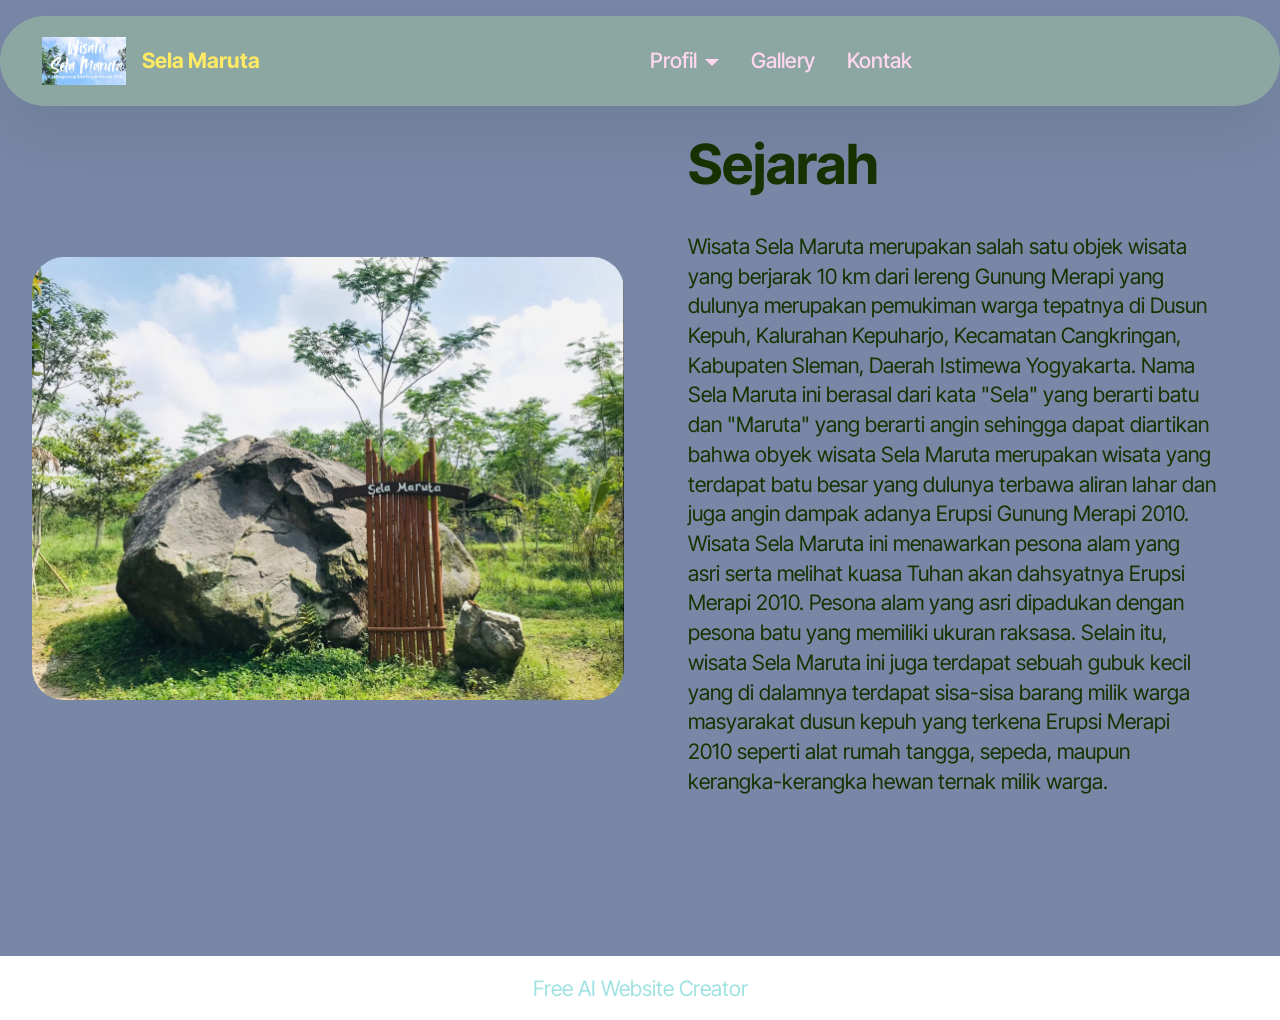
==== page1.html @ 64de2eb7 "create github pages" ====
<!DOCTYPE html>
<html  >
<head>
  <!-- Site made with Mobirise Website Builder v5.9.24, https://mobirise.com -->
  <meta charset="UTF-8">
  <meta http-equiv="X-UA-Compatible" content="IE=edge">
  <meta name="generator" content="Mobirise v5.9.24, mobirise.com">
  <meta name="viewport" content="width=device-width, initial-scale=1, minimum-scale=1">
  <link rel="shortcut icon" href="assets/images/1.png" type="image/x-icon">
  <meta name="description" content="">
  
  
  <title>Sejarah</title>
  <link rel="stylesheet" href="assets/web/assets/mobirise-icons2/mobirise2.css">
  <link rel="stylesheet" href="assets/bootstrap/css/bootstrap.min.css">
  <link rel="stylesheet" href="assets/bootstrap/css/bootstrap-grid.min.css">
  <link rel="stylesheet" href="assets/bootstrap/css/bootstrap-reboot.min.css">
  <link rel="stylesheet" href="assets/dropdown/css/style.css">
  <link rel="stylesheet" href="assets/theme/css/style.css">
  <link rel="preload" href="https://fonts.googleapis.com/css?family=Inter+Tight:100,200,300,400,500,600,700,800,900,100i,200i,300i,400i,500i,600i,700i,800i,900i&display=swap" as="style" onload="this.onload=null;this.rel='stylesheet'">
  <noscript><link rel="stylesheet" href="https://fonts.googleapis.com/css?family=Inter+Tight:100,200,300,400,500,600,700,800,900,100i,200i,300i,400i,500i,600i,700i,800i,900i&display=swap"></noscript>
  <link rel="preload" as="style" href="assets/mobirise/css/mbr-additional.css?v=Re4TGs"><link rel="stylesheet" href="assets/mobirise/css/mbr-additional.css?v=Re4TGs" type="text/css">

  
  
  
</head>
<body>
  
  <section data-bs-version="5.1" class="menu menu2 cid-uTt2ofp7U4" once="menu" id="menu02-5">
	

	<nav class="navbar navbar-dropdown navbar-fixed-top navbar-expand-lg">
		<div class="container">
			<div class="navbar-brand">
				<span class="navbar-logo">
					<a href="https://mobiri.se">
						<img src="assets/images/1.png" alt="Mobirise Website Builder" style="height: 3rem;">
					</a>
				</span>
				<span class="navbar-caption-wrap"><a class="navbar-caption text-danger text-primary display-4" href="index.html">Sela Maruta</a></span>
			</div>
			<button class="navbar-toggler" type="button" data-toggle="collapse" data-bs-toggle="collapse" data-target="#navbarSupportedContent" data-bs-target="#navbarSupportedContent" aria-controls="navbarNavAltMarkup" aria-expanded="false" aria-label="Toggle navigation">
				<div class="hamburger">
					<span></span>
					<span></span>
					<span></span>
					<span></span>
				</div>
			</button>
			<div class="collapse navbar-collapse" id="navbarSupportedContent">
				<ul class="navbar-nav nav-dropdown nav-right" data-app-modern-menu="true"><li class="nav-item dropdown open">
						<a class="nav-link link text-secondary dropdown-toggle show display-4" href="https://mobiri.se" data-toggle="dropdown-submenu" data-bs-toggle="dropdown" data-bs-auto-close="outside" aria-expanded="true">Profil</a><div class="dropdown-menu show" aria-labelledby="dropdown-470" data-bs-popper="none"><a class="text-secondary dropdown-item text-primary display-4" href="page1.html" target="_blank">Sejarah</a><a class="text-secondary dropdown-item text-primary display-4" href="page2.html" target="_blank">Fasilitas</a></div>
					</li>
					<li class="nav-item">
						<a class="nav-link link text-secondary text-primary display-4" href="page3.html" aria-expanded="false" target="_blank">Gallery</a>
					</li>
					<li class="nav-item">
						<a class="nav-link link text-secondary text-primary display-4" href="page4.html" target="_blank">Kontak</a>
					</li></ul>
				
				
			</div>
		</div>
	</nav>
</section>

<section data-bs-version="5.1" class="start article2 cid-uTthpYBJtu" id="article02-9">
	

	
	

	<div class="container">
		<div class="row justify-content-center">
			<div class="col-12 col-md-12 col-lg-6 image-wrapper">
				<img class="w-100" src="assets/images/whatsapp-image-2025-08-11-at-12.16.40-1187x890.jpeg" alt="Mobirise Website Builder">
			</div>
			<div class="col-12 col-md-12 col-lg">
				<div class="text-wrapper align-left">
					<h1 class="mbr-section-title mbr-fonts-style mb-4 display-2"><strong>Sejarah</strong></h1>
					<p class="mbr-text align-left mbr-fonts-style mb-4 display-7">Wisata Sela Maruta merupakan salah satu objek wisata yang berjarak 10 km dari lereng Gunung Merapi yang dulunya merupakan pemukiman warga tepatnya di Dusun Kepuh, Kalurahan Kepuharjo, Kecamatan Cangkringan, Kabupaten Sleman, Daerah Istimewa Yogyakarta. Nama Sela Maruta ini berasal dari kata "Sela" yang berarti batu dan "Maruta" yang berarti angin sehingga dapat diartikan bahwa obyek wisata Sela Maruta merupakan wisata yang terdapat batu besar yang dulunya terbawa aliran lahar dan juga angin dampak adanya Erupsi Gunung Merapi 2010.<br>Wisata Sela Maruta ini menawarkan pesona alam yang asri serta melihat kuasa Tuhan akan dahsyatnya Erupsi Merapi 2010. Pesona alam yang asri dipadukan dengan pesona batu yang memiliki ukuran raksasa. Selain itu, wisata Sela Maruta ini juga terdapat sebuah gubuk kecil yang di dalamnya terdapat sisa-sisa barang milik warga masyarakat dusun kepuh yang terkena Erupsi Merapi 2010 seperti alat rumah tangga, sepeda, maupun kerangka-kerangka hewan ternak milik warga.</p>
					
				</div>
			</div>
		</div>
	</div>
</section><section class="display-7" style="padding: 0;align-items: center;justify-content: center;flex-wrap: wrap;    align-content: center;display: flex;position: relative;height: 4rem;"><a href="https://mobiri.se/3613854" style="flex: 1 1;height: 4rem;position: absolute;width: 100%;z-index: 1;"><img alt="" style="height: 4rem;" src="[data-uri]"></a><p style="margin: 0;text-align: center;" class="display-7">&#8204;</p><a style="z-index:1" href="https://mobirise.com/builder/ai-website-creator.html">Free AI Website Creator</a></section><script src="assets/bootstrap/js/bootstrap.bundle.min.js"></script>  <script src="assets/smoothscroll/smooth-scroll.js"></script>  <script src="assets/ytplayer/index.js"></script>  <script src="assets/dropdown/js/navbar-dropdown.js"></script>  <script src="assets/theme/js/script.js"></script>  
  
  
</body>
</html>
---- assets/web/assets/mobirise-icons2/mobirise2.css ----
@font-face {
  font-family: 'Moririse2';
  font-display: swap;
  src:  url('mobirise2.eot?f2bix4');
  src:  url('mobirise2.eot?f2bix4#iefix') format('embedded-opentype'),
    url('mobirise2.ttf?f2bix4') format('truetype'),
    url('mobirise2.woff?f2bix4') format('woff'),
    url('mobirise2.svg?f2bix4#mobirise2') format('svg');
  font-weight: normal;
  font-style: normal;
}

[class^="mobi-"], [class*=" mobi-"] {
  /* use !important to prevent issues with browser extensions that change fonts */
  font-family: 'Moririse2' !important;
  speak: none;
  font-style: normal;
  font-weight: normal;
  font-variant: normal;
  text-transform: none;
  line-height: 1;

  /* Better Font Rendering =========== */
  -webkit-font-smoothing: antialiased;
  -moz-osx-font-smoothing: grayscale;
}

.mobi-mbri-add-submenu:before {
  content: "\e900";
}
.mobi-mbri-alert:before {
  content: "\e901";
}
.mobi-mbri-align-center:before {
  content: "\e902";
}
.mobi-mbri-align-justify:before {
  content: "\e903";
}
.mobi-mbri-align-left:before {
  content: "\e904";
}
.mobi-mbri-align-right:before {
  content: "\e905";
}
.mobi-mbri-android:before {
  content: "\e906";
}
.mobi-mbri-apple:before {
  content: "\e907";
}
.mobi-mbri-arrow-down:before {
  content: "\e908";
}
.mobi-mbri-arrow-next:before {
  content: "\e909";
}
.mobi-mbri-arrow-prev:before {
  content: "\e90a";
}
.mobi-mbri-arrow-up:before {
  content: "\e90b";
}
.mobi-mbri-bold:before {
  content: "\e90c";
}
.mobi-mbri-bookmark:before {
  content: "\e90d";
}
.mobi-mbri-bootstrap:before {
  content: "\e90e";
}
.mobi-mbri-briefcase:before {
  content: "\e90f";
}
.mobi-mbri-browse:before {
  content: "\e910";
}
.mobi-mbri-bulleted-list:before {
  content: "\e911";
}
.mobi-mbri-calendar:before {
  content: "\e912";
}
.mobi-mbri-camera:before {
  content: "\e913";
}
.mobi-mbri-cart-add:before {
  content: "\e914";
}
.mobi-mbri-cart-full:before {
  content: "\e915";
}
.mobi-mbri-cash:before {
  content: "\e916";
}
.mobi-mbri-change-style:before {
  content: "\e917";
}
.mobi-mbri-chat:before {
  content: "\e918";
}
.mobi-mbri-clock:before {
  content: "\e919";
}
.mobi-mbri-close:before {
  content: "\e91a";
}
.mobi-mbri-cloud:before {
  content: "\e91b";
}
.mobi-mbri-code:before {
  content: "\e91c";
}
.mobi-mbri-contact-form:before {
  content: "\e91d";
}
.mobi-mbri-credit-card:before {
  content: "\e91e";
}
.mobi-mbri-cursor-click:before {
  content: "\e91f";
}
.mobi-mbri-cust-feedback:before {
  content: "\e920";
}
.mobi-mbri-database:before {
  content: "\e921";
}
.mobi-mbri-delivery:before {
  content: "\e922";
}
.mobi-mbri-desktop:before {
  content: "\e923";
}
.mobi-mbri-devices:before {
  content: "\e924";
}
.mobi-mbri-down:before {
  content: "\e925";
}
.mobi-mbri-download-2:before {
  content: "\e926";
}
.mobi-mbri-download:before {
  content: "\e927";
}
.mobi-mbri-drag-n-drop-2:before {
  content: "\e928";
}
.mobi-mbri-drag-n-drop:before {
  content: "\e929";
}
.mobi-mbri-edit-2:before {
  content: "\e92a";
}
.mobi-mbri-edit:before {
  content: "\e92b";
}
.mobi-mbri-error:before {
  content: "\e92c";
}
.mobi-mbri-extension:before {
  content: "\e92d";
}
.mobi-mbri-features:before {
  content: "\e92e";
}
.mobi-mbri-file:before {
  content: "\e92f";
}
.mobi-mbri-flag:before {
  content: "\e930";
}
.mobi-mbri-folder:before {
  content: "\e931";
}
.mobi-mbri-gift:before {
  content: "\e932";
}
.mobi-mbri-github:before {
  content: "\e933";
}
.mobi-mbri-globe-2:before {
  content: "\e934";
}
.mobi-mbri-globe:before {
  content: "\e935";
}
.mobi-mbri-growing-chart:before {
  content: "\e936";
}
.mobi-mbri-hearth:before {
  content: "\e937";
}
.mobi-mbri-help:before {
  content: "\e938";
}
.mobi-mbri-home:before {
  content: "\e939";
}
.mobi-mbri-hot-cup:before {
  content: "\e93a";
}
.mobi-mbri-idea:before {
  content: "\e93b";
}
.mobi-mbri-image-gallery:before {
  content: "\e93c";
}
.mobi-mbri-image-slider:before {
  content: "\e93d";
}
.mobi-mbri-info:before {
  content: "\e93e";
}
.mobi-mbri-italic:before {
  content: "\e93f";
}
.mobi-mbri-key:before {
  content: "\e940";
}
.mobi-mbri-laptop:before {
  content: "\e941";
}
.mobi-mbri-layers:before {
  content: "\e942";
}
.mobi-mbri-left-right:before {
  content: "\e943";
}
.mobi-mbri-left:before {
  content: "\e944";
}
.mobi-mbri-letter:before {
  content: "\e945";
}
.mobi-mbri-like:before {
  content: "\e946";
}
.mobi-mbri-link:before {
  content: "\e947";
}
.mobi-mbri-lock:before {
  content: "\e948";
}
.mobi-mbri-login:before {
  content: "\e949";
}
.mobi-mbri-logout:before {
  content: "\e94a";
}
.mobi-mbri-magic-stick:before {
  content: "\e94b";
}
.mobi-mbri-map-pin:before {
  content: "\e94c";
}
.mobi-mbri-menu:before {
  content: "\e94d";
}
.mobi-mbri-mobile-2:before {
  content: "\e94e";
}
.mobi-mbri-mobile-horizontal:before {
  content: "\e94f";
}
.mobi-mbri-mobile:before {
  content: "\e950";
}
.mobi-mbri-mobirise:before {
  content: "\e951";
}
.mobi-mbri-more-horizontal:before {
  content: "\e952";
}
.mobi-mbri-more-vertical:before {
  content: "\e953";
}
.mobi-mbri-music:before {
  content: "\e954";
}
.mobi-mbri-new-file:before {
  content: "\e955";
}
.mobi-mbri-numbered-list:before {
  content: "\e956";
}
.mobi-mbri-opened-folder:before {
  content: "\e957";
}
.mobi-mbri-pages:before {
  content: "\e958";
}
.mobi-mbri-paper-plane:before {
  content: "\e959";
}
.mobi-mbri-paperclip:before {
  content: "\e95a";
}
.mobi-mbri-phone:before {
  content: "\e95b";
}
.mobi-mbri-photo:before {
  content: "\e95c";
}
.mobi-mbri-photos:before {
  content: "\e95d";
}
.mobi-mbri-pin:before {
  content: "\e95e";
}
.mobi-mbri-play:before {
  content: "\e95f";
}
.mobi-mbri-plus:before {
  content: "\e960";
}
.mobi-mbri-preview:before {
  content: "\e961";
}
.mobi-mbri-print:before {
  content: "\e962";
}
.mobi-mbri-protect:before {
  content: "\e963";
}
.mobi-mbri-question:before {
  content: "\e964";
}
.mobi-mbri-quote-left:before {
  content: "\e965";
}
.mobi-mbri-quote-right:before {
  content: "\e966";
}
.mobi-mbri-redo:before {
  content: "\e967";
}
.mobi-mbri-refresh:before {
  content: "\e968";
}
.mobi-mbri-responsive-2:before {
  content: "\e969";
}
.mobi-mbri-responsive:before {
  content: "\e96a";
}
.mobi-mbri-right:before {
  content: "\e96b";
}
.mobi-mbri-rocket:before {
  content: "\e96c";
}
.mobi-mbri-sad-face:before {
  content: "\e96d";
}
.mobi-mbri-sale:before {
  content: "\e96e";
}
.mobi-mbri-save:before {
  content: "\e96f";
}
.mobi-mbri-search:before {
  content: "\e970";
}
.mobi-mbri-setting-2:before {
  content: "\e971";
}
.mobi-mbri-setting-3:before {
  content: "\e972";
}
.mobi-mbri-setting:before {
  content: "\e973";
}
.mobi-mbri-share:before {
  content: "\e974";
}
.mobi-mbri-shopping-bag:before {
  content: "\e975";
}
.mobi-mbri-shopping-basket:before {
  content: "\e976";
}
.mobi-mbri-shopping-cart:before {
  content: "\e977";
}
.mobi-mbri-sites:before {
  content: "\e978";
}
.mobi-mbri-smile-face:before {
  content: "\e979";
}
.mobi-mbri-speed:before {
  content: "\e97a";
}
.mobi-mbri-star:before {
  content: "\e97b";
}
.mobi-mbri-success:before {
  content: "\e97c";
}
.mobi-mbri-sun:before {
  content: "\e97d";
}
.mobi-mbri-sun2:before {
  content: "\e97e";
}
.mobi-mbri-tablet-vertical:before {
  content: "\e97f";
}
.mobi-mbri-tablet:before {
  content: "\e980";
}
.mobi-mbri-target:before {
  content: "\e981";
}
.mobi-mbri-timer:before {
  content: "\e982";
}
.mobi-mbri-to-ftp:before {
  content: "\e983";
}
.mobi-mbri-to-local-drive:before {
  content: "\e984";
}
.mobi-mbri-touch-swipe:before {
  content: "\e985";
}
.mobi-mbri-touch:before {
  content: "\e986";
}
.mobi-mbri-trash:before {
  content: "\e987";
}
.mobi-mbri-underline:before {
  content: "\e988";
}
.mobi-mbri-undo:before {
  content: "\e989";
}
.mobi-mbri-unlink:before {
  content: "\e98a";
}
.mobi-mbri-unlock:before {
  content: "\e98b";
}
.mobi-mbri-up-down:before {
  content: "\e98c";
}
.mobi-mbri-up:before {
  content: "\e98d";
}
.mobi-mbri-update:before {
  content: "\e98e";
}
.mobi-mbri-upload-2:before {
  content: "\e98f";
}
.mobi-mbri-upload:before {
  content: "\e990";
}
.mobi-mbri-user-2:before {
  content: "\e991";
}
.mobi-mbri-user:before {
  content: "\e992";
}
.mobi-mbri-users:before {
  content: "\e993";
}
.mobi-mbri-video-play:before {
  content: "\e994";
}
.mobi-mbri-video:before {
  content: "\e995";
}
.mobi-mbri-watch:before {
  content: "\e996";
}
.mobi-mbri-website-theme-2:before {
  content: "\e997";
}
.mobi-mbri-website-theme:before {
  content: "\e998";
}
.mobi-mbri-wifi:before {
  content: "\e999";
}
.mobi-mbri-windows:before {
  content: "\e99a";
}
.mobi-mbri-zoom-in:before {
  content: "\e99b";
}
.mobi-mbri-zoom-out:before {
  content: "\e99c";
}
---- assets/dropdown/css/style.css ----
.navbar-dropdown {
  left: 0;
  padding: 0;
  position: absolute;
  right: 0;
  top: 0;
  transition: all 0.45s ease;
  z-index: 1030;
  background: #282828; }
  .navbar-dropdown .navbar-logo {
    margin-right: 0.8rem;
    transition: margin 0.3s ease-in-out;
    vertical-align: middle; }
    .navbar-dropdown .navbar-logo img {
      height: 3.125rem;
      transition: all 0.3s ease-in-out; }
    .navbar-dropdown .navbar-logo.mbr-iconfont {
      font-size: 3.125rem;
      line-height: 3.125rem; }
  .navbar-dropdown .navbar-caption {
    font-weight: 700;
    white-space: normal;
    vertical-align: -4px;
    line-height: 3.125rem !important; }
    .navbar-dropdown .navbar-caption, .navbar-dropdown .navbar-caption:hover {
      color: inherit;
      text-decoration: none; }
  .navbar-dropdown .mbr-iconfont + .navbar-caption {
    vertical-align: -1px; }
  .navbar-dropdown.navbar-fixed-top {
    position: fixed; }
  .navbar-dropdown .navbar-brand span {
    vertical-align: -4px; }
  .navbar-dropdown.bg-color.transparent {
    background: none; }
  .navbar-dropdown.navbar-short .navbar-brand {
    padding: 0.625rem 0; }
    .navbar-dropdown.navbar-short .navbar-brand span {
      vertical-align: -1px; }
  .navbar-dropdown.navbar-short .navbar-caption {
    line-height: 2.375rem !important;
    vertical-align: -2px; }
  .navbar-dropdown.navbar-short .navbar-logo {
    margin-right: 0.5rem; }
    .navbar-dropdown.navbar-short .navbar-logo img {
      height: 2.375rem; }
    .navbar-dropdown.navbar-short .navbar-logo.mbr-iconfont {
      font-size: 2.375rem;
      line-height: 2.375rem; }
  .navbar-dropdown.navbar-short .mbr-table-cell {
    height: 3.625rem; }
  .navbar-dropdown .navbar-close {
    left: 0.6875rem;
    position: fixed;
    top: 0.75rem;
    z-index: 1000; }
  .navbar-dropdown .hamburger-icon {
    content: "";
    display: inline-block;
    vertical-align: middle;
    width: 16px;
    -webkit-box-shadow: 0 -6px 0 1px #282828,0 0 0 1px #282828,0 6px 0 1px #282828;
    -moz-box-shadow: 0 -6px 0 1px #282828,0 0 0 1px #282828,0 6px 0 1px #282828;
    box-shadow: 0 -6px 0 1px #282828,0 0 0 1px #282828,0 6px 0 1px #282828; }

.dropdown-menu .dropdown-toggle[data-toggle="dropdown-submenu"]::after {
  border-bottom: 0.35em solid transparent;
  border-left: 0.35em solid;
  border-right: 0;
  border-top: 0.35em solid transparent;
  margin-left: 0.3rem; }

.dropdown-menu .dropdown-item:focus {
  outline: 0; }

.nav-dropdown {
  font-size: 0.75rem;
  font-weight: 500;
  height: auto !important; }
  .nav-dropdown .nav-btn {
    padding-left: 1rem; }
  .nav-dropdown .link {
    margin: .667em 1.667em;
    font-weight: 500;
    padding: 0;
    transition: color .2s ease-in-out; }
    .nav-dropdown .link.dropdown-toggle {
      margin-right: 2.583em; }
      .nav-dropdown .link.dropdown-toggle::after {
        margin-left: .25rem;
        border-top: 0.35em solid;
        border-right: 0.35em solid transparent;
        border-left: 0.35em solid transparent;
        border-bottom: 0; }
      .nav-dropdown .link.dropdown-toggle[aria-expanded="true"] {
        margin: 0;
        padding: 0.667em 3.263em  0.667em 1.667em; }
  .nav-dropdown .link::after,
  .nav-dropdown .dropdown-item::after {
    color: inherit; }
  .nav-dropdown .btn {
    font-size: 0.75rem;
    font-weight: 700;
    letter-spacing: 0;
    margin-bottom: 0;
    padding-left: 1.25rem;
    padding-right: 1.25rem; }
  .nav-dropdown .dropdown-menu {
    border-radius: 0;
    border: 0;
    left: 0;
    margin: 0;
    padding-bottom: 1.25rem;
    padding-top: 1.25rem;
    position: relative; }
  .nav-dropdown .dropdown-submenu {
    margin-left: 0.125rem;
    top: 0; }
  .nav-dropdown .dropdown-item {
    font-weight: 500;
    line-height: 2;
    padding: 0.3846em 4.615em 0.3846em 1.5385em;
    position: relative;
    transition: color .2s ease-in-out, background-color .2s ease-in-out; }
    .nav-dropdown .dropdown-item::after {
      margin-top: -0.3077em;
      position: absolute;
      right: 1.1538em;
      top: 50%; }
    .nav-dropdown .dropdown-item:focus, .nav-dropdown .dropdown-item:hover {
      background: none; }

@media (max-width: 767px) {
  .nav-dropdown.navbar-toggleable-sm {
    bottom: 0;
    display: none;
    left: 0;
    overflow-x: hidden;
    position: fixed;
    top: 0;
    transform: translateX(-100%);
    -ms-transform: translateX(-100%);
    -webkit-transform: translateX(-100%);
    width: 18.75rem;
    z-index: 999; } }
.nav-dropdown.navbar-toggleable-xl {
  bottom: 0;
  display: none;
  left: 0;
  overflow-x: hidden;
  position: fixed;
  top: 0;
  transform: translateX(-100%);
  -ms-transform: translateX(-100%);
  -webkit-transform: translateX(-100%);
  width: 18.75rem;
  z-index: 999; }

.nav-dropdown-sm {
  display: block !important;
  overflow-x: hidden;
  overflow: auto;
  padding-top: 3.875rem; }
  .nav-dropdown-sm::after {
    content: "";
    display: block;
    height: 3rem;
    width: 100%; }
  .nav-dropdown-sm.collapse.in ~ .navbar-close {
    display: block !important; }
  .nav-dropdown-sm.collapsing, .nav-dropdown-sm.collapse.in {
    transform: translateX(0);
    -ms-transform: translateX(0);
    -webkit-transform: translateX(0);
    transition: all 0.25s ease-out;
    -webkit-transition: all 0.25s ease-out;
    background: #282828; }
  .nav-dropdown-sm.collapsing[aria-expanded="false"] {
    transform: translateX(-100%);
    -ms-transform: translateX(-100%);
    -webkit-transform: translateX(-100%); }
  .nav-dropdown-sm .nav-item {
    display: block;
    margin-left: 0 !important;
    padding-left: 0; }
  .nav-dropdown-sm .link,
  .nav-dropdown-sm .dropdown-item {
    border-top: 1px dotted rgba(255, 255, 255, 0.1);
    font-size: 0.8125rem;
    line-height: 1.6;
    margin: 0 !important;
    padding: 0.875rem 2.4rem 0.875rem 1.5625rem !important;
    position: relative;
    white-space: normal; }
    .nav-dropdown-sm .link:focus, .nav-dropdown-sm .link:hover,
    .nav-dropdown-sm .dropdown-item:focus,
    .nav-dropdown-sm .dropdown-item:hover {
      background: rgba(0, 0, 0, 0.2) !important;
      color: #c0a375; }
  .nav-dropdown-sm .nav-btn {
    position: relative;
    padding: 1.5625rem 1.5625rem 0 1.5625rem; }
    .nav-dropdown-sm .nav-btn::before {
      border-top: 1px dotted rgba(255, 255, 255, 0.1);
      content: "";
      left: 0;
      position: absolute;
      top: 0;
      width: 100%; }
    .nav-dropdown-sm .nav-btn + .nav-btn {
      padding-top: 0.625rem; }
      .nav-dropdown-sm .nav-btn + .nav-btn::before {
        display: none; }
  .nav-dropdown-sm .btn {
    padding: 0.625rem 0; }
  .nav-dropdown-sm .dropdown-toggle[data-toggle="dropdown-submenu"]::after {
    margin-left: .25rem;
    border-top: 0.35em solid;
    border-right: 0.35em solid transparent;
    border-left: 0.35em solid transparent;
    border-bottom: 0; }
  .nav-dropdown-sm .dropdown-toggle[data-toggle="dropdown-submenu"][aria-expanded="true"]::after {
    border-top: 0;
    border-right: 0.35em solid transparent;
    border-left: 0.35em solid transparent;
    border-bottom: 0.35em solid; }
  .nav-dropdown-sm .dropdown-menu {
    margin: 0;
    padding: 0;
    position: relative;
    top: 0;
    left: 0;
    width: 100%;
    border: 0;
    float: none;
    border-radius: 0;
    background: none; }
  .nav-dropdown-sm .dropdown-submenu {
    left: 100%;
    margin-left: 0.125rem;
    margin-top: -1.25rem;
    top: 0; }

.navbar-toggleable-sm .nav-dropdown .dropdown-menu {
  position: absolute; }

.navbar-toggleable-sm .nav-dropdown .dropdown-submenu {
  left: 100%;
  margin-left: 0.125rem;
  margin-top: -1.25rem;
  top: 0; }

.navbar-toggleable-sm.opened .nav-dropdown .dropdown-menu {
  position: relative; }

.navbar-toggleable-sm.opened .nav-dropdown .dropdown-submenu {
  left: 0;
  margin-left: 00rem;
  margin-top: 0rem;
  top: 0; }

.is-builder .nav-dropdown.collapsing {
  transition: none !important; }
---- assets/theme/css/style.css ----
@charset "UTF-8";
section {
  background-color: #ffffff;
}

body {
  font-style: normal;
  line-height: 1.5;
  font-weight: 400;
  color: #232323;
  position: relative;
}

button {
  background-color: transparent;
  border-color: transparent;
}

.embla__button,
.carousel-control {
  background-color: #edefea !important;
  opacity: 0.8 !important;
  color: #464845 !important;
  border-color: #edefea !important;
}

.carousel .close,
.modalWindow .close {
  background-color: #edefea !important;
  color: #464845 !important;
  border-color: #edefea !important;
  opacity: 0.8 !important;
}

.carousel .close:hover,
.modalWindow .close:hover {
  opacity: 1 !important;
}

.carousel-indicators li {
  background-color: #edefea !important;
  border: 2px solid #464845 !important;
}

.carousel-indicators li:hover,
.carousel-indicators li:active {
  opacity: 0.8 !important;
}

.embla__button:hover,
.carousel-control:hover {
  background-color: #edefea !important;
  opacity: 1 !important;
}

.modalWindow-video-container {
  height: 80%;
}

section,
.container,
.container-fluid {
  position: relative;
  word-wrap: break-word;
}

a.mbr-iconfont:hover {
  text-decoration: none;
}

.article .lead p,
.article .lead ul,
.article .lead ol,
.article .lead pre,
.article .lead blockquote {
  margin-bottom: 0;
}

a {
  font-style: normal;
  font-weight: 400;
  cursor: pointer;
}
a, a:hover {
  text-decoration: none;
}

.mbr-section-title {
  font-style: normal;
  line-height: 1.3;
}

.mbr-section-subtitle {
  line-height: 1.3;
}

.mbr-text {
  font-style: normal;
  line-height: 1.7;
}

h1,
h2,
h3,
h4,
h5,
h6,
.display-1,
.display-2,
.display-4,
.display-5,
.display-7,
span,
p,
a {
  line-height: 1;
  word-break: break-word;
  word-wrap: break-word;
  font-weight: 400;
}

b,
strong {
  font-weight: bold;
}

input:-webkit-autofill, input:-webkit-autofill:hover, input:-webkit-autofill:focus, input:-webkit-autofill:active {
  transition-delay: 9999s;
  -webkit-transition-property: background-color, color;
  transition-property: background-color, color;
}

textarea[type=hidden] {
  display: none;
}

section {
  background-position: 50% 50%;
  background-repeat: no-repeat;
  background-size: cover;
}
section .mbr-background-video,
section .mbr-background-video-preview {
  position: absolute;
  bottom: 0;
  left: 0;
  right: 0;
  top: 0;
}

.hidden {
  visibility: hidden;
}

.mbr-z-index20 {
  z-index: 20;
}

/*! Base colors */
.mbr-white {
  color: #ffffff;
}

.mbr-black {
  color: #111111;
}

.mbr-bg-white {
  background-color: #ffffff;
}

.mbr-bg-black {
  background-color: #000000;
}

/*! Text-aligns */
.align-left {
  text-align: left;
}

.align-center {
  text-align: center;
}

.align-right {
  text-align: right;
}

/*! Font-weight  */
.mbr-light {
  font-weight: 300;
}

.mbr-regular {
  font-weight: 400;
}

.mbr-semibold {
  font-weight: 500;
}

.mbr-bold {
  font-weight: 700;
}

/*! Media  */
.media-content {
  flex-basis: 100%;
}

.media-container-row {
  display: flex;
  flex-direction: row;
  flex-wrap: wrap;
  justify-content: center;
  align-content: center;
  align-items: start;
}
.media-container-row .media-size-item {
  width: 400px;
}

.media-container-column {
  display: flex;
  flex-direction: column;
  flex-wrap: wrap;
  justify-content: center;
  align-content: center;
  align-items: stretch;
}
.media-container-column > * {
  width: 100%;
}

@media (min-width: 992px) {
  .media-container-row {
    flex-wrap: nowrap;
  }
}
figure {
  margin-bottom: 0;
  overflow: hidden;
}

figure[mbr-media-size] {
  transition: width 0.1s;
}

img,
iframe {
  display: block;
  width: 100%;
}

.card {
  background-color: transparent;
  border: none;
}

.card-box {
  width: 100%;
}

.card-img {
  text-align: center;
  flex-shrink: 0;
  -webkit-flex-shrink: 0;
}

.media {
  max-width: 100%;
  margin: 0 auto;
}

.mbr-figure {
  align-self: center;
}

.media-container > div {
  max-width: 100%;
}

.mbr-figure img,
.card-img img {
  width: 100%;
}

@media (max-width: 991px) {
  .media-size-item {
    width: auto !important;
  }
  .media {
    width: auto;
  }
  .mbr-figure {
    width: 100% !important;
  }
}
/*! Buttons */
.mbr-section-btn {
  margin-left: -0.6rem;
  margin-right: -0.6rem;
  font-size: 0;
}

.btn {
  font-weight: 600;
  border-width: 1px;
  font-style: normal;
  margin: 0.6rem 0.6rem;
  white-space: normal;
  transition: all 0.2s ease-in-out;
  display: inline-flex;
  align-items: center;
  justify-content: center;
  word-break: break-word;
}

.btn-sm {
  font-weight: 600;
  letter-spacing: 0px;
  transition: all 0.3s ease-in-out;
}

.btn-md {
  font-weight: 600;
  letter-spacing: 0px;
  transition: all 0.3s ease-in-out;
}

.btn-lg {
  font-weight: 600;
  letter-spacing: 0px;
  transition: all 0.3s ease-in-out;
}

.btn-form {
  margin: 0;
}
.btn-form:hover {
  cursor: pointer;
}

nav .mbr-section-btn {
  margin-left: 0rem;
  margin-right: 0rem;
}

/*! Btn icon margin */
.btn .mbr-iconfont,
.btn.btn-sm .mbr-iconfont {
  order: 1;
  cursor: pointer;
  margin-left: 0.5rem;
  vertical-align: sub;
}

.btn.btn-md .mbr-iconfont,
.btn.btn-md .mbr-iconfont {
  margin-left: 0.8rem;
}

.mbr-regular {
  font-weight: 400;
}

.mbr-semibold {
  font-weight: 500;
}

.mbr-bold {
  font-weight: 700;
}

[type=submit] {
  -webkit-appearance: none;
}

/*! Full-screen */
.mbr-fullscreen .mbr-overlay {
  min-height: 100vh;
}

.mbr-fullscreen {
  display: flex;
  display: -moz-flex;
  display: -ms-flex;
  display: -o-flex;
  align-items: center;
  min-height: 100vh;
  padding-top: 3rem;
  padding-bottom: 3rem;
}

/*! Map */
.map {
  height: 25rem;
  position: relative;
}
.map iframe {
  width: 100%;
  height: 100%;
}

/*! Scroll to top arrow */
.mbr-arrow-up {
  bottom: 25px;
  right: 90px;
  position: fixed;
  text-align: right;
  z-index: 5000;
  color: #ffffff;
  font-size: 22px;
}

.mbr-arrow-up a {
  background: rgba(0, 0, 0, 0.2);
  border-radius: 50%;
  color: #fff;
  display: inline-block;
  height: 60px;
  width: 60px;
  border: 2px solid #fff;
  outline-style: none !important;
  position: relative;
  text-decoration: none;
  transition: all 0.3s ease-in-out;
  cursor: pointer;
  text-align: center;
}
.mbr-arrow-up a:hover {
  background-color: rgba(0, 0, 0, 0.4);
}
.mbr-arrow-up a i {
  line-height: 60px;
}

.mbr-arrow-up-icon {
  display: block;
  color: #fff;
}

.mbr-arrow-up-icon::before {
  content: "›";
  display: inline-block;
  font-family: serif;
  font-size: 22px;
  line-height: 1;
  font-style: normal;
  position: relative;
  top: 6px;
  left: -4px;
  transform: rotate(-90deg);
}

/*! Arrow Down */
.mbr-arrow {
  position: absolute;
  bottom: 45px;
  left: 50%;
  width: 60px;
  height: 60px;
  cursor: pointer;
  background-color: rgba(80, 80, 80, 0.5);
  border-radius: 50%;
  transform: translateX(-50%);
}
@media (max-width: 767px) {
  .mbr-arrow {
    display: none;
  }
}
.mbr-arrow > a {
  display: inline-block;
  text-decoration: none;
  outline-style: none;
  animation: arrowdown 1.7s ease-in-out infinite;
  color: #ffffff;
}
.mbr-arrow > a > i {
  position: absolute;
  top: -2px;
  left: 15px;
  font-size: 2rem;
}

#scrollToTop a i::before {
  content: "";
  position: absolute;
  display: block;
  border-bottom: 2.5px solid #fff;
  border-left: 2.5px solid #fff;
  width: 27.8%;
  height: 27.8%;
  left: 50%;
  top: 51%;
  transform: translateY(-30%) translateX(-50%) rotate(135deg);
}

@keyframes arrowdown {
  0% {
    transform: translateY(0px);
  }
  50% {
    transform: translateY(-5px);
  }
  100% {
    transform: translateY(0px);
  }
}
@media (max-width: 500px) {
  .mbr-arrow-up {
    left: 0;
    right: 0;
    text-align: center;
  }
}
/*Gradients animation*/
@keyframes gradient-animation {
  from {
    background-position: 0% 100%;
    animation-timing-function: ease-in-out;
  }
  to {
    background-position: 100% 0%;
    animation-timing-function: ease-in-out;
  }
}
.bg-gradient {
  background-size: 200% 200%;
  animation: gradient-animation 5s infinite alternate;
  -webkit-animation: gradient-animation 5s infinite alternate;
}

.menu .navbar-brand {
  display: -webkit-flex;
}
.menu .navbar-brand span {
  display: flex;
  display: -webkit-flex;
}
.menu .navbar-brand .navbar-caption-wrap {
  display: -webkit-flex;
}
.menu .navbar-brand .navbar-logo img {
  display: -webkit-flex;
  width: auto;
}
@media (min-width: 768px) and (max-width: 991px) {
  .menu .navbar-toggleable-sm .navbar-nav {
    display: -ms-flexbox;
  }
}
@media (max-width: 991px) {
  .menu .navbar-collapse {
    max-height: 93.5vh;
  }
  .menu .navbar-collapse.show {
    overflow: auto;
  }
}
@media (min-width: 992px) {
  .menu .navbar-nav.nav-dropdown {
    display: -webkit-flex;
  }
  .menu .navbar-toggleable-sm .navbar-collapse {
    display: -webkit-flex !important;
  }
  .menu .collapsed .navbar-collapse {
    max-height: 93.5vh;
  }
  .menu .collapsed .navbar-collapse.show {
    overflow: auto;
  }
}
@media (max-width: 767px) {
  .menu .navbar-collapse {
    max-height: 80vh;
  }
}

.nav-link .mbr-iconfont {
  margin-right: 0.5rem;
}

.navbar {
  display: -webkit-flex;
  -webkit-flex-wrap: wrap;
  -webkit-align-items: center;
  -webkit-justify-content: space-between;
}

.navbar-collapse {
  -webkit-flex-basis: 100%;
  -webkit-flex-grow: 1;
  -webkit-align-items: center;
}

.nav-dropdown .link {
  padding: 0.667em 1.667em !important;
  margin: 0 !important;
}

.nav {
  display: -webkit-flex;
  -webkit-flex-wrap: wrap;
}

.row {
  display: -webkit-flex;
  -webkit-flex-wrap: wrap;
}

.justify-content-center {
  -webkit-justify-content: center;
}

.form-inline {
  display: -webkit-flex;
}

.card-wrapper {
  -webkit-flex: 1;
}

.carousel-control {
  z-index: 10;
  display: -webkit-flex;
}

.carousel-controls {
  display: -webkit-flex;
}

.media {
  display: -webkit-flex;
}

.form-group:focus {
  outline: none;
}

.jq-selectbox__select {
  padding: 7px 0;
  position: relative;
}

.jq-selectbox__dropdown {
  overflow: hidden;
  border-radius: 10px;
  position: absolute;
  top: 100%;
  left: 0 !important;
  width: 100% !important;
}

.jq-selectbox__trigger-arrow {
  right: 0;
  transform: translateY(-50%);
}

.jq-selectbox li {
  padding: 1.07em 0.5em;
}

input[type=range] {
  padding-left: 0 !important;
  padding-right: 0 !important;
}

.modal-dialog,
.modal-content {
  height: 100%;
}

.modal-dialog .carousel-inner {
  height: calc(100vh - 1.75rem);
}
@media (max-width: 575px) {
  .modal-dialog .carousel-inner {
    height: calc(100vh - 1rem);
  }
}

.carousel-item {
  text-align: center;
}

.carousel-item img {
  margin: auto;
}

.navbar-toggler {
  align-self: flex-start;
  padding: 0.25rem 0.75rem;
  font-size: 1.25rem;
  line-height: 1;
  background: transparent;
  border: 1px solid transparent;
  border-radius: 0.25rem;
}

.navbar-toggler:focus,
.navbar-toggler:hover {
  text-decoration: none;
  box-shadow: none;
}

.navbar-toggler-icon {
  display: inline-block;
  width: 1.5em;
  height: 1.5em;
  vertical-align: middle;
  content: "";
  background: no-repeat center center;
  background-size: 100% 100%;
}

.navbar-toggler-left {
  position: absolute;
  left: 1rem;
}

.navbar-toggler-right {
  position: absolute;
  right: 1rem;
}

.card-img {
  width: auto;
}

.menu .navbar.collapsed:not(.beta-menu) {
  flex-direction: column;
}

.carousel-item.active,
.carousel-item-next,
.carousel-item-prev {
  display: flex;
}

.note-air-layout .dropup .dropdown-menu,
.note-air-layout .navbar-fixed-bottom .dropdown .dropdown-menu {
  bottom: initial !important;
}

html,
body {
  height: auto;
  min-height: 100vh;
}

.dropup .dropdown-toggle::after {
  display: none;
}

.form-asterisk {
  font-family: initial;
  position: absolute;
  top: -2px;
  font-weight: normal;
}

.form-control-label {
  position: relative;
  cursor: pointer;
  margin-bottom: 0.357em;
  padding: 0;
}

.alert {
  color: #ffffff;
  border-radius: 0;
  border: 0;
  font-size: 1.1rem;
  line-height: 1.5;
  margin-bottom: 1.875rem;
  padding: 1.25rem;
  position: relative;
  text-align: center;
}
.alert.alert-form::after {
  background-color: inherit;
  bottom: -7px;
  content: "";
  display: block;
  height: 14px;
  left: 50%;
  margin-left: -7px;
  position: absolute;
  transform: rotate(45deg);
  width: 14px;
}

.form-control {
  background-color: #ffffff;
  background-clip: border-box;
  color: #232323;
  line-height: 1rem !important;
  height: auto;
  padding: 1.2rem 2rem;
  transition: border-color 0.25s ease 0s;
  border: 1px solid transparent !important;
  border-radius: 4px;
  box-shadow: rgba(0, 0, 0, 0.07) 0px 1px 1px 0px, rgba(0, 0, 0, 0.07) 0px 1px 3px 0px, rgba(0, 0, 0, 0.03) 0px 0px 0px 1px;
}
.form-active .form-control:invalid {
  border-color: red;
}

.row > * {
  padding-right: 1rem;
  padding-left: 1rem;
}

form .row {
  margin-left: -0.6rem;
  margin-right: -0.6rem;
}
form .row [class*=col] {
  padding-left: 0.6rem;
  padding-right: 0.6rem;
}

form .mbr-section-btn {
  padding-left: 0.6rem;
  padding-right: 0.6rem;
}

form .form-check-input {
  margin-top: 0.5;
}

textarea.form-control {
  line-height: 1.5rem !important;
}

.form-group {
  margin-bottom: 1.2rem;
}

.form-control,
form .btn {
  min-height: 48px;
}

.gdpr-block label span.textGDPR input[name=gdpr] {
  top: 7px;
}

.form-control:focus {
  box-shadow: none;
}

:focus {
  outline: none;
}

.mbr-overlay {
  background-color: #000;
  bottom: 0;
  left: 0;
  opacity: 0.5;
  position: absolute;
  right: 0;
  top: 0;
  z-index: 0;
  pointer-events: none;
}

blockquote {
  font-style: italic;
  padding: 3rem;
  font-size: 1.09rem;
  position: relative;
  border-left: 3px solid;
}

ul,
ol,
pre,
blockquote {
  margin-bottom: 2.3125rem;
}

.mt-4 {
  margin-top: 2rem !important;
}

.mb-4 {
  margin-bottom: 2rem !important;
}

.container,
.container-fluid {
  padding-left: 16px;
  padding-right: 16px;
}

.row {
  margin-left: -16px;
  margin-right: -16px;
}
.row > [class*=col] {
  padding-left: 16px;
  padding-right: 16px;
}

@media (min-width: 992px) {
  .container-fluid {
    padding-left: 32px;
    padding-right: 32px;
  }
}
@media (max-width: 991px) {
  .mbr-container {
    padding-left: 16px;
    padding-right: 16px;
  }
}
.app-video-wrapper > img {
  opacity: 1;
}

.app-video-wrapper {
  background: transparent;
}

.item {
  position: relative;
}

.dropdown-menu .dropdown-menu {
  left: 100%;
}

.dropdown-item + .dropdown-menu {
  display: none;
}

.dropdown-item:hover + .dropdown-menu,
.dropdown-menu:hover {
  display: block;
}

@media (min-aspect-ratio: 16/9) {
  .mbr-video-foreground {
    height: 300% !important;
    top: -100% !important;
  }
}
@media (max-aspect-ratio: 16/9) {
  .mbr-video-foreground {
    width: 300% !important;
    left: -100% !important;
  }
}.engine {
	position: absolute;
	text-indent: -2400px;
	text-align: center;
	padding: 0;
	top: 0;
	left: -2400px;
}
---- assets/mobirise/css/mbr-additional.css ----
.btn {
  border-width: 2px;
}
img,
.card-wrap,
.card-wrapper,
.video-wrapper,
.mbr-figure iframe,
.google-map iframe,
.slide-content,
.plan,
.card,
.item-wrapper {
  border-radius: 2rem !important;
}
.video-wrapper {
  overflow: hidden;
}
body {
  font-family: Inter Tight;
}
.display-1 {
  font-family: 'Inter Tight', sans-serif;
  font-size: 5rem;
  line-height: 1;
}
.display-1 > .mbr-iconfont {
  font-size: 6.25rem;
}
.display-2 {
  font-family: 'Inter Tight', sans-serif;
  font-size: 4rem;
  line-height: 1;
}
.display-2 > .mbr-iconfont {
  font-size: 5rem;
}
.display-4 {
  font-family: 'Inter Tight', sans-serif;
  font-size: 1.4rem;
  line-height: 1.5;
}
.display-4 > .mbr-iconfont {
  font-size: 1.75rem;
}
.display-5 {
  font-family: 'Inter Tight', sans-serif;
  font-size: 2rem;
  line-height: 1.5;
}
.display-5 > .mbr-iconfont {
  font-size: 2.5rem;
}
.display-7 {
  font-family: 'Inter Tight', sans-serif;
  font-size: 1.4rem;
  line-height: 1.3;
}
.display-7 > .mbr-iconfont {
  font-size: 1.75rem;
}
/* ---- Fluid typography for mobile devices ---- */
/* 1.4 - font scale ratio ( bootstrap == 1.42857 ) */
/* 100vw - current viewport width */
/* (48 - 20)  48 == 48rem == 768px, 20 == 20rem == 320px(minimal supported viewport) */
/* 0.65 - min scale variable, may vary */
@media (max-width: 992px) {
  .display-1 {
    font-size: 4rem;
  }
}
@media (max-width: 768px) {
  .display-1 {
    font-size: 3.5rem;
    font-size: calc( 2.4rem + (5 - 2.4) * ((100vw - 20rem) / (48 - 20)));
    line-height: calc( 1.1 * (2.4rem + (5 - 2.4) * ((100vw - 20rem) / (48 - 20))));
  }
  .display-2 {
    font-size: 3.2rem;
    font-size: calc( 2.05rem + (4 - 2.05) * ((100vw - 20rem) / (48 - 20)));
    line-height: calc( 1.3 * (2.05rem + (4 - 2.05) * ((100vw - 20rem) / (48 - 20))));
  }
  .display-4 {
    font-size: 1.12rem;
    font-size: calc( 1.14rem + (1.4 - 1.14) * ((100vw - 20rem) / (48 - 20)));
    line-height: calc( 1.4 * (1.14rem + (1.4 - 1.14) * ((100vw - 20rem) / (48 - 20))));
  }
  .display-5 {
    font-size: 1.6rem;
    font-size: calc( 1.35rem + (2 - 1.35) * ((100vw - 20rem) / (48 - 20)));
    line-height: calc( 1.4 * (1.35rem + (2 - 1.35) * ((100vw - 20rem) / (48 - 20))));
  }
  .display-7 {
    font-size: 1.12rem;
    font-size: calc( 1.14rem + (1.4 - 1.14) * ((100vw - 20rem) / (48 - 20)));
    line-height: calc( 1.4 * (1.14rem + (1.4 - 1.14) * ((100vw - 20rem) / (48 - 20))));
  }
}
@media (min-width: 992px) and (max-width: 1400px) {
  .display-1 {
    font-size: 3.5rem;
    font-size: calc( 2.4rem + (5 - 2.4) * ((100vw - 62rem) / (87 - 62)));
    line-height: calc( 1.1 * (2.4rem + (5 - 2.4) * ((100vw - 62rem) / (87 - 62))));
  }
  .display-2 {
    font-size: 3.2rem;
    font-size: calc( 2.05rem + (4 - 2.05) * ((100vw - 62rem) / (87 - 62)));
    line-height: calc( 1.3 * (2.05rem + (4 - 2.05) * ((100vw - 62rem) / (87 - 62))));
  }
  .display-4 {
    font-size: 1.12rem;
    font-size: calc( 1.14rem + (1.4 - 1.14) * ((100vw - 62rem) / (87 - 62)));
    line-height: calc( 1.4 * (1.14rem + (1.4 - 1.14) * ((100vw - 62rem) / (87 - 62))));
  }
  .display-5 {
    font-size: 1.6rem;
    font-size: calc( 1.35rem + (2 - 1.35) * ((100vw - 62rem) / (87 - 62)));
    line-height: calc( 1.4 * (1.35rem + (2 - 1.35) * ((100vw - 62rem) / (87 - 62))));
  }
  .display-7 {
    font-size: 1.12rem;
    font-size: calc( 1.14rem + (1.4 - 1.14) * ((100vw - 62rem) / (87 - 62)));
    line-height: calc( 1.4 * (1.14rem + (1.4 - 1.14) * ((100vw - 62rem) / (87 - 62))));
  }
}
/* Buttons */
.btn {
  padding: 1.25rem 2rem;
  border-radius: 4px;
}
@media (max-width: 767px) {
  .btn {
    padding: 0.75rem 1.5rem;
  }
}
.btn-sm {
  padding: 0.6rem 1.2rem;
  border-radius: 4px;
}
.btn-md {
  padding: 0.6rem 1.2rem;
  border-radius: 4px;
}
.btn-lg {
  padding: 1.25rem 2rem;
  border-radius: 4px;
}
.bg-primary {
  background-color: #a0e1e1 !important;
}
.bg-success {
  background-color: #3a341c !important;
}
.bg-info {
  background-color: #320707 !important;
}
.bg-warning {
  background-color: #a0e2e1 !important;
}
.bg-danger {
  background-color: #ffea64 !important;
}
.btn-primary,
.btn-primary:active {
  background-color: #a0e1e1 !important;
  border-color: #a0e1e1 !important;
  color: #1f6363 !important;
  box-shadow: none;
}
.btn-primary:hover,
.btn-primary:focus,
.btn-primary.focus,
.btn-primary.active {
  color: inherit;
  background-color: #c7eded !important;
  border-color: #c7eded !important;
  box-shadow: none;
}
.btn-primary.disabled,
.btn-primary:disabled {
  color: #1f6363 !important;
  background-color: #c7eded !important;
  border-color: #c7eded !important;
}
.btn-secondary,
.btn-secondary:active {
  background-color: #ffd7ef !important;
  border-color: #ffd7ef !important;
  color: #d70081 !important;
  box-shadow: none;
}
.btn-secondary:hover,
.btn-secondary:focus,
.btn-secondary.focus,
.btn-secondary.active {
  color: inherit;
  background-color: #ffffff !important;
  border-color: #ffffff !important;
  box-shadow: none;
}
.btn-secondary.disabled,
.btn-secondary:disabled {
  color: #d70081 !important;
  background-color: #ffffff !important;
  border-color: #ffffff !important;
}
.btn-info,
.btn-info:active {
  background-color: #320707 !important;
  border-color: #320707 !important;
  color: #ffffff !important;
  box-shadow: none;
}
.btn-info:hover,
.btn-info:focus,
.btn-info.focus,
.btn-info.active {
  color: inherit;
  background-color: #5f0d0d !important;
  border-color: #5f0d0d !important;
  box-shadow: none;
}
.btn-info.disabled,
.btn-info:disabled {
  color: #ffffff !important;
  background-color: #5f0d0d !important;
  border-color: #5f0d0d !important;
}
.btn-success,
.btn-success:active {
  background-color: #3a341c !important;
  border-color: #3a341c !important;
  color: #ffffff !important;
  box-shadow: none;
}
.btn-success:hover,
.btn-success:focus,
.btn-success.focus,
.btn-success.active {
  color: inherit;
  background-color: #5c532d !important;
  border-color: #5c532d !important;
  box-shadow: none;
}
.btn-success.disabled,
.btn-success:disabled {
  color: #ffffff !important;
  background-color: #5c532d !important;
  border-color: #5c532d !important;
}
.btn-warning,
.btn-warning:active {
  background-color: #a0e2e1 !important;
  border-color: #a0e2e1 !important;
  color: #1f6463 !important;
  box-shadow: none;
}
.btn-warning:hover,
.btn-warning:focus,
.btn-warning.focus,
.btn-warning.active {
  color: inherit;
  background-color: #c7eeed !important;
  border-color: #c7eeed !important;
  box-shadow: none;
}
.btn-warning.disabled,
.btn-warning:disabled {
  color: #1f6463 !important;
  background-color: #c7eeed !important;
  border-color: #c7eeed !important;
}
.btn-danger,
.btn-danger:active {
  background-color: #ffea64 !important;
  border-color: #ffea64 !important;
  color: #645600 !important;
  box-shadow: none;
}
.btn-danger:hover,
.btn-danger:focus,
.btn-danger.focus,
.btn-danger.active {
  color: inherit;
  background-color: #fff197 !important;
  border-color: #fff197 !important;
  box-shadow: none;
}
.btn-danger.disabled,
.btn-danger:disabled {
  color: #645600 !important;
  background-color: #fff197 !important;
  border-color: #fff197 !important;
}
.btn-white,
.btn-white:active {
  background-color: #eff0ec !important;
  border-color: #eff0ec !important;
  color: #757b62 !important;
  box-shadow: none;
}
.btn-white:hover,
.btn-white:focus,
.btn-white.focus,
.btn-white.active {
  color: inherit;
  background-color: #ffffff !important;
  border-color: #ffffff !important;
  box-shadow: none;
}
.btn-white.disabled,
.btn-white:disabled {
  color: #757b62 !important;
  background-color: #ffffff !important;
  border-color: #ffffff !important;
}
.btn-black,
.btn-black:active {
  background-color: #232323 !important;
  border-color: #232323 !important;
  color: #ffffff !important;
  box-shadow: none;
}
.btn-black:hover,
.btn-black:focus,
.btn-black.focus,
.btn-black.active {
  color: inherit;
  background-color: #3d3d3d !important;
  border-color: #3d3d3d !important;
  box-shadow: none;
}
.btn-black.disabled,
.btn-black:disabled {
  color: #ffffff !important;
  background-color: #3d3d3d !important;
  border-color: #3d3d3d !important;
}
.btn-primary-outline,
.btn-primary-outline:active {
  background-color: transparent !important;
  border-color: #a0e1e1;
  color: #a0e1e1;
}
.btn-primary-outline:hover,
.btn-primary-outline:focus,
.btn-primary-outline.focus,
.btn-primary-outline.active {
  color: #5ecccc !important;
  background-color: transparent !important;
  border-color: #5ecccc !important;
  box-shadow: none !important;
}
.btn-primary-outline.disabled,
.btn-primary-outline:disabled {
  color: #1f6363 !important;
  background-color: #a0e1e1 !important;
  border-color: #a0e1e1 !important;
}
.btn-secondary-outline,
.btn-secondary-outline:active {
  background-color: transparent !important;
  border-color: #ffd7ef;
  color: #ffd7ef;
}
.btn-secondary-outline:hover,
.btn-secondary-outline:focus,
.btn-secondary-outline.focus,
.btn-secondary-outline.active {
  color: #ff80cc !important;
  background-color: transparent !important;
  border-color: #ff80cc !important;
  box-shadow: none !important;
}
.btn-secondary-outline.disabled,
.btn-secondary-outline:disabled {
  color: #d70081 !important;
  background-color: #ffd7ef !important;
  border-color: #ffd7ef !important;
}
.btn-info-outline,
.btn-info-outline:active {
  background-color: transparent !important;
  border-color: #320707;
  color: #320707;
}
.btn-info-outline:hover,
.btn-info-outline:focus,
.btn-info-outline.focus,
.btn-info-outline.active {
  color: #000000 !important;
  background-color: transparent !important;
  border-color: #000000 !important;
  box-shadow: none !important;
}
.btn-info-outline.disabled,
.btn-info-outline:disabled {
  color: #ffffff !important;
  background-color: #320707 !important;
  border-color: #320707 !important;
}
.btn-success-outline,
.btn-success-outline:active {
  background-color: transparent !important;
  border-color: #3a341c;
  color: #3a341c;
}
.btn-success-outline:hover,
.btn-success-outline:focus,
.btn-success-outline.focus,
.btn-success-outline.active {
  color: #000000 !important;
  background-color: transparent !important;
  border-color: #000000 !important;
  box-shadow: none !important;
}
.btn-success-outline.disabled,
.btn-success-outline:disabled {
  color: #ffffff !important;
  background-color: #3a341c !important;
  border-color: #3a341c !important;
}
.btn-warning-outline,
.btn-warning-outline:active {
  background-color: transparent !important;
  border-color: #a0e2e1;
  color: #a0e2e1;
}
.btn-warning-outline:hover,
.btn-warning-outline:focus,
.btn-warning-outline.focus,
.btn-warning-outline.active {
  color: #5ececc !important;
  background-color: transparent !important;
  border-color: #5ececc !important;
  box-shadow: none !important;
}
.btn-warning-outline.disabled,
.btn-warning-outline:disabled {
  color: #1f6463 !important;
  background-color: #a0e2e1 !important;
  border-color: #a0e2e1 !important;
}
.btn-danger-outline,
.btn-danger-outline:active {
  background-color: transparent !important;
  border-color: #ffea64;
  color: #ffea64;
}
.btn-danger-outline:hover,
.btn-danger-outline:focus,
.btn-danger-outline.focus,
.btn-danger-outline.active {
  color: #ffde0d !important;
  background-color: transparent !important;
  border-color: #ffde0d !important;
  box-shadow: none !important;
}
.btn-danger-outline.disabled,
.btn-danger-outline:disabled {
  color: #645600 !important;
  background-color: #ffea64 !important;
  border-color: #ffea64 !important;
}
.btn-black-outline,
.btn-black-outline:active {
  background-color: transparent !important;
  border-color: #232323;
  color: #232323;
}
.btn-black-outline:hover,
.btn-black-outline:focus,
.btn-black-outline.focus,
.btn-black-outline.active {
  color: #000000 !important;
  background-color: transparent !important;
  border-color: #000000 !important;
  box-shadow: none !important;
}
.btn-black-outline.disabled,
.btn-black-outline:disabled {
  color: #ffffff !important;
  background-color: #232323 !important;
  border-color: #232323 !important;
}
.btn-white-outline,
.btn-white-outline:active {
  background-color: transparent !important;
  border-color: #fafafa;
  color: #fafafa;
}
.btn-white-outline:hover,
.btn-white-outline:focus,
.btn-white-outline.focus,
.btn-white-outline.active {
  color: #cfcfcf !important;
  background-color: transparent !important;
  border-color: #cfcfcf !important;
  box-shadow: none !important;
}
.btn-white-outline.disabled,
.btn-white-outline:disabled {
  color: #7a7a7a !important;
  background-color: #fafafa !important;
  border-color: #fafafa !important;
}
.text-primary {
  color: #a0e1e1 !important;
}
.text-secondary {
  color: #ffd7ef !important;
}
.text-success {
  color: #3a341c !important;
}
.text-info {
  color: #320707 !important;
}
.text-warning {
  color: #a0e2e1 !important;
}
.text-danger {
  color: #ffea64 !important;
}
.text-white {
  color: #fafafa !important;
}
.text-black {
  color: #232323 !important;
}
a.text-primary:hover,
a.text-primary:focus,
a.text-primary.active {
  color: #52c9c9 !important;
}
a.text-secondary:hover,
a.text-secondary:focus,
a.text-secondary.active {
  color: #ff71c6 !important;
}
a.text-success:hover,
a.text-success:focus,
a.text-success.active {
  color: #000000 !important;
}
a.text-info:hover,
a.text-info:focus,
a.text-info.active {
  color: #000000 !important;
}
a.text-warning:hover,
a.text-warning:focus,
a.text-warning.active {
  color: #52cac8 !important;
}
a.text-danger:hover,
a.text-danger:focus,
a.text-danger.active {
  color: #fddb00 !important;
}
a.text-white:hover,
a.text-white:focus,
a.text-white.active {
  color: #c7c7c7 !important;
}
a.text-black:hover,
a.text-black:focus,
a.text-black.active {
  color: #000000 !important;
}
a[class*="text-"]:not(.nav-link):not(.dropdown-item):not([role]):not(.navbar-caption) {
  position: relative;
  background-image: transparent;
  background-size: 10000px 2px;
  background-repeat: no-repeat;
  background-position: 0px 1.2em;
  background-position: -10000px 1.2em;
}
a[class*="text-"]:not(.nav-link):not(.dropdown-item):not([role]):not(.navbar-caption):hover {
  transition: background-position 2s ease-in-out;
  background-image: linear-gradient(currentColor 50%, currentColor 50%);
  background-position: 0px 1.2em;
}
.nav-tabs .nav-link.active {
  color: #a0e1e1;
}
.nav-tabs .nav-link:not(.active) {
  color: #232323;
}
.alert-success {
  background-color: #70c770;
}
.alert-info {
  background-color: #320707;
}
.alert-warning {
  background-color: #a0e2e1;
}
.alert-danger {
  background-color: #ffea64;
}
.mbr-section-btn .btn:not(.btn-form) {
  border-radius: 100px;
}
.mbr-gallery-filter li a {
  border-radius: 100px !important;
}
.mbr-gallery-filter li.active .btn {
  background-color: #a0e1e1;
  border-color: #a0e1e1;
  color: #257676;
}
.mbr-gallery-filter li.active .btn:focus {
  box-shadow: none;
}
.nav-tabs .nav-link {
  border-radius: 100px !important;
}
a,
a:hover {
  color: #a0e1e1;
}
.mbr-plan-header.bg-primary .mbr-plan-subtitle,
.mbr-plan-header.bg-primary .mbr-plan-price-desc {
  color: #ffffff;
}
.mbr-plan-header.bg-success .mbr-plan-subtitle,
.mbr-plan-header.bg-success .mbr-plan-price-desc {
  color: #c0b27c;
}
.mbr-plan-header.bg-info .mbr-plan-subtitle,
.mbr-plan-header.bg-info .mbr-plan-price-desc {
  color: #f3abab;
}
.mbr-plan-header.bg-warning .mbr-plan-subtitle,
.mbr-plan-header.bg-warning .mbr-plan-price-desc {
  color: #ffffff;
}
.mbr-plan-header.bg-danger .mbr-plan-subtitle,
.mbr-plan-header.bg-danger .mbr-plan-price-desc {
  color: #ffffff;
}
/* Scroll to top button*/
.scrollToTop_wraper {
  display: none;
}
.form-control {
  font-family: 'Inter Tight', sans-serif;
  font-size: 1.4rem;
  line-height: 1.3;
  font-weight: 400;
  border-radius: 40px !important;
}
.form-control > .mbr-iconfont {
  font-size: 1.75rem;
}
.form-control:hover,
.form-control:focus {
  box-shadow: rgba(0, 0, 0, 0.07) 0px 1px 1px 0px, rgba(0, 0, 0, 0.07) 0px 1px 3px 0px, rgba(0, 0, 0, 0.03) 0px 0px 0px 1px;
  border-color: #a0e1e1 !important;
}
.form-control:-webkit-input-placeholder {
  font-family: 'Inter Tight', sans-serif;
  font-size: 1.4rem;
  line-height: 1.3;
  font-weight: 400;
}
.form-control:-webkit-input-placeholder > .mbr-iconfont {
  font-size: 1.75rem;
}
blockquote {
  border-color: #a0e1e1;
}
/* Forms */
.mbr-form .input-group-btn .btn {
  border-radius: 100px !important;
}
.mbr-form .input-group-btn .btn:hover {
  box-shadow: 0 10px 40px 0 rgba(0, 0, 0, 0.2);
}
.mbr-form .input-group-btn button[type="submit"] {
  border-radius: 100px !important;
  padding: 1rem 3rem;
}
.mbr-form .input-group-btn button[type="submit"]:hover {
  box-shadow: 0 10px 40px 0 rgba(0, 0, 0, 0.2);
}
.jq-selectbox li:hover,
.jq-selectbox li.selected {
  background-color: #a0e1e1;
  color: #000000;
}
.jq-number__spin {
  transition: 0.25s ease;
}
.jq-number__spin:hover {
  border-color: #a0e1e1;
}
.jq-selectbox .jq-selectbox__trigger-arrow,
.jq-number__spin.minus:after,
.jq-number__spin.plus:after {
  transition: 0.4s;
  border-top-color: #232323;
  border-bottom-color: #232323;
}
.jq-selectbox:hover .jq-selectbox__trigger-arrow,
.jq-number__spin.minus:hover:after,
.jq-number__spin.plus:hover:after {
  border-top-color: #a0e1e1;
  border-bottom-color: #a0e1e1;
}
.xdsoft_datetimepicker .xdsoft_calendar td.xdsoft_default,
.xdsoft_datetimepicker .xdsoft_calendar td.xdsoft_current,
.xdsoft_datetimepicker .xdsoft_timepicker .xdsoft_time_box > div > div.xdsoft_current {
  color: #000000 !important;
  background-color: #a0e1e1 !important;
  box-shadow: none !important;
}
.xdsoft_datetimepicker .xdsoft_calendar td:hover,
.xdsoft_datetimepicker .xdsoft_timepicker .xdsoft_time_box > div > div:hover {
  color: #000000 !important;
  background: #ffd7ef !important;
  box-shadow: none !important;
}
.lazy-bg {
  background-image: none !important;
}
.lazy-placeholder:not(section),
.lazy-none {
  display: block;
  position: relative;
  padding-bottom: 56.25%;
  width: 100%;
  height: auto;
}
iframe.lazy-placeholder,
.lazy-placeholder:after {
  content: '';
  position: absolute;
  width: 200px;
  height: 200px;
  background: transparent no-repeat center;
  background-size: contain;
  top: 50%;
  left: 50%;
  transform: translateX(-50%) translateY(-50%);
  background-image: url("data:image/svg+xml;charset=UTF-8,%3csvg width='32' height='32' viewBox='0 0 64 64' xmlns='http://www.w3.org/2000/svg' stroke='%23a0e1e1' %3e%3cg fill='none' fill-rule='evenodd'%3e%3cg transform='translate(16 16)' stroke-width='2'%3e%3ccircle stroke-opacity='.5' cx='16' cy='16' r='16'/%3e%3cpath d='M32 16c0-9.94-8.06-16-16-16'%3e%3canimateTransform attributeName='transform' type='rotate' from='0 16 16' to='360 16 16' dur='1s' repeatCount='indefinite'/%3e%3c/path%3e%3c/g%3e%3c/g%3e%3c/svg%3e");
}
section.lazy-placeholder:after {
  opacity: 0.5;
}
body {
  overflow-x: hidden;
}
a {
  transition: color 0.6s;
}
@media (max-width: 1400px) {
  .container {
    max-width: 100%;
  }
}
@media (max-width: 1400px) and (min-width: 768px) {
  .container {
    padding-left: 32px;
    padding-right: 32px;
  }
}
@media (max-width: 1400px) and (min-width: 768px) {
  .container-fluid {
    padding-left: 32px;
    padding-right: 32px;
  }
}
@media (max-width: 767px) {
  .container-fluid {
    padding-left: 16px;
    padding-right: 16px;
  }
}
.cid-uTt2ofp7U4 {
  z-index: 1000;
  width: 100%;
  position: relative;
}
.cid-uTt2ofp7U4 .dropdown-item:before {
  font-family: Moririse2 !important;
  content: "\e966";
  display: inline-block;
  width: 0;
  position: absolute;
  left: 1rem;
  top: 0.5rem;
  margin-right: 0.5rem;
  line-height: 1;
  font-size: inherit;
  vertical-align: middle;
  text-align: center;
  overflow: hidden;
  transform: scale(0, 1);
  transition: all 0.25s ease-in-out;
}
@media (max-width: 767px) {
  .cid-uTt2ofp7U4 .navbar-toggler {
    transform: scale(0.8);
  }
}
.cid-uTt2ofp7U4 .navbar-brand {
  flex-shrink: 0;
  align-items: center;
  margin-right: 0;
  padding: 10px 0;
  transition: all 0.3s;
  word-break: break-word;
  z-index: 1;
}
.cid-uTt2ofp7U4 .navbar-brand img {
  max-width: 100%;
  max-height: 100%;
  border-radius: 0px !important;
}
.cid-uTt2ofp7U4 .navbar-brand .navbar-caption {
  line-height: inherit !important;
}
.cid-uTt2ofp7U4 .navbar-brand .navbar-logo a {
  outline: none;
}
.cid-uTt2ofp7U4 .navbar-nav {
  margin: auto;
  margin-left: 0;
  margin-left: auto;
}
.cid-uTt2ofp7U4 .navbar-nav .nav-item {
  padding: 0 !important;
  transition: .3s all !important;
}
.cid-uTt2ofp7U4 .navbar-nav .nav-item .nav-link {
  padding: 16px !important;
  margin: 0 !important;
  border-radius: 1rem !important;
  transition: .3s all !important;
}
.cid-uTt2ofp7U4 .navbar-nav .nav-item .nav-link:hover {
  background-color: rgba(27, 31, 10, 0.06);
}
.cid-uTt2ofp7U4 .navbar-nav .open .nav-link::after {
  transform: rotate(180deg);
}
@media (min-width: 992px) {
  .cid-uTt2ofp7U4 .navbar-nav .open .nav-link::before {
    content: "";
    width: 100%;
    height: 20px;
    top: 100%;
    background: transparent;
    position: absolute;
  }
}
.cid-uTt2ofp7U4 .navbar-nav .dropdown-item {
  padding: 12px !important;
  border-radius: 0.5rem !important;
  margin: 0 8px !important;
  transition: .3s all !important;
}
.cid-uTt2ofp7U4 .navbar-nav .dropdown-item:hover {
  background-color: rgba(27, 31, 10, 0.06);
}
@media (min-width: 992px) {
  .cid-uTt2ofp7U4 .navbar-nav {
    padding-left: 1.5rem;
  }
}
.cid-uTt2ofp7U4 .nav-link {
  width: fit-content;
  position: relative;
}
.cid-uTt2ofp7U4 .navbar-logo {
  padding-left: 2rem;
  margin: 0 !important;
}
@media (max-width: 767px) {
  .cid-uTt2ofp7U4 .navbar-logo {
    padding-left: 1rem;
  }
}
.cid-uTt2ofp7U4 .navbar-caption {
  padding-left: 1rem;
  padding-right: .5rem;
}
@media (max-width: 767px) {
  .cid-uTt2ofp7U4 .nav-dropdown {
    padding-bottom: 0.5rem;
  }
}
.cid-uTt2ofp7U4 .nav-dropdown .link.dropdown-toggle::after {
  margin-left: 0.5rem;
  margin-top: 0.2rem;
  transition: .3s all;
}
.cid-uTt2ofp7U4 .container {
  display: flex;
  height: 90px;
  padding: 0.5rem 0.6rem;
  flex-wrap: nowrap;
  background: rgba(188, 239, 155, 0.3) !important;
  left: 0;
  right: 0;
  -webkit-box-pack: justify;
  -ms-flex-pack: justify;
  justify-content: flex-end;
  -webkit-box-align: center;
  -webkit-align-items: center;
  -ms-flex-align: center;
  align-items: center;
  border-radius: 100vw;
  margin-top: 1rem;
  background-color: #bcef9b;
  box-shadow: 0 30px 60px 0 rgba(27, 31, 10, 0.08);
}
@media (max-width: 992px) {
  .cid-uTt2ofp7U4 .container {
    padding-right: 2rem;
  }
}
@media (max-width: 767px) {
  .cid-uTt2ofp7U4 .container {
    width: 95%;
    height: 56px !important;
    padding-right: 1rem;
    margin-top: 0rem;
  }
}
.cid-uTt2ofp7U4 .iconfont-wrapper {
  color: #000000 !important;
  font-size: 1.5rem;
  padding-right: 0.5rem;
}
.cid-uTt2ofp7U4 .dropdown-menu {
  flex-wrap: wrap;
  flex-direction: column;
  max-width: 100%;
  padding: 12px 4px !important;
  border-radius: 1.5rem;
  transition: .3s all !important;
  min-width: auto;
  background: #bcef9b;
  background: rgba(188, 239, 155, 0.3) !important;
}
.cid-uTt2ofp7U4 .nav-item:focus,
.cid-uTt2ofp7U4 .nav-link:focus {
  outline: none;
}
.cid-uTt2ofp7U4 .dropdown .dropdown-menu .dropdown-item {
  width: auto;
  transition: all 0.25s ease-in-out;
}
.cid-uTt2ofp7U4 .dropdown .dropdown-menu .dropdown-item::after {
  right: 0.5rem;
}
.cid-uTt2ofp7U4 .dropdown .dropdown-menu .dropdown-item .mbr-iconfont {
  margin-right: 0.5rem;
  vertical-align: sub;
}
.cid-uTt2ofp7U4 .dropdown .dropdown-menu .dropdown-item .mbr-iconfont:before {
  display: inline-block;
  transform: scale(1, 1);
  transition: all 0.25s ease-in-out;
}
.cid-uTt2ofp7U4 .collapsed .dropdown-menu .dropdown-item:before {
  display: none;
}
.cid-uTt2ofp7U4 .collapsed .dropdown .dropdown-menu .dropdown-item {
  padding: 0.235em 1.5em 0.235em 1.5em !important;
  transition: none;
  margin: 0 !important;
}
.cid-uTt2ofp7U4 .navbar {
  min-height: 90px;
  transition: all 0.3s;
  border-bottom: 1px solid transparent;
  background: transparent !important;
  padding: 0 !important;
  border: none !important;
  box-shadow: none !important;
  border-radius: 0 !important;
}
.cid-uTt2ofp7U4 .navbar.opened {
  transition: all 0.3s;
}
.cid-uTt2ofp7U4 .navbar .dropdown-item {
  padding: 0.5rem 1.8rem;
}
.cid-uTt2ofp7U4 .navbar .navbar-logo img {
  width: auto;
}
.cid-uTt2ofp7U4 .navbar .navbar-collapse {
  z-index: 1;
  justify-content: flex-end;
}
.cid-uTt2ofp7U4 .navbar.collapsed {
  justify-content: center;
}
.cid-uTt2ofp7U4 .navbar.collapsed .nav-item .nav-link::before {
  display: none;
}
.cid-uTt2ofp7U4 .navbar.collapsed.opened .dropdown-menu {
  top: 0;
}
@media (min-width: 992px) {
  .cid-uTt2ofp7U4 .navbar.collapsed.opened:not(.navbar-short) .navbar-collapse {
    max-height: calc(98.5vh - 3rem);
  }
}
.cid-uTt2ofp7U4 .navbar.collapsed .dropdown-menu .dropdown-submenu {
  left: 0 !important;
}
.cid-uTt2ofp7U4 .navbar.collapsed .dropdown-menu .dropdown-item:after {
  right: auto;
}
.cid-uTt2ofp7U4 .navbar.collapsed .dropdown-menu .dropdown-toggle[data-toggle="dropdown-submenu"]:after {
  margin-left: 0.5rem;
  margin-top: 0.2rem;
  border-top: 0.35em solid;
  border-right: 0.35em solid transparent;
  border-left: 0.35em solid transparent;
  border-bottom: 0;
  top: 41%;
}
.cid-uTt2ofp7U4 .navbar.collapsed ul.navbar-nav li {
  margin: auto;
}
.cid-uTt2ofp7U4 .navbar.collapsed .dropdown-menu .dropdown-item {
  padding: 0.25rem 1.5rem;
  text-align: center;
}
.cid-uTt2ofp7U4 .navbar.collapsed .icons-menu {
  padding-left: 0;
  padding-right: 0;
  padding-top: 0.5rem;
  padding-bottom: 0.5rem;
}
@media (max-width: 767px) {
  .cid-uTt2ofp7U4 .navbar {
    min-height: 72px;
  }
  .cid-uTt2ofp7U4 .navbar .navbar-logo img {
    height: 2rem !important;
  }
}
@media (max-width: 991px) {
  .cid-uTt2ofp7U4 .navbar .nav-item .nav-link::before {
    display: none;
  }
  .cid-uTt2ofp7U4 .navbar.opened .dropdown-menu {
    top: 0;
  }
  .cid-uTt2ofp7U4 .navbar .dropdown-menu .dropdown-submenu {
    left: 0 !important;
  }
  .cid-uTt2ofp7U4 .navbar .dropdown-menu .dropdown-item:after {
    right: auto;
  }
  .cid-uTt2ofp7U4 .navbar .dropdown-menu .dropdown-toggle[data-toggle="dropdown-submenu"]:after {
    margin-left: 0.5rem;
    margin-top: 0.2rem;
    border-top: 0.35em solid;
    border-right: 0.35em solid transparent;
    border-left: 0.35em solid transparent;
    border-bottom: 0;
    top: 40%;
  }
  .cid-uTt2ofp7U4 .navbar .dropdown-menu .dropdown-item {
    padding: 0.25rem 1.5rem !important;
    text-align: center;
  }
  .cid-uTt2ofp7U4 .navbar .navbar-brand {
    flex-shrink: initial;
    flex-basis: auto;
    word-break: break-word;
    padding-right: 10px;
  }
  .cid-uTt2ofp7U4 .navbar .navbar-toggler {
    flex-basis: auto;
  }
  .cid-uTt2ofp7U4 .navbar .icons-menu {
    padding-left: 0;
    padding-top: 0.5rem;
    padding-bottom: 0.5rem;
  }
}
.cid-uTt2ofp7U4 .navbar.navbar-short .navbar-logo img {
  height: 2rem;
}
.cid-uTt2ofp7U4 .dropdown-item.active,
.cid-uTt2ofp7U4 .dropdown-item:active {
  background-color: transparent;
}
.cid-uTt2ofp7U4 .navbar-expand-lg .navbar-nav .nav-link {
  padding: 0;
}
.cid-uTt2ofp7U4 .nav-dropdown .link.dropdown-toggle {
  margin-right: 1.667em;
}
.cid-uTt2ofp7U4 .nav-dropdown .link.dropdown-toggle[aria-expanded="true"] {
  margin-right: 0;
  padding: 0.667em 1.667em;
}
.cid-uTt2ofp7U4 .navbar.navbar-expand-lg .dropdown .dropdown-menu {
  background: #bcef9b;
}
.cid-uTt2ofp7U4 .navbar.navbar-expand-lg .dropdown .dropdown-menu .dropdown-submenu {
  margin: 0;
  left: 105%;
  transform: none;
  top: -12px;
}
.cid-uTt2ofp7U4 .navbar .dropdown.open > .dropdown-menu {
  display: flex;
}
.cid-uTt2ofp7U4 ul.navbar-nav {
  flex-wrap: wrap;
}
.cid-uTt2ofp7U4 .navbar-buttons {
  text-align: center;
  min-width: 140px;
}
@media (max-width: 992px) {
  .cid-uTt2ofp7U4 .navbar-buttons {
    text-align: left;
  }
}
.cid-uTt2ofp7U4 button.navbar-toggler {
  outline: none;
  width: 31px;
  height: 20px;
  cursor: pointer;
  transition: all 0.2s;
  position: relative;
  align-self: center;
}
.cid-uTt2ofp7U4 button.navbar-toggler .hamburger span {
  position: absolute;
  right: 0;
  width: 30px;
  height: 2px;
  border-right: 5px;
  background-color: #000000;
}
.cid-uTt2ofp7U4 button.navbar-toggler .hamburger span:nth-child(1) {
  top: 0;
  transition: all 0.2s;
}
.cid-uTt2ofp7U4 button.navbar-toggler .hamburger span:nth-child(2) {
  top: 8px;
  transition: all 0.15s;
}
.cid-uTt2ofp7U4 button.navbar-toggler .hamburger span:nth-child(3) {
  top: 8px;
  transition: all 0.15s;
}
.cid-uTt2ofp7U4 button.navbar-toggler .hamburger span:nth-child(4) {
  top: 16px;
  transition: all 0.2s;
}
.cid-uTt2ofp7U4 nav.opened .hamburger span:nth-child(1) {
  top: 8px;
  width: 0;
  opacity: 0;
  right: 50%;
  transition: all 0.2s;
}
.cid-uTt2ofp7U4 nav.opened .hamburger span:nth-child(2) {
  transform: rotate(45deg);
  transition: all 0.25s;
}
.cid-uTt2ofp7U4 nav.opened .hamburger span:nth-child(3) {
  transform: rotate(-45deg);
  transition: all 0.25s;
}
.cid-uTt2ofp7U4 nav.opened .hamburger span:nth-child(4) {
  top: 8px;
  width: 0;
  opacity: 0;
  right: 50%;
  transition: all 0.2s;
}
.cid-uTt2ofp7U4 .navbar-dropdown {
  padding: 0 1rem;
}
.cid-uTt2ofp7U4 a.nav-link {
  display: flex;
  align-items: center;
  justify-content: center;
}
.cid-uTt2ofp7U4 .icons-menu {
  flex-wrap: nowrap;
  display: flex;
  justify-content: center;
  padding-left: 1rem;
  padding-right: 1rem;
  padding-top: 0.3rem;
  text-align: center;
}
@media (max-width: 992px) {
  .cid-uTt2ofp7U4 .icons-menu {
    justify-content: flex-start;
    margin-bottom: .5rem;
  }
}
@media screen and (-ms-high-contrast: active), (-ms-high-contrast: none) {
  .cid-uTt2ofp7U4 .navbar {
    height: 70px;
  }
  .cid-uTt2ofp7U4 .navbar.opened {
    height: auto;
  }
  .cid-uTt2ofp7U4 .nav-item .nav-link:hover::before {
    width: 175%;
    max-width: calc(100% + 2rem);
    left: -1rem;
  }
}
.cid-uTt2ofp7U4 .navbar .dropdown > .dropdown-menu {
  display: none;
  width: max-content;
  max-width: 500px !important;
  transform: translateX(-50%);
  top: calc(100% + 20px);
  left: 50%;
}
.cid-uTt2ofp7U4 .navbar .dropdown > .dropdown-menu .dropdown-item {
  line-height: 1 !important;
}
.cid-uTt2ofp7U4 .navbar .dropdown > .dropdown-menu .dropdown .dropdown-item {
  align-items: center;
  display: flex;
  height: max-content !important;
  min-height: max-content !important;
}
.cid-uTt2ofp7U4 .navbar .dropdown > .dropdown-menu .dropdown .dropdown-item::after {
  display: inline-block;
  position: static;
  margin-left: 0.5rem;
  margin-top: 0;
  margin-right: 0;
  margin-bottom: 0;
  transition: .3s all;
  transform: rotate(-90deg);
}
.cid-uTt2ofp7U4 .navbar .dropdown > .dropdown-menu .dropdown.open .dropdown-item::after {
  transform: rotate(0deg);
}
.cid-uTt2ofp7U4 .mbr-section-btn {
  margin: -0.6rem -0.6rem;
}
.cid-uTt2ofp7U4 .navbar-toggler {
  margin-left: 12px;
  margin-right: 8px;
  order: 1000;
}
@media (max-width: 991px) {
  .cid-uTt2ofp7U4 .navbar-brand {
    margin-right: auto;
  }
  .cid-uTt2ofp7U4 .navbar-collapse {
    z-index: -1 !important;
    position: absolute;
    top: 110%;
    left: 0;
    width: 100%;
    padding: 1rem;
    border-radius: 1.5rem;
    background: #bcef9b;
    opacity: 1;
    border-color: rgba(188, 239, 155, 0.3) !important;
    background: rgba(188, 239, 155, 0.3) !important;
    backdrop-filter: blur(8px);
  }
  .cid-uTt2ofp7U4 .navbar-nav .nav-item .nav-link::after {
    margin-left: 10px;
  }
  .cid-uTt2ofp7U4 .navbar-nav .dropdown-item:hover {
    background-color: rgba(27, 31, 10, 0.06);
  }
  .cid-uTt2ofp7U4 .navbar .dropdown > .dropdown-menu {
    max-width: 100% !important;
    transform: translateX(0);
    top: 10px;
    left: 0;
    padding: 8px !important;
    border-radius: 1rem;
    background-color: rgba(27, 31, 10, 0.04) !important;
  }
  .cid-uTt2ofp7U4 .navbar .dropdown > .dropdown-menu .dropdown-item {
    padding: 8px !important;
    line-height: 1 !important;
    margin-bottom: 4px !important;
  }
  .cid-uTt2ofp7U4 .navbar .dropdown > .dropdown-menu .dropdown .dropdown-item {
    align-items: center;
    display: flex;
    height: max-content !important;
    min-height: max-content !important;
  }
  .cid-uTt2ofp7U4 .navbar .dropdown > .dropdown-menu .dropdown .dropdown-item::after {
    display: inline-block;
    position: static;
    margin-left: 0.5rem;
    margin-top: 0;
    margin-right: 0;
    margin-bottom: 0;
    transition: .3s all;
    transform: rotate(0deg);
  }
  .cid-uTt2ofp7U4 .navbar .dropdown > .dropdown-menu .dropdown.open .dropdown-item::after {
    transform: rotate(180deg);
  }
  .cid-uTt2ofp7U4 .navbar .dropdown > .dropdown-menu .dropdown-submenu {
    position: static;
    width: 100%;
    max-width: 100% !important;
    transform: translateX(0) !important;
    top: 0;
    left: 0;
    padding: 8px !important;
    border-radius: 1rem;
    background-color: rgba(27, 31, 10, 0.04) !important;
  }
  .cid-uTt2ofp7U4 .navbar .dropdown.open > .dropdown-menu {
    display: flex !important;
    flex-direction: column;
    align-items: flex-start;
  }
}
@media (max-width: 575px) {
  .cid-uTt2ofp7U4 .navbar-collapse {
    padding: 1rem;
  }
}
.cid-uTt7DEN4rg {
  padding-top: 6rem;
  padding-bottom: 6rem;
  background-color: #1f6463;
}
.cid-uTt7DEN4rg .mbr-fallback-image.disabled {
  display: none;
}
.cid-uTt7DEN4rg .mbr-fallback-image {
  display: block;
  background-size: cover;
  background-position: center center;
  width: 100%;
  height: 100%;
  position: absolute;
  bottom: 0;
}
.cid-uTt7DEN4rg .topbg {
  position: absolute;
  bottom: 0;
  left: 0;
  width: 100%;
  height: 30%;
  background: #edefeb;
}
.cid-uTt7DEN4rg .mbr-section-title {
  color: #ffa600;
  text-align: center;
}
.cid-uTt7DEN4rg .mbr-text,
.cid-uTt7DEN4rg .mbr-section-btn {
  color: #ffeb69;
}
.cid-uTt7DEN4rg .content-head {
  max-width: 800px;
}
.cid-uTt2ofp7U4 {
  z-index: 1000;
  width: 100%;
  position: relative;
}
.cid-uTt2ofp7U4 .dropdown-item:before {
  font-family: Moririse2 !important;
  content: "\e966";
  display: inline-block;
  width: 0;
  position: absolute;
  left: 1rem;
  top: 0.5rem;
  margin-right: 0.5rem;
  line-height: 1;
  font-size: inherit;
  vertical-align: middle;
  text-align: center;
  overflow: hidden;
  transform: scale(0, 1);
  transition: all 0.25s ease-in-out;
}
@media (max-width: 767px) {
  .cid-uTt2ofp7U4 .navbar-toggler {
    transform: scale(0.8);
  }
}
.cid-uTt2ofp7U4 .navbar-brand {
  flex-shrink: 0;
  align-items: center;
  margin-right: 0;
  padding: 10px 0;
  transition: all 0.3s;
  word-break: break-word;
  z-index: 1;
}
.cid-uTt2ofp7U4 .navbar-brand img {
  max-width: 100%;
  max-height: 100%;
  border-radius: 0px !important;
}
.cid-uTt2ofp7U4 .navbar-brand .navbar-caption {
  line-height: inherit !important;
}
.cid-uTt2ofp7U4 .navbar-brand .navbar-logo a {
  outline: none;
}
.cid-uTt2ofp7U4 .navbar-nav {
  margin: auto;
  margin-left: 0;
  margin-left: auto;
}
.cid-uTt2ofp7U4 .navbar-nav .nav-item {
  padding: 0 !important;
  transition: .3s all !important;
}
.cid-uTt2ofp7U4 .navbar-nav .nav-item .nav-link {
  padding: 16px !important;
  margin: 0 !important;
  border-radius: 1rem !important;
  transition: .3s all !important;
}
.cid-uTt2ofp7U4 .navbar-nav .nav-item .nav-link:hover {
  background-color: rgba(27, 31, 10, 0.06);
}
.cid-uTt2ofp7U4 .navbar-nav .open .nav-link::after {
  transform: rotate(180deg);
}
@media (min-width: 992px) {
  .cid-uTt2ofp7U4 .navbar-nav .open .nav-link::before {
    content: "";
    width: 100%;
    height: 20px;
    top: 100%;
    background: transparent;
    position: absolute;
  }
}
.cid-uTt2ofp7U4 .navbar-nav .dropdown-item {
  padding: 12px !important;
  border-radius: 0.5rem !important;
  margin: 0 8px !important;
  transition: .3s all !important;
}
.cid-uTt2ofp7U4 .navbar-nav .dropdown-item:hover {
  background-color: rgba(27, 31, 10, 0.06);
}
@media (min-width: 992px) {
  .cid-uTt2ofp7U4 .navbar-nav {
    padding-left: 1.5rem;
  }
}
.cid-uTt2ofp7U4 .nav-link {
  width: fit-content;
  position: relative;
}
.cid-uTt2ofp7U4 .navbar-logo {
  padding-left: 2rem;
  margin: 0 !important;
}
@media (max-width: 767px) {
  .cid-uTt2ofp7U4 .navbar-logo {
    padding-left: 1rem;
  }
}
.cid-uTt2ofp7U4 .navbar-caption {
  padding-left: 1rem;
  padding-right: .5rem;
}
@media (max-width: 767px) {
  .cid-uTt2ofp7U4 .nav-dropdown {
    padding-bottom: 0.5rem;
  }
}
.cid-uTt2ofp7U4 .nav-dropdown .link.dropdown-toggle::after {
  margin-left: 0.5rem;
  margin-top: 0.2rem;
  transition: .3s all;
}
.cid-uTt2ofp7U4 .container {
  display: flex;
  height: 90px;
  padding: 0.5rem 0.6rem;
  flex-wrap: nowrap;
  background: rgba(188, 239, 155, 0.3) !important;
  left: 0;
  right: 0;
  -webkit-box-pack: justify;
  -ms-flex-pack: justify;
  justify-content: flex-end;
  -webkit-box-align: center;
  -webkit-align-items: center;
  -ms-flex-align: center;
  align-items: center;
  border-radius: 100vw;
  margin-top: 1rem;
  background-color: #bcef9b;
  box-shadow: 0 30px 60px 0 rgba(27, 31, 10, 0.08);
}
@media (max-width: 992px) {
  .cid-uTt2ofp7U4 .container {
    padding-right: 2rem;
  }
}
@media (max-width: 767px) {
  .cid-uTt2ofp7U4 .container {
    width: 95%;
    height: 56px !important;
    padding-right: 1rem;
    margin-top: 0rem;
  }
}
.cid-uTt2ofp7U4 .iconfont-wrapper {
  color: #000000 !important;
  font-size: 1.5rem;
  padding-right: 0.5rem;
}
.cid-uTt2ofp7U4 .dropdown-menu {
  flex-wrap: wrap;
  flex-direction: column;
  max-width: 100%;
  padding: 12px 4px !important;
  border-radius: 1.5rem;
  transition: .3s all !important;
  min-width: auto;
  background: #bcef9b;
  background: rgba(188, 239, 155, 0.3) !important;
}
.cid-uTt2ofp7U4 .nav-item:focus,
.cid-uTt2ofp7U4 .nav-link:focus {
  outline: none;
}
.cid-uTt2ofp7U4 .dropdown .dropdown-menu .dropdown-item {
  width: auto;
  transition: all 0.25s ease-in-out;
}
.cid-uTt2ofp7U4 .dropdown .dropdown-menu .dropdown-item::after {
  right: 0.5rem;
}
.cid-uTt2ofp7U4 .dropdown .dropdown-menu .dropdown-item .mbr-iconfont {
  margin-right: 0.5rem;
  vertical-align: sub;
}
.cid-uTt2ofp7U4 .dropdown .dropdown-menu .dropdown-item .mbr-iconfont:before {
  display: inline-block;
  transform: scale(1, 1);
  transition: all 0.25s ease-in-out;
}
.cid-uTt2ofp7U4 .collapsed .dropdown-menu .dropdown-item:before {
  display: none;
}
.cid-uTt2ofp7U4 .collapsed .dropdown .dropdown-menu .dropdown-item {
  padding: 0.235em 1.5em 0.235em 1.5em !important;
  transition: none;
  margin: 0 !important;
}
.cid-uTt2ofp7U4 .navbar {
  min-height: 90px;
  transition: all 0.3s;
  border-bottom: 1px solid transparent;
  background: transparent !important;
  padding: 0 !important;
  border: none !important;
  box-shadow: none !important;
  border-radius: 0 !important;
}
.cid-uTt2ofp7U4 .navbar.opened {
  transition: all 0.3s;
}
.cid-uTt2ofp7U4 .navbar .dropdown-item {
  padding: 0.5rem 1.8rem;
}
.cid-uTt2ofp7U4 .navbar .navbar-logo img {
  width: auto;
}
.cid-uTt2ofp7U4 .navbar .navbar-collapse {
  z-index: 1;
  justify-content: flex-end;
}
.cid-uTt2ofp7U4 .navbar.collapsed {
  justify-content: center;
}
.cid-uTt2ofp7U4 .navbar.collapsed .nav-item .nav-link::before {
  display: none;
}
.cid-uTt2ofp7U4 .navbar.collapsed.opened .dropdown-menu {
  top: 0;
}
@media (min-width: 992px) {
  .cid-uTt2ofp7U4 .navbar.collapsed.opened:not(.navbar-short) .navbar-collapse {
    max-height: calc(98.5vh - 3rem);
  }
}
.cid-uTt2ofp7U4 .navbar.collapsed .dropdown-menu .dropdown-submenu {
  left: 0 !important;
}
.cid-uTt2ofp7U4 .navbar.collapsed .dropdown-menu .dropdown-item:after {
  right: auto;
}
.cid-uTt2ofp7U4 .navbar.collapsed .dropdown-menu .dropdown-toggle[data-toggle="dropdown-submenu"]:after {
  margin-left: 0.5rem;
  margin-top: 0.2rem;
  border-top: 0.35em solid;
  border-right: 0.35em solid transparent;
  border-left: 0.35em solid transparent;
  border-bottom: 0;
  top: 41%;
}
.cid-uTt2ofp7U4 .navbar.collapsed ul.navbar-nav li {
  margin: auto;
}
.cid-uTt2ofp7U4 .navbar.collapsed .dropdown-menu .dropdown-item {
  padding: 0.25rem 1.5rem;
  text-align: center;
}
.cid-uTt2ofp7U4 .navbar.collapsed .icons-menu {
  padding-left: 0;
  padding-right: 0;
  padding-top: 0.5rem;
  padding-bottom: 0.5rem;
}
@media (max-width: 767px) {
  .cid-uTt2ofp7U4 .navbar {
    min-height: 72px;
  }
  .cid-uTt2ofp7U4 .navbar .navbar-logo img {
    height: 2rem !important;
  }
}
@media (max-width: 991px) {
  .cid-uTt2ofp7U4 .navbar .nav-item .nav-link::before {
    display: none;
  }
  .cid-uTt2ofp7U4 .navbar.opened .dropdown-menu {
    top: 0;
  }
  .cid-uTt2ofp7U4 .navbar .dropdown-menu .dropdown-submenu {
    left: 0 !important;
  }
  .cid-uTt2ofp7U4 .navbar .dropdown-menu .dropdown-item:after {
    right: auto;
  }
  .cid-uTt2ofp7U4 .navbar .dropdown-menu .dropdown-toggle[data-toggle="dropdown-submenu"]:after {
    margin-left: 0.5rem;
    margin-top: 0.2rem;
    border-top: 0.35em solid;
    border-right: 0.35em solid transparent;
    border-left: 0.35em solid transparent;
    border-bottom: 0;
    top: 40%;
  }
  .cid-uTt2ofp7U4 .navbar .dropdown-menu .dropdown-item {
    padding: 0.25rem 1.5rem !important;
    text-align: center;
  }
  .cid-uTt2ofp7U4 .navbar .navbar-brand {
    flex-shrink: initial;
    flex-basis: auto;
    word-break: break-word;
    padding-right: 10px;
  }
  .cid-uTt2ofp7U4 .navbar .navbar-toggler {
    flex-basis: auto;
  }
  .cid-uTt2ofp7U4 .navbar .icons-menu {
    padding-left: 0;
    padding-top: 0.5rem;
    padding-bottom: 0.5rem;
  }
}
.cid-uTt2ofp7U4 .navbar.navbar-short .navbar-logo img {
  height: 2rem;
}
.cid-uTt2ofp7U4 .dropdown-item.active,
.cid-uTt2ofp7U4 .dropdown-item:active {
  background-color: transparent;
}
.cid-uTt2ofp7U4 .navbar-expand-lg .navbar-nav .nav-link {
  padding: 0;
}
.cid-uTt2ofp7U4 .nav-dropdown .link.dropdown-toggle {
  margin-right: 1.667em;
}
.cid-uTt2ofp7U4 .nav-dropdown .link.dropdown-toggle[aria-expanded="true"] {
  margin-right: 0;
  padding: 0.667em 1.667em;
}
.cid-uTt2ofp7U4 .navbar.navbar-expand-lg .dropdown .dropdown-menu {
  background: #bcef9b;
}
.cid-uTt2ofp7U4 .navbar.navbar-expand-lg .dropdown .dropdown-menu .dropdown-submenu {
  margin: 0;
  left: 105%;
  transform: none;
  top: -12px;
}
.cid-uTt2ofp7U4 .navbar .dropdown.open > .dropdown-menu {
  display: flex;
}
.cid-uTt2ofp7U4 ul.navbar-nav {
  flex-wrap: wrap;
}
.cid-uTt2ofp7U4 .navbar-buttons {
  text-align: center;
  min-width: 140px;
}
@media (max-width: 992px) {
  .cid-uTt2ofp7U4 .navbar-buttons {
    text-align: left;
  }
}
.cid-uTt2ofp7U4 button.navbar-toggler {
  outline: none;
  width: 31px;
  height: 20px;
  cursor: pointer;
  transition: all 0.2s;
  position: relative;
  align-self: center;
}
.cid-uTt2ofp7U4 button.navbar-toggler .hamburger span {
  position: absolute;
  right: 0;
  width: 30px;
  height: 2px;
  border-right: 5px;
  background-color: #000000;
}
.cid-uTt2ofp7U4 button.navbar-toggler .hamburger span:nth-child(1) {
  top: 0;
  transition: all 0.2s;
}
.cid-uTt2ofp7U4 button.navbar-toggler .hamburger span:nth-child(2) {
  top: 8px;
  transition: all 0.15s;
}
.cid-uTt2ofp7U4 button.navbar-toggler .hamburger span:nth-child(3) {
  top: 8px;
  transition: all 0.15s;
}
.cid-uTt2ofp7U4 button.navbar-toggler .hamburger span:nth-child(4) {
  top: 16px;
  transition: all 0.2s;
}
.cid-uTt2ofp7U4 nav.opened .hamburger span:nth-child(1) {
  top: 8px;
  width: 0;
  opacity: 0;
  right: 50%;
  transition: all 0.2s;
}
.cid-uTt2ofp7U4 nav.opened .hamburger span:nth-child(2) {
  transform: rotate(45deg);
  transition: all 0.25s;
}
.cid-uTt2ofp7U4 nav.opened .hamburger span:nth-child(3) {
  transform: rotate(-45deg);
  transition: all 0.25s;
}
.cid-uTt2ofp7U4 nav.opened .hamburger span:nth-child(4) {
  top: 8px;
  width: 0;
  opacity: 0;
  right: 50%;
  transition: all 0.2s;
}
.cid-uTt2ofp7U4 .navbar-dropdown {
  padding: 0 1rem;
}
.cid-uTt2ofp7U4 a.nav-link {
  display: flex;
  align-items: center;
  justify-content: center;
}
.cid-uTt2ofp7U4 .icons-menu {
  flex-wrap: nowrap;
  display: flex;
  justify-content: center;
  padding-left: 1rem;
  padding-right: 1rem;
  padding-top: 0.3rem;
  text-align: center;
}
@media (max-width: 992px) {
  .cid-uTt2ofp7U4 .icons-menu {
    justify-content: flex-start;
    margin-bottom: .5rem;
  }
}
@media screen and (-ms-high-contrast: active), (-ms-high-contrast: none) {
  .cid-uTt2ofp7U4 .navbar {
    height: 70px;
  }
  .cid-uTt2ofp7U4 .navbar.opened {
    height: auto;
  }
  .cid-uTt2ofp7U4 .nav-item .nav-link:hover::before {
    width: 175%;
    max-width: calc(100% + 2rem);
    left: -1rem;
  }
}
.cid-uTt2ofp7U4 .navbar .dropdown > .dropdown-menu {
  display: none;
  width: max-content;
  max-width: 500px !important;
  transform: translateX(-50%);
  top: calc(100% + 20px);
  left: 50%;
}
.cid-uTt2ofp7U4 .navbar .dropdown > .dropdown-menu .dropdown-item {
  line-height: 1 !important;
}
.cid-uTt2ofp7U4 .navbar .dropdown > .dropdown-menu .dropdown .dropdown-item {
  align-items: center;
  display: flex;
  height: max-content !important;
  min-height: max-content !important;
}
.cid-uTt2ofp7U4 .navbar .dropdown > .dropdown-menu .dropdown .dropdown-item::after {
  display: inline-block;
  position: static;
  margin-left: 0.5rem;
  margin-top: 0;
  margin-right: 0;
  margin-bottom: 0;
  transition: .3s all;
  transform: rotate(-90deg);
}
.cid-uTt2ofp7U4 .navbar .dropdown > .dropdown-menu .dropdown.open .dropdown-item::after {
  transform: rotate(0deg);
}
.cid-uTt2ofp7U4 .mbr-section-btn {
  margin: -0.6rem -0.6rem;
}
.cid-uTt2ofp7U4 .navbar-toggler {
  margin-left: 12px;
  margin-right: 8px;
  order: 1000;
}
@media (max-width: 991px) {
  .cid-uTt2ofp7U4 .navbar-brand {
    margin-right: auto;
  }
  .cid-uTt2ofp7U4 .navbar-collapse {
    z-index: -1 !important;
    position: absolute;
    top: 110%;
    left: 0;
    width: 100%;
    padding: 1rem;
    border-radius: 1.5rem;
    background: #bcef9b;
    opacity: 1;
    border-color: rgba(188, 239, 155, 0.3) !important;
    background: rgba(188, 239, 155, 0.3) !important;
    backdrop-filter: blur(8px);
  }
  .cid-uTt2ofp7U4 .navbar-nav .nav-item .nav-link::after {
    margin-left: 10px;
  }
  .cid-uTt2ofp7U4 .navbar-nav .dropdown-item:hover {
    background-color: rgba(27, 31, 10, 0.06);
  }
  .cid-uTt2ofp7U4 .navbar .dropdown > .dropdown-menu {
    max-width: 100% !important;
    transform: translateX(0);
    top: 10px;
    left: 0;
    padding: 8px !important;
    border-radius: 1rem;
    background-color: rgba(27, 31, 10, 0.04) !important;
  }
  .cid-uTt2ofp7U4 .navbar .dropdown > .dropdown-menu .dropdown-item {
    padding: 8px !important;
    line-height: 1 !important;
    margin-bottom: 4px !important;
  }
  .cid-uTt2ofp7U4 .navbar .dropdown > .dropdown-menu .dropdown .dropdown-item {
    align-items: center;
    display: flex;
    height: max-content !important;
    min-height: max-content !important;
  }
  .cid-uTt2ofp7U4 .navbar .dropdown > .dropdown-menu .dropdown .dropdown-item::after {
    display: inline-block;
    position: static;
    margin-left: 0.5rem;
    margin-top: 0;
    margin-right: 0;
    margin-bottom: 0;
    transition: .3s all;
    transform: rotate(0deg);
  }
  .cid-uTt2ofp7U4 .navbar .dropdown > .dropdown-menu .dropdown.open .dropdown-item::after {
    transform: rotate(180deg);
  }
  .cid-uTt2ofp7U4 .navbar .dropdown > .dropdown-menu .dropdown-submenu {
    position: static;
    width: 100%;
    max-width: 100% !important;
    transform: translateX(0) !important;
    top: 0;
    left: 0;
    padding: 8px !important;
    border-radius: 1rem;
    background-color: rgba(27, 31, 10, 0.04) !important;
  }
  .cid-uTt2ofp7U4 .navbar .dropdown.open > .dropdown-menu {
    display: flex !important;
    flex-direction: column;
    align-items: flex-start;
  }
}
@media (max-width: 575px) {
  .cid-uTt2ofp7U4 .navbar-collapse {
    padding: 1rem;
  }
}
.cid-uTthpYBJtu {
  padding-top: 8rem;
  padding-bottom: 8rem;
  background-color: #7787a5;
}
.cid-uTthpYBJtu .mbr-fallback-image.disabled {
  display: none;
}
.cid-uTthpYBJtu .mbr-fallback-image {
  display: block;
  background-size: cover;
  background-position: center center;
  width: 100%;
  height: 100%;
  position: absolute;
  top: 0;
}
@media (max-width: 991px) {
  .cid-uTthpYBJtu .image-wrapper {
    margin-bottom: 1rem;
  }
}
.cid-uTthpYBJtu .row {
  align-items: center;
}
@media (max-width: 991px) {
  .cid-uTthpYBJtu .image-wrapper {
    padding: 1rem;
  }
}
@media (min-width: 992px) {
  .cid-uTthpYBJtu .text-wrapper {
    padding: 0 2rem;
  }
}
.cid-uTthpYBJtu .mbr-section-title {
  color: #163300;
}
.cid-uTthpYBJtu .mbr-text,
.cid-uTthpYBJtu .mbr-section-btn {
  color: #163300;
}
.cid-uTt2ofp7U4 {
  z-index: 1000;
  width: 100%;
  position: relative;
}
.cid-uTt2ofp7U4 .dropdown-item:before {
  font-family: Moririse2 !important;
  content: "\e966";
  display: inline-block;
  width: 0;
  position: absolute;
  left: 1rem;
  top: 0.5rem;
  margin-right: 0.5rem;
  line-height: 1;
  font-size: inherit;
  vertical-align: middle;
  text-align: center;
  overflow: hidden;
  transform: scale(0, 1);
  transition: all 0.25s ease-in-out;
}
@media (max-width: 767px) {
  .cid-uTt2ofp7U4 .navbar-toggler {
    transform: scale(0.8);
  }
}
.cid-uTt2ofp7U4 .navbar-brand {
  flex-shrink: 0;
  align-items: center;
  margin-right: 0;
  padding: 10px 0;
  transition: all 0.3s;
  word-break: break-word;
  z-index: 1;
}
.cid-uTt2ofp7U4 .navbar-brand img {
  max-width: 100%;
  max-height: 100%;
  border-radius: 0px !important;
}
.cid-uTt2ofp7U4 .navbar-brand .navbar-caption {
  line-height: inherit !important;
}
.cid-uTt2ofp7U4 .navbar-brand .navbar-logo a {
  outline: none;
}
.cid-uTt2ofp7U4 .navbar-nav {
  margin: auto;
  margin-left: 0;
  margin-left: auto;
}
.cid-uTt2ofp7U4 .navbar-nav .nav-item {
  padding: 0 !important;
  transition: .3s all !important;
}
.cid-uTt2ofp7U4 .navbar-nav .nav-item .nav-link {
  padding: 16px !important;
  margin: 0 !important;
  border-radius: 1rem !important;
  transition: .3s all !important;
}
.cid-uTt2ofp7U4 .navbar-nav .nav-item .nav-link:hover {
  background-color: rgba(27, 31, 10, 0.06);
}
.cid-uTt2ofp7U4 .navbar-nav .open .nav-link::after {
  transform: rotate(180deg);
}
@media (min-width: 992px) {
  .cid-uTt2ofp7U4 .navbar-nav .open .nav-link::before {
    content: "";
    width: 100%;
    height: 20px;
    top: 100%;
    background: transparent;
    position: absolute;
  }
}
.cid-uTt2ofp7U4 .navbar-nav .dropdown-item {
  padding: 12px !important;
  border-radius: 0.5rem !important;
  margin: 0 8px !important;
  transition: .3s all !important;
}
.cid-uTt2ofp7U4 .navbar-nav .dropdown-item:hover {
  background-color: rgba(27, 31, 10, 0.06);
}
@media (min-width: 992px) {
  .cid-uTt2ofp7U4 .navbar-nav {
    padding-left: 1.5rem;
  }
}
.cid-uTt2ofp7U4 .nav-link {
  width: fit-content;
  position: relative;
}
.cid-uTt2ofp7U4 .navbar-logo {
  padding-left: 2rem;
  margin: 0 !important;
}
@media (max-width: 767px) {
  .cid-uTt2ofp7U4 .navbar-logo {
    padding-left: 1rem;
  }
}
.cid-uTt2ofp7U4 .navbar-caption {
  padding-left: 1rem;
  padding-right: .5rem;
}
@media (max-width: 767px) {
  .cid-uTt2ofp7U4 .nav-dropdown {
    padding-bottom: 0.5rem;
  }
}
.cid-uTt2ofp7U4 .nav-dropdown .link.dropdown-toggle::after {
  margin-left: 0.5rem;
  margin-top: 0.2rem;
  transition: .3s all;
}
.cid-uTt2ofp7U4 .container {
  display: flex;
  height: 90px;
  padding: 0.5rem 0.6rem;
  flex-wrap: nowrap;
  background: rgba(188, 239, 155, 0.3) !important;
  left: 0;
  right: 0;
  -webkit-box-pack: justify;
  -ms-flex-pack: justify;
  justify-content: flex-end;
  -webkit-box-align: center;
  -webkit-align-items: center;
  -ms-flex-align: center;
  align-items: center;
  border-radius: 100vw;
  margin-top: 1rem;
  background-color: #bcef9b;
  box-shadow: 0 30px 60px 0 rgba(27, 31, 10, 0.08);
}
@media (max-width: 992px) {
  .cid-uTt2ofp7U4 .container {
    padding-right: 2rem;
  }
}
@media (max-width: 767px) {
  .cid-uTt2ofp7U4 .container {
    width: 95%;
    height: 56px !important;
    padding-right: 1rem;
    margin-top: 0rem;
  }
}
.cid-uTt2ofp7U4 .iconfont-wrapper {
  color: #000000 !important;
  font-size: 1.5rem;
  padding-right: 0.5rem;
}
.cid-uTt2ofp7U4 .dropdown-menu {
  flex-wrap: wrap;
  flex-direction: column;
  max-width: 100%;
  padding: 12px 4px !important;
  border-radius: 1.5rem;
  transition: .3s all !important;
  min-width: auto;
  background: #bcef9b;
  background: rgba(188, 239, 155, 0.3) !important;
}
.cid-uTt2ofp7U4 .nav-item:focus,
.cid-uTt2ofp7U4 .nav-link:focus {
  outline: none;
}
.cid-uTt2ofp7U4 .dropdown .dropdown-menu .dropdown-item {
  width: auto;
  transition: all 0.25s ease-in-out;
}
.cid-uTt2ofp7U4 .dropdown .dropdown-menu .dropdown-item::after {
  right: 0.5rem;
}
.cid-uTt2ofp7U4 .dropdown .dropdown-menu .dropdown-item .mbr-iconfont {
  margin-right: 0.5rem;
  vertical-align: sub;
}
.cid-uTt2ofp7U4 .dropdown .dropdown-menu .dropdown-item .mbr-iconfont:before {
  display: inline-block;
  transform: scale(1, 1);
  transition: all 0.25s ease-in-out;
}
.cid-uTt2ofp7U4 .collapsed .dropdown-menu .dropdown-item:before {
  display: none;
}
.cid-uTt2ofp7U4 .collapsed .dropdown .dropdown-menu .dropdown-item {
  padding: 0.235em 1.5em 0.235em 1.5em !important;
  transition: none;
  margin: 0 !important;
}
.cid-uTt2ofp7U4 .navbar {
  min-height: 90px;
  transition: all 0.3s;
  border-bottom: 1px solid transparent;
  background: transparent !important;
  padding: 0 !important;
  border: none !important;
  box-shadow: none !important;
  border-radius: 0 !important;
}
.cid-uTt2ofp7U4 .navbar.opened {
  transition: all 0.3s;
}
.cid-uTt2ofp7U4 .navbar .dropdown-item {
  padding: 0.5rem 1.8rem;
}
.cid-uTt2ofp7U4 .navbar .navbar-logo img {
  width: auto;
}
.cid-uTt2ofp7U4 .navbar .navbar-collapse {
  z-index: 1;
  justify-content: flex-end;
}
.cid-uTt2ofp7U4 .navbar.collapsed {
  justify-content: center;
}
.cid-uTt2ofp7U4 .navbar.collapsed .nav-item .nav-link::before {
  display: none;
}
.cid-uTt2ofp7U4 .navbar.collapsed.opened .dropdown-menu {
  top: 0;
}
@media (min-width: 992px) {
  .cid-uTt2ofp7U4 .navbar.collapsed.opened:not(.navbar-short) .navbar-collapse {
    max-height: calc(98.5vh - 3rem);
  }
}
.cid-uTt2ofp7U4 .navbar.collapsed .dropdown-menu .dropdown-submenu {
  left: 0 !important;
}
.cid-uTt2ofp7U4 .navbar.collapsed .dropdown-menu .dropdown-item:after {
  right: auto;
}
.cid-uTt2ofp7U4 .navbar.collapsed .dropdown-menu .dropdown-toggle[data-toggle="dropdown-submenu"]:after {
  margin-left: 0.5rem;
  margin-top: 0.2rem;
  border-top: 0.35em solid;
  border-right: 0.35em solid transparent;
  border-left: 0.35em solid transparent;
  border-bottom: 0;
  top: 41%;
}
.cid-uTt2ofp7U4 .navbar.collapsed ul.navbar-nav li {
  margin: auto;
}
.cid-uTt2ofp7U4 .navbar.collapsed .dropdown-menu .dropdown-item {
  padding: 0.25rem 1.5rem;
  text-align: center;
}
.cid-uTt2ofp7U4 .navbar.collapsed .icons-menu {
  padding-left: 0;
  padding-right: 0;
  padding-top: 0.5rem;
  padding-bottom: 0.5rem;
}
@media (max-width: 767px) {
  .cid-uTt2ofp7U4 .navbar {
    min-height: 72px;
  }
  .cid-uTt2ofp7U4 .navbar .navbar-logo img {
    height: 2rem !important;
  }
}
@media (max-width: 991px) {
  .cid-uTt2ofp7U4 .navbar .nav-item .nav-link::before {
    display: none;
  }
  .cid-uTt2ofp7U4 .navbar.opened .dropdown-menu {
    top: 0;
  }
  .cid-uTt2ofp7U4 .navbar .dropdown-menu .dropdown-submenu {
    left: 0 !important;
  }
  .cid-uTt2ofp7U4 .navbar .dropdown-menu .dropdown-item:after {
    right: auto;
  }
  .cid-uTt2ofp7U4 .navbar .dropdown-menu .dropdown-toggle[data-toggle="dropdown-submenu"]:after {
    margin-left: 0.5rem;
    margin-top: 0.2rem;
    border-top: 0.35em solid;
    border-right: 0.35em solid transparent;
    border-left: 0.35em solid transparent;
    border-bottom: 0;
    top: 40%;
  }
  .cid-uTt2ofp7U4 .navbar .dropdown-menu .dropdown-item {
    padding: 0.25rem 1.5rem !important;
    text-align: center;
  }
  .cid-uTt2ofp7U4 .navbar .navbar-brand {
    flex-shrink: initial;
    flex-basis: auto;
    word-break: break-word;
    padding-right: 10px;
  }
  .cid-uTt2ofp7U4 .navbar .navbar-toggler {
    flex-basis: auto;
  }
  .cid-uTt2ofp7U4 .navbar .icons-menu {
    padding-left: 0;
    padding-top: 0.5rem;
    padding-bottom: 0.5rem;
  }
}
.cid-uTt2ofp7U4 .navbar.navbar-short .navbar-logo img {
  height: 2rem;
}
.cid-uTt2ofp7U4 .dropdown-item.active,
.cid-uTt2ofp7U4 .dropdown-item:active {
  background-color: transparent;
}
.cid-uTt2ofp7U4 .navbar-expand-lg .navbar-nav .nav-link {
  padding: 0;
}
.cid-uTt2ofp7U4 .nav-dropdown .link.dropdown-toggle {
  margin-right: 1.667em;
}
.cid-uTt2ofp7U4 .nav-dropdown .link.dropdown-toggle[aria-expanded="true"] {
  margin-right: 0;
  padding: 0.667em 1.667em;
}
.cid-uTt2ofp7U4 .navbar.navbar-expand-lg .dropdown .dropdown-menu {
  background: #bcef9b;
}
.cid-uTt2ofp7U4 .navbar.navbar-expand-lg .dropdown .dropdown-menu .dropdown-submenu {
  margin: 0;
  left: 105%;
  transform: none;
  top: -12px;
}
.cid-uTt2ofp7U4 .navbar .dropdown.open > .dropdown-menu {
  display: flex;
}
.cid-uTt2ofp7U4 ul.navbar-nav {
  flex-wrap: wrap;
}
.cid-uTt2ofp7U4 .navbar-buttons {
  text-align: center;
  min-width: 140px;
}
@media (max-width: 992px) {
  .cid-uTt2ofp7U4 .navbar-buttons {
    text-align: left;
  }
}
.cid-uTt2ofp7U4 button.navbar-toggler {
  outline: none;
  width: 31px;
  height: 20px;
  cursor: pointer;
  transition: all 0.2s;
  position: relative;
  align-self: center;
}
.cid-uTt2ofp7U4 button.navbar-toggler .hamburger span {
  position: absolute;
  right: 0;
  width: 30px;
  height: 2px;
  border-right: 5px;
  background-color: #000000;
}
.cid-uTt2ofp7U4 button.navbar-toggler .hamburger span:nth-child(1) {
  top: 0;
  transition: all 0.2s;
}
.cid-uTt2ofp7U4 button.navbar-toggler .hamburger span:nth-child(2) {
  top: 8px;
  transition: all 0.15s;
}
.cid-uTt2ofp7U4 button.navbar-toggler .hamburger span:nth-child(3) {
  top: 8px;
  transition: all 0.15s;
}
.cid-uTt2ofp7U4 button.navbar-toggler .hamburger span:nth-child(4) {
  top: 16px;
  transition: all 0.2s;
}
.cid-uTt2ofp7U4 nav.opened .hamburger span:nth-child(1) {
  top: 8px;
  width: 0;
  opacity: 0;
  right: 50%;
  transition: all 0.2s;
}
.cid-uTt2ofp7U4 nav.opened .hamburger span:nth-child(2) {
  transform: rotate(45deg);
  transition: all 0.25s;
}
.cid-uTt2ofp7U4 nav.opened .hamburger span:nth-child(3) {
  transform: rotate(-45deg);
  transition: all 0.25s;
}
.cid-uTt2ofp7U4 nav.opened .hamburger span:nth-child(4) {
  top: 8px;
  width: 0;
  opacity: 0;
  right: 50%;
  transition: all 0.2s;
}
.cid-uTt2ofp7U4 .navbar-dropdown {
  padding: 0 1rem;
}
.cid-uTt2ofp7U4 a.nav-link {
  display: flex;
  align-items: center;
  justify-content: center;
}
.cid-uTt2ofp7U4 .icons-menu {
  flex-wrap: nowrap;
  display: flex;
  justify-content: center;
  padding-left: 1rem;
  padding-right: 1rem;
  padding-top: 0.3rem;
  text-align: center;
}
@media (max-width: 992px) {
  .cid-uTt2ofp7U4 .icons-menu {
    justify-content: flex-start;
    margin-bottom: .5rem;
  }
}
@media screen and (-ms-high-contrast: active), (-ms-high-contrast: none) {
  .cid-uTt2ofp7U4 .navbar {
    height: 70px;
  }
  .cid-uTt2ofp7U4 .navbar.opened {
    height: auto;
  }
  .cid-uTt2ofp7U4 .nav-item .nav-link:hover::before {
    width: 175%;
    max-width: calc(100% + 2rem);
    left: -1rem;
  }
}
.cid-uTt2ofp7U4 .navbar .dropdown > .dropdown-menu {
  display: none;
  width: max-content;
  max-width: 500px !important;
  transform: translateX(-50%);
  top: calc(100% + 20px);
  left: 50%;
}
.cid-uTt2ofp7U4 .navbar .dropdown > .dropdown-menu .dropdown-item {
  line-height: 1 !important;
}
.cid-uTt2ofp7U4 .navbar .dropdown > .dropdown-menu .dropdown .dropdown-item {
  align-items: center;
  display: flex;
  height: max-content !important;
  min-height: max-content !important;
}
.cid-uTt2ofp7U4 .navbar .dropdown > .dropdown-menu .dropdown .dropdown-item::after {
  display: inline-block;
  position: static;
  margin-left: 0.5rem;
  margin-top: 0;
  margin-right: 0;
  margin-bottom: 0;
  transition: .3s all;
  transform: rotate(-90deg);
}
.cid-uTt2ofp7U4 .navbar .dropdown > .dropdown-menu .dropdown.open .dropdown-item::after {
  transform: rotate(0deg);
}
.cid-uTt2ofp7U4 .mbr-section-btn {
  margin: -0.6rem -0.6rem;
}
.cid-uTt2ofp7U4 .navbar-toggler {
  margin-left: 12px;
  margin-right: 8px;
  order: 1000;
}
@media (max-width: 991px) {
  .cid-uTt2ofp7U4 .navbar-brand {
    margin-right: auto;
  }
  .cid-uTt2ofp7U4 .navbar-collapse {
    z-index: -1 !important;
    position: absolute;
    top: 110%;
    left: 0;
    width: 100%;
    padding: 1rem;
    border-radius: 1.5rem;
    background: #bcef9b;
    opacity: 1;
    border-color: rgba(188, 239, 155, 0.3) !important;
    background: rgba(188, 239, 155, 0.3) !important;
    backdrop-filter: blur(8px);
  }
  .cid-uTt2ofp7U4 .navbar-nav .nav-item .nav-link::after {
    margin-left: 10px;
  }
  .cid-uTt2ofp7U4 .navbar-nav .dropdown-item:hover {
    background-color: rgba(27, 31, 10, 0.06);
  }
  .cid-uTt2ofp7U4 .navbar .dropdown > .dropdown-menu {
    max-width: 100% !important;
    transform: translateX(0);
    top: 10px;
    left: 0;
    padding: 8px !important;
    border-radius: 1rem;
    background-color: rgba(27, 31, 10, 0.04) !important;
  }
  .cid-uTt2ofp7U4 .navbar .dropdown > .dropdown-menu .dropdown-item {
    padding: 8px !important;
    line-height: 1 !important;
    margin-bottom: 4px !important;
  }
  .cid-uTt2ofp7U4 .navbar .dropdown > .dropdown-menu .dropdown .dropdown-item {
    align-items: center;
    display: flex;
    height: max-content !important;
    min-height: max-content !important;
  }
  .cid-uTt2ofp7U4 .navbar .dropdown > .dropdown-menu .dropdown .dropdown-item::after {
    display: inline-block;
    position: static;
    margin-left: 0.5rem;
    margin-top: 0;
    margin-right: 0;
    margin-bottom: 0;
    transition: .3s all;
    transform: rotate(0deg);
  }
  .cid-uTt2ofp7U4 .navbar .dropdown > .dropdown-menu .dropdown.open .dropdown-item::after {
    transform: rotate(180deg);
  }
  .cid-uTt2ofp7U4 .navbar .dropdown > .dropdown-menu .dropdown-submenu {
    position: static;
    width: 100%;
    max-width: 100% !important;
    transform: translateX(0) !important;
    top: 0;
    left: 0;
    padding: 8px !important;
    border-radius: 1rem;
    background-color: rgba(27, 31, 10, 0.04) !important;
  }
  .cid-uTt2ofp7U4 .navbar .dropdown.open > .dropdown-menu {
    display: flex !important;
    flex-direction: column;
    align-items: flex-start;
  }
}
@media (max-width: 575px) {
  .cid-uTt2ofp7U4 .navbar-collapse {
    padding: 1rem;
  }
}
.cid-uTuyK5by1P {
  padding-top: 6rem;
  padding-bottom: 6rem;
  background-color: #7787a5;
}
.cid-uTuyK5by1P .item-subtitle {
  line-height: 1.2;
  color: #232323;
  text-align: center;
}
.cid-uTuyK5by1P img,
.cid-uTuyK5by1P .item-img {
  width: 100%;
  height: 100%;
  height: 400px;
  object-fit: cover;
}
.cid-uTuyK5by1P .item:focus,
.cid-uTuyK5by1P span:focus {
  outline: none;
}
.cid-uTuyK5by1P .item {
  margin-bottom: 2rem;
}
@media (max-width: 767px) {
  .cid-uTuyK5by1P .item {
    margin-bottom: 1rem;
  }
}
.cid-uTuyK5by1P .item-wrapper {
  position: relative;
  border-radius: 4px;
  height: 100%;
  display: flex;
  flex-flow: column nowrap;
}
.cid-uTuyK5by1P .mbr-section-title {
  color: #163300;
}
.cid-uTuyK5by1P .mbr-text,
.cid-uTuyK5by1P .mbr-section-btn {
  color: #163300;
  text-align: center;
}
.cid-uTuyK5by1P .item-title {
  color: #ffeb69;
  text-align: center;
}
.cid-uTuyK5by1P .content-head {
  max-width: 800px;
}
.cid-uTt2ofp7U4 {
  z-index: 1000;
  width: 100%;
  position: relative;
}
.cid-uTt2ofp7U4 .dropdown-item:before {
  font-family: Moririse2 !important;
  content: "\e966";
  display: inline-block;
  width: 0;
  position: absolute;
  left: 1rem;
  top: 0.5rem;
  margin-right: 0.5rem;
  line-height: 1;
  font-size: inherit;
  vertical-align: middle;
  text-align: center;
  overflow: hidden;
  transform: scale(0, 1);
  transition: all 0.25s ease-in-out;
}
@media (max-width: 767px) {
  .cid-uTt2ofp7U4 .navbar-toggler {
    transform: scale(0.8);
  }
}
.cid-uTt2ofp7U4 .navbar-brand {
  flex-shrink: 0;
  align-items: center;
  margin-right: 0;
  padding: 10px 0;
  transition: all 0.3s;
  word-break: break-word;
  z-index: 1;
}
.cid-uTt2ofp7U4 .navbar-brand img {
  max-width: 100%;
  max-height: 100%;
  border-radius: 0px !important;
}
.cid-uTt2ofp7U4 .navbar-brand .navbar-caption {
  line-height: inherit !important;
}
.cid-uTt2ofp7U4 .navbar-brand .navbar-logo a {
  outline: none;
}
.cid-uTt2ofp7U4 .navbar-nav {
  margin: auto;
  margin-left: 0;
  margin-left: auto;
}
.cid-uTt2ofp7U4 .navbar-nav .nav-item {
  padding: 0 !important;
  transition: .3s all !important;
}
.cid-uTt2ofp7U4 .navbar-nav .nav-item .nav-link {
  padding: 16px !important;
  margin: 0 !important;
  border-radius: 1rem !important;
  transition: .3s all !important;
}
.cid-uTt2ofp7U4 .navbar-nav .nav-item .nav-link:hover {
  background-color: rgba(27, 31, 10, 0.06);
}
.cid-uTt2ofp7U4 .navbar-nav .open .nav-link::after {
  transform: rotate(180deg);
}
@media (min-width: 992px) {
  .cid-uTt2ofp7U4 .navbar-nav .open .nav-link::before {
    content: "";
    width: 100%;
    height: 20px;
    top: 100%;
    background: transparent;
    position: absolute;
  }
}
.cid-uTt2ofp7U4 .navbar-nav .dropdown-item {
  padding: 12px !important;
  border-radius: 0.5rem !important;
  margin: 0 8px !important;
  transition: .3s all !important;
}
.cid-uTt2ofp7U4 .navbar-nav .dropdown-item:hover {
  background-color: rgba(27, 31, 10, 0.06);
}
@media (min-width: 992px) {
  .cid-uTt2ofp7U4 .navbar-nav {
    padding-left: 1.5rem;
  }
}
.cid-uTt2ofp7U4 .nav-link {
  width: fit-content;
  position: relative;
}
.cid-uTt2ofp7U4 .navbar-logo {
  padding-left: 2rem;
  margin: 0 !important;
}
@media (max-width: 767px) {
  .cid-uTt2ofp7U4 .navbar-logo {
    padding-left: 1rem;
  }
}
.cid-uTt2ofp7U4 .navbar-caption {
  padding-left: 1rem;
  padding-right: .5rem;
}
@media (max-width: 767px) {
  .cid-uTt2ofp7U4 .nav-dropdown {
    padding-bottom: 0.5rem;
  }
}
.cid-uTt2ofp7U4 .nav-dropdown .link.dropdown-toggle::after {
  margin-left: 0.5rem;
  margin-top: 0.2rem;
  transition: .3s all;
}
.cid-uTt2ofp7U4 .container {
  display: flex;
  height: 90px;
  padding: 0.5rem 0.6rem;
  flex-wrap: nowrap;
  background: rgba(188, 239, 155, 0.3) !important;
  left: 0;
  right: 0;
  -webkit-box-pack: justify;
  -ms-flex-pack: justify;
  justify-content: flex-end;
  -webkit-box-align: center;
  -webkit-align-items: center;
  -ms-flex-align: center;
  align-items: center;
  border-radius: 100vw;
  margin-top: 1rem;
  background-color: #bcef9b;
  box-shadow: 0 30px 60px 0 rgba(27, 31, 10, 0.08);
}
@media (max-width: 992px) {
  .cid-uTt2ofp7U4 .container {
    padding-right: 2rem;
  }
}
@media (max-width: 767px) {
  .cid-uTt2ofp7U4 .container {
    width: 95%;
    height: 56px !important;
    padding-right: 1rem;
    margin-top: 0rem;
  }
}
.cid-uTt2ofp7U4 .iconfont-wrapper {
  color: #000000 !important;
  font-size: 1.5rem;
  padding-right: 0.5rem;
}
.cid-uTt2ofp7U4 .dropdown-menu {
  flex-wrap: wrap;
  flex-direction: column;
  max-width: 100%;
  padding: 12px 4px !important;
  border-radius: 1.5rem;
  transition: .3s all !important;
  min-width: auto;
  background: #bcef9b;
  background: rgba(188, 239, 155, 0.3) !important;
}
.cid-uTt2ofp7U4 .nav-item:focus,
.cid-uTt2ofp7U4 .nav-link:focus {
  outline: none;
}
.cid-uTt2ofp7U4 .dropdown .dropdown-menu .dropdown-item {
  width: auto;
  transition: all 0.25s ease-in-out;
}
.cid-uTt2ofp7U4 .dropdown .dropdown-menu .dropdown-item::after {
  right: 0.5rem;
}
.cid-uTt2ofp7U4 .dropdown .dropdown-menu .dropdown-item .mbr-iconfont {
  margin-right: 0.5rem;
  vertical-align: sub;
}
.cid-uTt2ofp7U4 .dropdown .dropdown-menu .dropdown-item .mbr-iconfont:before {
  display: inline-block;
  transform: scale(1, 1);
  transition: all 0.25s ease-in-out;
}
.cid-uTt2ofp7U4 .collapsed .dropdown-menu .dropdown-item:before {
  display: none;
}
.cid-uTt2ofp7U4 .collapsed .dropdown .dropdown-menu .dropdown-item {
  padding: 0.235em 1.5em 0.235em 1.5em !important;
  transition: none;
  margin: 0 !important;
}
.cid-uTt2ofp7U4 .navbar {
  min-height: 90px;
  transition: all 0.3s;
  border-bottom: 1px solid transparent;
  background: transparent !important;
  padding: 0 !important;
  border: none !important;
  box-shadow: none !important;
  border-radius: 0 !important;
}
.cid-uTt2ofp7U4 .navbar.opened {
  transition: all 0.3s;
}
.cid-uTt2ofp7U4 .navbar .dropdown-item {
  padding: 0.5rem 1.8rem;
}
.cid-uTt2ofp7U4 .navbar .navbar-logo img {
  width: auto;
}
.cid-uTt2ofp7U4 .navbar .navbar-collapse {
  z-index: 1;
  justify-content: flex-end;
}
.cid-uTt2ofp7U4 .navbar.collapsed {
  justify-content: center;
}
.cid-uTt2ofp7U4 .navbar.collapsed .nav-item .nav-link::before {
  display: none;
}
.cid-uTt2ofp7U4 .navbar.collapsed.opened .dropdown-menu {
  top: 0;
}
@media (min-width: 992px) {
  .cid-uTt2ofp7U4 .navbar.collapsed.opened:not(.navbar-short) .navbar-collapse {
    max-height: calc(98.5vh - 3rem);
  }
}
.cid-uTt2ofp7U4 .navbar.collapsed .dropdown-menu .dropdown-submenu {
  left: 0 !important;
}
.cid-uTt2ofp7U4 .navbar.collapsed .dropdown-menu .dropdown-item:after {
  right: auto;
}
.cid-uTt2ofp7U4 .navbar.collapsed .dropdown-menu .dropdown-toggle[data-toggle="dropdown-submenu"]:after {
  margin-left: 0.5rem;
  margin-top: 0.2rem;
  border-top: 0.35em solid;
  border-right: 0.35em solid transparent;
  border-left: 0.35em solid transparent;
  border-bottom: 0;
  top: 41%;
}
.cid-uTt2ofp7U4 .navbar.collapsed ul.navbar-nav li {
  margin: auto;
}
.cid-uTt2ofp7U4 .navbar.collapsed .dropdown-menu .dropdown-item {
  padding: 0.25rem 1.5rem;
  text-align: center;
}
.cid-uTt2ofp7U4 .navbar.collapsed .icons-menu {
  padding-left: 0;
  padding-right: 0;
  padding-top: 0.5rem;
  padding-bottom: 0.5rem;
}
@media (max-width: 767px) {
  .cid-uTt2ofp7U4 .navbar {
    min-height: 72px;
  }
  .cid-uTt2ofp7U4 .navbar .navbar-logo img {
    height: 2rem !important;
  }
}
@media (max-width: 991px) {
  .cid-uTt2ofp7U4 .navbar .nav-item .nav-link::before {
    display: none;
  }
  .cid-uTt2ofp7U4 .navbar.opened .dropdown-menu {
    top: 0;
  }
  .cid-uTt2ofp7U4 .navbar .dropdown-menu .dropdown-submenu {
    left: 0 !important;
  }
  .cid-uTt2ofp7U4 .navbar .dropdown-menu .dropdown-item:after {
    right: auto;
  }
  .cid-uTt2ofp7U4 .navbar .dropdown-menu .dropdown-toggle[data-toggle="dropdown-submenu"]:after {
    margin-left: 0.5rem;
    margin-top: 0.2rem;
    border-top: 0.35em solid;
    border-right: 0.35em solid transparent;
    border-left: 0.35em solid transparent;
    border-bottom: 0;
    top: 40%;
  }
  .cid-uTt2ofp7U4 .navbar .dropdown-menu .dropdown-item {
    padding: 0.25rem 1.5rem !important;
    text-align: center;
  }
  .cid-uTt2ofp7U4 .navbar .navbar-brand {
    flex-shrink: initial;
    flex-basis: auto;
    word-break: break-word;
    padding-right: 10px;
  }
  .cid-uTt2ofp7U4 .navbar .navbar-toggler {
    flex-basis: auto;
  }
  .cid-uTt2ofp7U4 .navbar .icons-menu {
    padding-left: 0;
    padding-top: 0.5rem;
    padding-bottom: 0.5rem;
  }
}
.cid-uTt2ofp7U4 .navbar.navbar-short .navbar-logo img {
  height: 2rem;
}
.cid-uTt2ofp7U4 .dropdown-item.active,
.cid-uTt2ofp7U4 .dropdown-item:active {
  background-color: transparent;
}
.cid-uTt2ofp7U4 .navbar-expand-lg .navbar-nav .nav-link {
  padding: 0;
}
.cid-uTt2ofp7U4 .nav-dropdown .link.dropdown-toggle {
  margin-right: 1.667em;
}
.cid-uTt2ofp7U4 .nav-dropdown .link.dropdown-toggle[aria-expanded="true"] {
  margin-right: 0;
  padding: 0.667em 1.667em;
}
.cid-uTt2ofp7U4 .navbar.navbar-expand-lg .dropdown .dropdown-menu {
  background: #bcef9b;
}
.cid-uTt2ofp7U4 .navbar.navbar-expand-lg .dropdown .dropdown-menu .dropdown-submenu {
  margin: 0;
  left: 105%;
  transform: none;
  top: -12px;
}
.cid-uTt2ofp7U4 .navbar .dropdown.open > .dropdown-menu {
  display: flex;
}
.cid-uTt2ofp7U4 ul.navbar-nav {
  flex-wrap: wrap;
}
.cid-uTt2ofp7U4 .navbar-buttons {
  text-align: center;
  min-width: 140px;
}
@media (max-width: 992px) {
  .cid-uTt2ofp7U4 .navbar-buttons {
    text-align: left;
  }
}
.cid-uTt2ofp7U4 button.navbar-toggler {
  outline: none;
  width: 31px;
  height: 20px;
  cursor: pointer;
  transition: all 0.2s;
  position: relative;
  align-self: center;
}
.cid-uTt2ofp7U4 button.navbar-toggler .hamburger span {
  position: absolute;
  right: 0;
  width: 30px;
  height: 2px;
  border-right: 5px;
  background-color: #000000;
}
.cid-uTt2ofp7U4 button.navbar-toggler .hamburger span:nth-child(1) {
  top: 0;
  transition: all 0.2s;
}
.cid-uTt2ofp7U4 button.navbar-toggler .hamburger span:nth-child(2) {
  top: 8px;
  transition: all 0.15s;
}
.cid-uTt2ofp7U4 button.navbar-toggler .hamburger span:nth-child(3) {
  top: 8px;
  transition: all 0.15s;
}
.cid-uTt2ofp7U4 button.navbar-toggler .hamburger span:nth-child(4) {
  top: 16px;
  transition: all 0.2s;
}
.cid-uTt2ofp7U4 nav.opened .hamburger span:nth-child(1) {
  top: 8px;
  width: 0;
  opacity: 0;
  right: 50%;
  transition: all 0.2s;
}
.cid-uTt2ofp7U4 nav.opened .hamburger span:nth-child(2) {
  transform: rotate(45deg);
  transition: all 0.25s;
}
.cid-uTt2ofp7U4 nav.opened .hamburger span:nth-child(3) {
  transform: rotate(-45deg);
  transition: all 0.25s;
}
.cid-uTt2ofp7U4 nav.opened .hamburger span:nth-child(4) {
  top: 8px;
  width: 0;
  opacity: 0;
  right: 50%;
  transition: all 0.2s;
}
.cid-uTt2ofp7U4 .navbar-dropdown {
  padding: 0 1rem;
}
.cid-uTt2ofp7U4 a.nav-link {
  display: flex;
  align-items: center;
  justify-content: center;
}
.cid-uTt2ofp7U4 .icons-menu {
  flex-wrap: nowrap;
  display: flex;
  justify-content: center;
  padding-left: 1rem;
  padding-right: 1rem;
  padding-top: 0.3rem;
  text-align: center;
}
@media (max-width: 992px) {
  .cid-uTt2ofp7U4 .icons-menu {
    justify-content: flex-start;
    margin-bottom: .5rem;
  }
}
@media screen and (-ms-high-contrast: active), (-ms-high-contrast: none) {
  .cid-uTt2ofp7U4 .navbar {
    height: 70px;
  }
  .cid-uTt2ofp7U4 .navbar.opened {
    height: auto;
  }
  .cid-uTt2ofp7U4 .nav-item .nav-link:hover::before {
    width: 175%;
    max-width: calc(100% + 2rem);
    left: -1rem;
  }
}
.cid-uTt2ofp7U4 .navbar .dropdown > .dropdown-menu {
  display: none;
  width: max-content;
  max-width: 500px !important;
  transform: translateX(-50%);
  top: calc(100% + 20px);
  left: 50%;
}
.cid-uTt2ofp7U4 .navbar .dropdown > .dropdown-menu .dropdown-item {
  line-height: 1 !important;
}
.cid-uTt2ofp7U4 .navbar .dropdown > .dropdown-menu .dropdown .dropdown-item {
  align-items: center;
  display: flex;
  height: max-content !important;
  min-height: max-content !important;
}
.cid-uTt2ofp7U4 .navbar .dropdown > .dropdown-menu .dropdown .dropdown-item::after {
  display: inline-block;
  position: static;
  margin-left: 0.5rem;
  margin-top: 0;
  margin-right: 0;
  margin-bottom: 0;
  transition: .3s all;
  transform: rotate(-90deg);
}
.cid-uTt2ofp7U4 .navbar .dropdown > .dropdown-menu .dropdown.open .dropdown-item::after {
  transform: rotate(0deg);
}
.cid-uTt2ofp7U4 .mbr-section-btn {
  margin: -0.6rem -0.6rem;
}
.cid-uTt2ofp7U4 .navbar-toggler {
  margin-left: 12px;
  margin-right: 8px;
  order: 1000;
}
@media (max-width: 991px) {
  .cid-uTt2ofp7U4 .navbar-brand {
    margin-right: auto;
  }
  .cid-uTt2ofp7U4 .navbar-collapse {
    z-index: -1 !important;
    position: absolute;
    top: 110%;
    left: 0;
    width: 100%;
    padding: 1rem;
    border-radius: 1.5rem;
    background: #bcef9b;
    opacity: 1;
    border-color: rgba(188, 239, 155, 0.3) !important;
    background: rgba(188, 239, 155, 0.3) !important;
    backdrop-filter: blur(8px);
  }
  .cid-uTt2ofp7U4 .navbar-nav .nav-item .nav-link::after {
    margin-left: 10px;
  }
  .cid-uTt2ofp7U4 .navbar-nav .dropdown-item:hover {
    background-color: rgba(27, 31, 10, 0.06);
  }
  .cid-uTt2ofp7U4 .navbar .dropdown > .dropdown-menu {
    max-width: 100% !important;
    transform: translateX(0);
    top: 10px;
    left: 0;
    padding: 8px !important;
    border-radius: 1rem;
    background-color: rgba(27, 31, 10, 0.04) !important;
  }
  .cid-uTt2ofp7U4 .navbar .dropdown > .dropdown-menu .dropdown-item {
    padding: 8px !important;
    line-height: 1 !important;
    margin-bottom: 4px !important;
  }
  .cid-uTt2ofp7U4 .navbar .dropdown > .dropdown-menu .dropdown .dropdown-item {
    align-items: center;
    display: flex;
    height: max-content !important;
    min-height: max-content !important;
  }
  .cid-uTt2ofp7U4 .navbar .dropdown > .dropdown-menu .dropdown .dropdown-item::after {
    display: inline-block;
    position: static;
    margin-left: 0.5rem;
    margin-top: 0;
    margin-right: 0;
    margin-bottom: 0;
    transition: .3s all;
    transform: rotate(0deg);
  }
  .cid-uTt2ofp7U4 .navbar .dropdown > .dropdown-menu .dropdown.open .dropdown-item::after {
    transform: rotate(180deg);
  }
  .cid-uTt2ofp7U4 .navbar .dropdown > .dropdown-menu .dropdown-submenu {
    position: static;
    width: 100%;
    max-width: 100% !important;
    transform: translateX(0) !important;
    top: 0;
    left: 0;
    padding: 8px !important;
    border-radius: 1rem;
    background-color: rgba(27, 31, 10, 0.04) !important;
  }
  .cid-uTt2ofp7U4 .navbar .dropdown.open > .dropdown-menu {
    display: flex !important;
    flex-direction: column;
    align-items: flex-start;
  }
}
@media (max-width: 575px) {
  .cid-uTt2ofp7U4 .navbar-collapse {
    padding: 1rem;
  }
}
.cid-uTz6vmJGqd {
  padding-top: 6rem;
  padding-bottom: 6rem;
  background-color: #1f6463;
}
.cid-uTz6vmJGqd .item {
  margin-bottom: 2rem;
}
@media (max-width: 767px) {
  .cid-uTz6vmJGqd .item {
    margin-bottom: 1rem;
  }
}
.cid-uTz6vmJGqd .item-wrapper {
  height: 100%;
  position: relative;
}
.cid-uTz6vmJGqd .item-wrapper img {
  height: 100%;
  object-fit: cover;
}
.cid-uTz6vmJGqd .item-wrapper .icon-wrapper {
  pointer-events: none;
  position: absolute;
  width: 60px;
  height: 60px;
  font-size: 22px;
  left: 50%;
  top: 50%;
  display: flex;
  align-items: center;
  justify-content: center;
  border: 2px solid transparent;
  border-radius: 50%;
  opacity: 0;
  color: #464845 !important;
  transform: translateX(-50%) translateY(-50%);
  background-color: #edefea !important;
  transition: 0.2s;
}
.cid-uTz6vmJGqd .item-wrapper:hover .icon-wrapper {
  opacity: 1;
}
.cid-uTz6vmJGqd .carousel-control,
.cid-uTz6vmJGqd .close {
  background: #1b1b1b;
}
.cid-uTz6vmJGqd .carousel-control-prev {
  margin-left: 2.5rem;
}
.cid-uTz6vmJGqd .carousel-control-prev span {
  margin-right: 5px;
}
.cid-uTz6vmJGqd .carousel-control-next {
  margin-right: 2.5rem;
}
.cid-uTz6vmJGqd .carousel-control-next span {
  margin-left: 5px;
}
.cid-uTz6vmJGqd .close {
  position: fixed;
  opacity: 0.5;
  font-size: 22px;
  font-weight: 300;
  width: 60px;
  height: 60px;
  border-radius: 50%;
  color: #fff;
  top: 2.5rem;
  right: 2.5rem;
  border: 2px solid #fff;
  text-shadow: none;
  z-index: 5;
  transition: opacity 0.3s ease;
  font-family: 'Moririse2';
  align-items: center;
  justify-content: center;
  display: flex;
}
.cid-uTz6vmJGqd .close::before {
  content: '\e91a';
}
.cid-uTz6vmJGqd .close:hover {
  opacity: 1;
  background: #000;
  color: #fff;
}
.cid-uTz6vmJGqd .carousel-control {
  display: flex;
  top: 50%;
  width: 60px;
  height: 60px;
  margin-top: -1.5rem;
  font-size: 22px;
  background-color: rgba(0, 0, 0, 0.5);
  border: 2px solid #fff;
  border-radius: 50%;
  transition: all 0.3s;
}
.cid-uTz6vmJGqd .carousel-control.carousel-control-prev {
  left: 0;
  margin-left: 2.5rem;
}
.cid-uTz6vmJGqd .carousel-control.carousel-control-next {
  right: 0;
  margin-right: 2.5rem;
}
@media (max-width: 767px) {
  .cid-uTz6vmJGqd .carousel-control {
    top: auto;
    bottom: 1rem;
  }
}
.cid-uTz6vmJGqd .carousel-indicators {
  position: absolute;
  bottom: 0;
  margin-bottom: 3px;
}
.cid-uTz6vmJGqd .carousel-indicators li {
  max-width: 15px;
  height: 15px;
  width: 15px;
  max-height: 15px;
  margin: 3px;
  background-color: rgba(0, 0, 0, 0.5);
  border: 2px solid #fff;
  border-radius: 50%;
  opacity: 0.5;
  transition: all 0.3s;
}
.cid-uTz6vmJGqd .carousel-indicators li.active,
.cid-uTz6vmJGqd .carousel-indicators li:hover {
  opacity: 0.9;
}
.cid-uTz6vmJGqd .carousel-indicators li::after,
.cid-uTz6vmJGqd .carousel-indicators li::before {
  content: none;
}
.cid-uTz6vmJGqd .carousel-indicators.ie-fix {
  left: 50%;
  display: block;
  width: 60%;
  margin-left: -30%;
  text-align: center;
}
@media (max-width: 768px) {
  .cid-uTz6vmJGqd .carousel-indicators {
    display: none !important;
  }
}
@media (max-width: 991px) {
  .cid-uTz6vmJGqd .carousel-indicators {
    margin-bottom: 3.625rem !important;
    padding-left: 2.5rem;
    padding-right: 2.5rem;
  }
}
@media (max-width: 767px) {
  .cid-uTz6vmJGqd .carousel-indicators {
    display: none;
  }
}
.cid-uTz6vmJGqd .carousel-inner {
  display: flex;
  align-items: center;
}
.cid-uTz6vmJGqd .carousel-inner > .active {
  display: block;
}
.cid-uTz6vmJGqd .carousel-control.left {
  left: 0;
  margin-left: 2.5rem;
}
.cid-uTz6vmJGqd .carousel-control.right {
  right: 0;
  margin-right: 2.5rem;
}
.cid-uTz6vmJGqd .carousel-control:hover {
  background: #1b1b1b;
  color: #fff;
  opacity: 1;
}
@media (max-width: 768px) {
  .cid-uTz6vmJGqd .carousel-control,
  .cid-uTz6vmJGqd .carousel-indicators,
  .cid-uTz6vmJGqd .modal .close {
    position: fixed;
  }
}
@media (max-width: 767px) {
  .cid-uTz6vmJGqd .mbr-slider .carousel-control {
    top: auto;
    bottom: 20px;
  }
  .cid-uTz6vmJGqd .mbr-slider > .container .carousel-control {
    margin-bottom: 0;
  }
}
.cid-uTz6vmJGqd .carousel-indicators .active,
.cid-uTz6vmJGqd .carousel-indicators li {
  width: 7px;
  height: 7px;
  margin: 3px;
  background: #000000;
  opacity: 0.5;
  border: 4px solid #000000;
}
.cid-uTz6vmJGqd .carousel-indicators .active {
  background: #fff;
}
.cid-uTz6vmJGqd .carousel-indicators li {
  max-width: 15px;
  max-height: 15px;
  border-radius: 50%;
}
.cid-uTz6vmJGqd .modal {
  padding-left: 0 !important;
  position: fixed;
  overflow: hidden;
  padding-right: 0 !important;
}
.cid-uTz6vmJGqd .modal-dialog {
  margin: 0 auto;
  max-width: 100%;
  padding-left: 1rem;
  padding-right: 1rem;
}
.cid-uTz6vmJGqd .modal-content {
  border-radius: 0;
  border: none;
  background: transparent;
}
.cid-uTz6vmJGqd .modal-body {
  padding: 0;
  display: flex;
  align-items: center;
}
.cid-uTz6vmJGqd .modal-body img {
  width: 100%;
  object-fit: contain;
  max-height: calc(100vh - 1.75rem);
}
.cid-uTz6vmJGqd .carousel {
  width: 100%;
}
.cid-uTz6vmJGqd .modal-backdrop.in {
  opacity: 0.8;
}
.cid-uTz6vmJGqd .modal.fade .modal-dialog {
  transition: margin-top 0.3s ease-out;
}
.cid-uTz6vmJGqd .modal.fade .modal-dialog,
.cid-uTz6vmJGqd .modal.in .modal-dialog {
  transform: none;
}
.cid-uTz6vmJGqd .mbr-gallery .item-wrapper {
  cursor: pointer;
}
.cid-uTz6vmJGqd .content-head {
  max-width: 800px;
}
.cid-uTz6vmJGqd H3 {
  color: #ffa600;
}
.cid-uTt2ofp7U4 {
  z-index: 1000;
  width: 100%;
  position: relative;
}
.cid-uTt2ofp7U4 .dropdown-item:before {
  font-family: Moririse2 !important;
  content: "\e966";
  display: inline-block;
  width: 0;
  position: absolute;
  left: 1rem;
  top: 0.5rem;
  margin-right: 0.5rem;
  line-height: 1;
  font-size: inherit;
  vertical-align: middle;
  text-align: center;
  overflow: hidden;
  transform: scale(0, 1);
  transition: all 0.25s ease-in-out;
}
@media (max-width: 767px) {
  .cid-uTt2ofp7U4 .navbar-toggler {
    transform: scale(0.8);
  }
}
.cid-uTt2ofp7U4 .navbar-brand {
  flex-shrink: 0;
  align-items: center;
  margin-right: 0;
  padding: 10px 0;
  transition: all 0.3s;
  word-break: break-word;
  z-index: 1;
}
.cid-uTt2ofp7U4 .navbar-brand img {
  max-width: 100%;
  max-height: 100%;
  border-radius: 0px !important;
}
.cid-uTt2ofp7U4 .navbar-brand .navbar-caption {
  line-height: inherit !important;
}
.cid-uTt2ofp7U4 .navbar-brand .navbar-logo a {
  outline: none;
}
.cid-uTt2ofp7U4 .navbar-nav {
  margin: auto;
  margin-left: 0;
  margin-left: auto;
}
.cid-uTt2ofp7U4 .navbar-nav .nav-item {
  padding: 0 !important;
  transition: .3s all !important;
}
.cid-uTt2ofp7U4 .navbar-nav .nav-item .nav-link {
  padding: 16px !important;
  margin: 0 !important;
  border-radius: 1rem !important;
  transition: .3s all !important;
}
.cid-uTt2ofp7U4 .navbar-nav .nav-item .nav-link:hover {
  background-color: rgba(27, 31, 10, 0.06);
}
.cid-uTt2ofp7U4 .navbar-nav .open .nav-link::after {
  transform: rotate(180deg);
}
@media (min-width: 992px) {
  .cid-uTt2ofp7U4 .navbar-nav .open .nav-link::before {
    content: "";
    width: 100%;
    height: 20px;
    top: 100%;
    background: transparent;
    position: absolute;
  }
}
.cid-uTt2ofp7U4 .navbar-nav .dropdown-item {
  padding: 12px !important;
  border-radius: 0.5rem !important;
  margin: 0 8px !important;
  transition: .3s all !important;
}
.cid-uTt2ofp7U4 .navbar-nav .dropdown-item:hover {
  background-color: rgba(27, 31, 10, 0.06);
}
@media (min-width: 992px) {
  .cid-uTt2ofp7U4 .navbar-nav {
    padding-left: 1.5rem;
  }
}
.cid-uTt2ofp7U4 .nav-link {
  width: fit-content;
  position: relative;
}
.cid-uTt2ofp7U4 .navbar-logo {
  padding-left: 2rem;
  margin: 0 !important;
}
@media (max-width: 767px) {
  .cid-uTt2ofp7U4 .navbar-logo {
    padding-left: 1rem;
  }
}
.cid-uTt2ofp7U4 .navbar-caption {
  padding-left: 1rem;
  padding-right: .5rem;
}
@media (max-width: 767px) {
  .cid-uTt2ofp7U4 .nav-dropdown {
    padding-bottom: 0.5rem;
  }
}
.cid-uTt2ofp7U4 .nav-dropdown .link.dropdown-toggle::after {
  margin-left: 0.5rem;
  margin-top: 0.2rem;
  transition: .3s all;
}
.cid-uTt2ofp7U4 .container {
  display: flex;
  height: 90px;
  padding: 0.5rem 0.6rem;
  flex-wrap: nowrap;
  background: rgba(188, 239, 155, 0.3) !important;
  left: 0;
  right: 0;
  -webkit-box-pack: justify;
  -ms-flex-pack: justify;
  justify-content: flex-end;
  -webkit-box-align: center;
  -webkit-align-items: center;
  -ms-flex-align: center;
  align-items: center;
  border-radius: 100vw;
  margin-top: 1rem;
  background-color: #bcef9b;
  box-shadow: 0 30px 60px 0 rgba(27, 31, 10, 0.08);
}
@media (max-width: 992px) {
  .cid-uTt2ofp7U4 .container {
    padding-right: 2rem;
  }
}
@media (max-width: 767px) {
  .cid-uTt2ofp7U4 .container {
    width: 95%;
    height: 56px !important;
    padding-right: 1rem;
    margin-top: 0rem;
  }
}
.cid-uTt2ofp7U4 .iconfont-wrapper {
  color: #000000 !important;
  font-size: 1.5rem;
  padding-right: 0.5rem;
}
.cid-uTt2ofp7U4 .dropdown-menu {
  flex-wrap: wrap;
  flex-direction: column;
  max-width: 100%;
  padding: 12px 4px !important;
  border-radius: 1.5rem;
  transition: .3s all !important;
  min-width: auto;
  background: #bcef9b;
  background: rgba(188, 239, 155, 0.3) !important;
}
.cid-uTt2ofp7U4 .nav-item:focus,
.cid-uTt2ofp7U4 .nav-link:focus {
  outline: none;
}
.cid-uTt2ofp7U4 .dropdown .dropdown-menu .dropdown-item {
  width: auto;
  transition: all 0.25s ease-in-out;
}
.cid-uTt2ofp7U4 .dropdown .dropdown-menu .dropdown-item::after {
  right: 0.5rem;
}
.cid-uTt2ofp7U4 .dropdown .dropdown-menu .dropdown-item .mbr-iconfont {
  margin-right: 0.5rem;
  vertical-align: sub;
}
.cid-uTt2ofp7U4 .dropdown .dropdown-menu .dropdown-item .mbr-iconfont:before {
  display: inline-block;
  transform: scale(1, 1);
  transition: all 0.25s ease-in-out;
}
.cid-uTt2ofp7U4 .collapsed .dropdown-menu .dropdown-item:before {
  display: none;
}
.cid-uTt2ofp7U4 .collapsed .dropdown .dropdown-menu .dropdown-item {
  padding: 0.235em 1.5em 0.235em 1.5em !important;
  transition: none;
  margin: 0 !important;
}
.cid-uTt2ofp7U4 .navbar {
  min-height: 90px;
  transition: all 0.3s;
  border-bottom: 1px solid transparent;
  background: transparent !important;
  padding: 0 !important;
  border: none !important;
  box-shadow: none !important;
  border-radius: 0 !important;
}
.cid-uTt2ofp7U4 .navbar.opened {
  transition: all 0.3s;
}
.cid-uTt2ofp7U4 .navbar .dropdown-item {
  padding: 0.5rem 1.8rem;
}
.cid-uTt2ofp7U4 .navbar .navbar-logo img {
  width: auto;
}
.cid-uTt2ofp7U4 .navbar .navbar-collapse {
  z-index: 1;
  justify-content: flex-end;
}
.cid-uTt2ofp7U4 .navbar.collapsed {
  justify-content: center;
}
.cid-uTt2ofp7U4 .navbar.collapsed .nav-item .nav-link::before {
  display: none;
}
.cid-uTt2ofp7U4 .navbar.collapsed.opened .dropdown-menu {
  top: 0;
}
@media (min-width: 992px) {
  .cid-uTt2ofp7U4 .navbar.collapsed.opened:not(.navbar-short) .navbar-collapse {
    max-height: calc(98.5vh - 3rem);
  }
}
.cid-uTt2ofp7U4 .navbar.collapsed .dropdown-menu .dropdown-submenu {
  left: 0 !important;
}
.cid-uTt2ofp7U4 .navbar.collapsed .dropdown-menu .dropdown-item:after {
  right: auto;
}
.cid-uTt2ofp7U4 .navbar.collapsed .dropdown-menu .dropdown-toggle[data-toggle="dropdown-submenu"]:after {
  margin-left: 0.5rem;
  margin-top: 0.2rem;
  border-top: 0.35em solid;
  border-right: 0.35em solid transparent;
  border-left: 0.35em solid transparent;
  border-bottom: 0;
  top: 41%;
}
.cid-uTt2ofp7U4 .navbar.collapsed ul.navbar-nav li {
  margin: auto;
}
.cid-uTt2ofp7U4 .navbar.collapsed .dropdown-menu .dropdown-item {
  padding: 0.25rem 1.5rem;
  text-align: center;
}
.cid-uTt2ofp7U4 .navbar.collapsed .icons-menu {
  padding-left: 0;
  padding-right: 0;
  padding-top: 0.5rem;
  padding-bottom: 0.5rem;
}
@media (max-width: 767px) {
  .cid-uTt2ofp7U4 .navbar {
    min-height: 72px;
  }
  .cid-uTt2ofp7U4 .navbar .navbar-logo img {
    height: 2rem !important;
  }
}
@media (max-width: 991px) {
  .cid-uTt2ofp7U4 .navbar .nav-item .nav-link::before {
    display: none;
  }
  .cid-uTt2ofp7U4 .navbar.opened .dropdown-menu {
    top: 0;
  }
  .cid-uTt2ofp7U4 .navbar .dropdown-menu .dropdown-submenu {
    left: 0 !important;
  }
  .cid-uTt2ofp7U4 .navbar .dropdown-menu .dropdown-item:after {
    right: auto;
  }
  .cid-uTt2ofp7U4 .navbar .dropdown-menu .dropdown-toggle[data-toggle="dropdown-submenu"]:after {
    margin-left: 0.5rem;
    margin-top: 0.2rem;
    border-top: 0.35em solid;
    border-right: 0.35em solid transparent;
    border-left: 0.35em solid transparent;
    border-bottom: 0;
    top: 40%;
  }
  .cid-uTt2ofp7U4 .navbar .dropdown-menu .dropdown-item {
    padding: 0.25rem 1.5rem !important;
    text-align: center;
  }
  .cid-uTt2ofp7U4 .navbar .navbar-brand {
    flex-shrink: initial;
    flex-basis: auto;
    word-break: break-word;
    padding-right: 10px;
  }
  .cid-uTt2ofp7U4 .navbar .navbar-toggler {
    flex-basis: auto;
  }
  .cid-uTt2ofp7U4 .navbar .icons-menu {
    padding-left: 0;
    padding-top: 0.5rem;
    padding-bottom: 0.5rem;
  }
}
.cid-uTt2ofp7U4 .navbar.navbar-short .navbar-logo img {
  height: 2rem;
}
.cid-uTt2ofp7U4 .dropdown-item.active,
.cid-uTt2ofp7U4 .dropdown-item:active {
  background-color: transparent;
}
.cid-uTt2ofp7U4 .navbar-expand-lg .navbar-nav .nav-link {
  padding: 0;
}
.cid-uTt2ofp7U4 .nav-dropdown .link.dropdown-toggle {
  margin-right: 1.667em;
}
.cid-uTt2ofp7U4 .nav-dropdown .link.dropdown-toggle[aria-expanded="true"] {
  margin-right: 0;
  padding: 0.667em 1.667em;
}
.cid-uTt2ofp7U4 .navbar.navbar-expand-lg .dropdown .dropdown-menu {
  background: #bcef9b;
}
.cid-uTt2ofp7U4 .navbar.navbar-expand-lg .dropdown .dropdown-menu .dropdown-submenu {
  margin: 0;
  left: 105%;
  transform: none;
  top: -12px;
}
.cid-uTt2ofp7U4 .navbar .dropdown.open > .dropdown-menu {
  display: flex;
}
.cid-uTt2ofp7U4 ul.navbar-nav {
  flex-wrap: wrap;
}
.cid-uTt2ofp7U4 .navbar-buttons {
  text-align: center;
  min-width: 140px;
}
@media (max-width: 992px) {
  .cid-uTt2ofp7U4 .navbar-buttons {
    text-align: left;
  }
}
.cid-uTt2ofp7U4 button.navbar-toggler {
  outline: none;
  width: 31px;
  height: 20px;
  cursor: pointer;
  transition: all 0.2s;
  position: relative;
  align-self: center;
}
.cid-uTt2ofp7U4 button.navbar-toggler .hamburger span {
  position: absolute;
  right: 0;
  width: 30px;
  height: 2px;
  border-right: 5px;
  background-color: #000000;
}
.cid-uTt2ofp7U4 button.navbar-toggler .hamburger span:nth-child(1) {
  top: 0;
  transition: all 0.2s;
}
.cid-uTt2ofp7U4 button.navbar-toggler .hamburger span:nth-child(2) {
  top: 8px;
  transition: all 0.15s;
}
.cid-uTt2ofp7U4 button.navbar-toggler .hamburger span:nth-child(3) {
  top: 8px;
  transition: all 0.15s;
}
.cid-uTt2ofp7U4 button.navbar-toggler .hamburger span:nth-child(4) {
  top: 16px;
  transition: all 0.2s;
}
.cid-uTt2ofp7U4 nav.opened .hamburger span:nth-child(1) {
  top: 8px;
  width: 0;
  opacity: 0;
  right: 50%;
  transition: all 0.2s;
}
.cid-uTt2ofp7U4 nav.opened .hamburger span:nth-child(2) {
  transform: rotate(45deg);
  transition: all 0.25s;
}
.cid-uTt2ofp7U4 nav.opened .hamburger span:nth-child(3) {
  transform: rotate(-45deg);
  transition: all 0.25s;
}
.cid-uTt2ofp7U4 nav.opened .hamburger span:nth-child(4) {
  top: 8px;
  width: 0;
  opacity: 0;
  right: 50%;
  transition: all 0.2s;
}
.cid-uTt2ofp7U4 .navbar-dropdown {
  padding: 0 1rem;
}
.cid-uTt2ofp7U4 a.nav-link {
  display: flex;
  align-items: center;
  justify-content: center;
}
.cid-uTt2ofp7U4 .icons-menu {
  flex-wrap: nowrap;
  display: flex;
  justify-content: center;
  padding-left: 1rem;
  padding-right: 1rem;
  padding-top: 0.3rem;
  text-align: center;
}
@media (max-width: 992px) {
  .cid-uTt2ofp7U4 .icons-menu {
    justify-content: flex-start;
    margin-bottom: .5rem;
  }
}
@media screen and (-ms-high-contrast: active), (-ms-high-contrast: none) {
  .cid-uTt2ofp7U4 .navbar {
    height: 70px;
  }
  .cid-uTt2ofp7U4 .navbar.opened {
    height: auto;
  }
  .cid-uTt2ofp7U4 .nav-item .nav-link:hover::before {
    width: 175%;
    max-width: calc(100% + 2rem);
    left: -1rem;
  }
}
.cid-uTt2ofp7U4 .navbar .dropdown > .dropdown-menu {
  display: none;
  width: max-content;
  max-width: 500px !important;
  transform: translateX(-50%);
  top: calc(100% + 20px);
  left: 50%;
}
.cid-uTt2ofp7U4 .navbar .dropdown > .dropdown-menu .dropdown-item {
  line-height: 1 !important;
}
.cid-uTt2ofp7U4 .navbar .dropdown > .dropdown-menu .dropdown .dropdown-item {
  align-items: center;
  display: flex;
  height: max-content !important;
  min-height: max-content !important;
}
.cid-uTt2ofp7U4 .navbar .dropdown > .dropdown-menu .dropdown .dropdown-item::after {
  display: inline-block;
  position: static;
  margin-left: 0.5rem;
  margin-top: 0;
  margin-right: 0;
  margin-bottom: 0;
  transition: .3s all;
  transform: rotate(-90deg);
}
.cid-uTt2ofp7U4 .navbar .dropdown > .dropdown-menu .dropdown.open .dropdown-item::after {
  transform: rotate(0deg);
}
.cid-uTt2ofp7U4 .mbr-section-btn {
  margin: -0.6rem -0.6rem;
}
.cid-uTt2ofp7U4 .navbar-toggler {
  margin-left: 12px;
  margin-right: 8px;
  order: 1000;
}
@media (max-width: 991px) {
  .cid-uTt2ofp7U4 .navbar-brand {
    margin-right: auto;
  }
  .cid-uTt2ofp7U4 .navbar-collapse {
    z-index: -1 !important;
    position: absolute;
    top: 110%;
    left: 0;
    width: 100%;
    padding: 1rem;
    border-radius: 1.5rem;
    background: #bcef9b;
    opacity: 1;
    border-color: rgba(188, 239, 155, 0.3) !important;
    background: rgba(188, 239, 155, 0.3) !important;
    backdrop-filter: blur(8px);
  }
  .cid-uTt2ofp7U4 .navbar-nav .nav-item .nav-link::after {
    margin-left: 10px;
  }
  .cid-uTt2ofp7U4 .navbar-nav .dropdown-item:hover {
    background-color: rgba(27, 31, 10, 0.06);
  }
  .cid-uTt2ofp7U4 .navbar .dropdown > .dropdown-menu {
    max-width: 100% !important;
    transform: translateX(0);
    top: 10px;
    left: 0;
    padding: 8px !important;
    border-radius: 1rem;
    background-color: rgba(27, 31, 10, 0.04) !important;
  }
  .cid-uTt2ofp7U4 .navbar .dropdown > .dropdown-menu .dropdown-item {
    padding: 8px !important;
    line-height: 1 !important;
    margin-bottom: 4px !important;
  }
  .cid-uTt2ofp7U4 .navbar .dropdown > .dropdown-menu .dropdown .dropdown-item {
    align-items: center;
    display: flex;
    height: max-content !important;
    min-height: max-content !important;
  }
  .cid-uTt2ofp7U4 .navbar .dropdown > .dropdown-menu .dropdown .dropdown-item::after {
    display: inline-block;
    position: static;
    margin-left: 0.5rem;
    margin-top: 0;
    margin-right: 0;
    margin-bottom: 0;
    transition: .3s all;
    transform: rotate(0deg);
  }
  .cid-uTt2ofp7U4 .navbar .dropdown > .dropdown-menu .dropdown.open .dropdown-item::after {
    transform: rotate(180deg);
  }
  .cid-uTt2ofp7U4 .navbar .dropdown > .dropdown-menu .dropdown-submenu {
    position: static;
    width: 100%;
    max-width: 100% !important;
    transform: translateX(0) !important;
    top: 0;
    left: 0;
    padding: 8px !important;
    border-radius: 1rem;
    background-color: rgba(27, 31, 10, 0.04) !important;
  }
  .cid-uTt2ofp7U4 .navbar .dropdown.open > .dropdown-menu {
    display: flex !important;
    flex-direction: column;
    align-items: flex-start;
  }
}
@media (max-width: 575px) {
  .cid-uTt2ofp7U4 .navbar-collapse {
    padding: 1rem;
  }
}
.cid-uTz86mfinl {
  padding-top: 5rem;
  padding-bottom: 5rem;
  background-color: #a6a99c;
}
.cid-uTz86mfinl .mbr-fallback-image.disabled {
  display: none;
}
.cid-uTz86mfinl .mbr-fallback-image {
  display: block;
  background-size: cover;
  background-position: center center;
  width: 100%;
  height: 100%;
  position: absolute;
  top: 0;
}
.cid-uTz86mfinl .bg-facebook {
  background: #1778f2;
  color: #ffffff;
}
.cid-uTz86mfinl .bg-facebook:hover {
  background: #0b60cb;
}
.cid-uTz86mfinl .bg-instagram {
  background: #f00075;
  color: #ffffff;
}
.cid-uTz86mfinl .bg-instagram:hover {
  background: #bd005c;
}
.cid-uTz86mfinl .bg-tiktok {
  background: #000000;
  color: #ffffff;
}
.cid-uTz86mfinl .bg-tiktok:hover {
  background: #000000;
}
.cid-uTz86mfinl .iconfont-wrapper {
  display: inline-block;
  font-size: 32px;
  border-radius: 50%;
  width: 72px;
  height: 72px;
  line-height: 72px;
  text-align: center;
  transition: all 0.3s ease-in-out;
}
.cid-uTz86mfinl [class^="socicon-"]:before,
.cid-uTz86mfinl [class*=" socicon-"]:before {
  line-height: 55px;
  padding: .6rem;
}
.cid-uTzu7BdEvs {
  padding-top: 6rem;
  padding-bottom: 6rem;
  background: #a6a99c;
}
.cid-uTzu7BdEvs .mbr-fallback-image.disabled {
  display: none;
}
.cid-uTzu7BdEvs .mbr-fallback-image {
  display: block;
  background-size: cover;
  background-position: center center;
  width: 100%;
  height: 100%;
  position: absolute;
  top: 0;
}
.cid-uTzu7BdEvs .google-map {
  height: 30rem;
  position: relative;
  border-radius: 2rem;
}
.cid-uTzu7BdEvs .google-map iframe {
  height: 100%;
  width: 100%;
  border-radius: 2rem;
}
.cid-uTzu7BdEvs .google-map [data-state-details] {
  color: #6b6763;
  height: 1.5em;
  margin-top: -0.75em;
  padding-left: 1.25rem;
  padding-right: 1.25rem;
  position: absolute;
  text-align: center;
  top: 50%;
  width: 100%;
}
.cid-uTzu7BdEvs .google-map[data-state] {
  background: #e9e5dc;
}
.cid-uTzu7BdEvs .google-map[data-state="loading"] [data-state-details] {
  display: none;
}
.cid-uTzu7BdEvs .content-head {
  max-width: 800px;
}
---- assets/mobirise/css/mbr-additional.css ----
.btn {
  border-width: 2px;
}
img,
.card-wrap,
.card-wrapper,
.video-wrapper,
.mbr-figure iframe,
.google-map iframe,
.slide-content,
.plan,
.card,
.item-wrapper {
  border-radius: 2rem !important;
}
.video-wrapper {
  overflow: hidden;
}
body {
  font-family: Inter Tight;
}
.display-1 {
  font-family: 'Inter Tight', sans-serif;
  font-size: 5rem;
  line-height: 1;
}
.display-1 > .mbr-iconfont {
  font-size: 6.25rem;
}
.display-2 {
  font-family: 'Inter Tight', sans-serif;
  font-size: 4rem;
  line-height: 1;
}
.display-2 > .mbr-iconfont {
  font-size: 5rem;
}
.display-4 {
  font-family: 'Inter Tight', sans-serif;
  font-size: 1.4rem;
  line-height: 1.5;
}
.display-4 > .mbr-iconfont {
  font-size: 1.75rem;
}
.display-5 {
  font-family: 'Inter Tight', sans-serif;
  font-size: 2rem;
  line-height: 1.5;
}
.display-5 > .mbr-iconfont {
  font-size: 2.5rem;
}
.display-7 {
  font-family: 'Inter Tight', sans-serif;
  font-size: 1.4rem;
  line-height: 1.3;
}
.display-7 > .mbr-iconfont {
  font-size: 1.75rem;
}
/* ---- Fluid typography for mobile devices ---- */
/* 1.4 - font scale ratio ( bootstrap == 1.42857 ) */
/* 100vw - current viewport width */
/* (48 - 20)  48 == 48rem == 768px, 20 == 20rem == 320px(minimal supported viewport) */
/* 0.65 - min scale variable, may vary */
@media (max-width: 992px) {
  .display-1 {
    font-size: 4rem;
  }
}
@media (max-width: 768px) {
  .display-1 {
    font-size: 3.5rem;
    font-size: calc( 2.4rem + (5 - 2.4) * ((100vw - 20rem) / (48 - 20)));
    line-height: calc( 1.1 * (2.4rem + (5 - 2.4) * ((100vw - 20rem) / (48 - 20))));
  }
  .display-2 {
    font-size: 3.2rem;
    font-size: calc( 2.05rem + (4 - 2.05) * ((100vw - 20rem) / (48 - 20)));
    line-height: calc( 1.3 * (2.05rem + (4 - 2.05) * ((100vw - 20rem) / (48 - 20))));
  }
  .display-4 {
    font-size: 1.12rem;
    font-size: calc( 1.14rem + (1.4 - 1.14) * ((100vw - 20rem) / (48 - 20)));
    line-height: calc( 1.4 * (1.14rem + (1.4 - 1.14) * ((100vw - 20rem) / (48 - 20))));
  }
  .display-5 {
    font-size: 1.6rem;
    font-size: calc( 1.35rem + (2 - 1.35) * ((100vw - 20rem) / (48 - 20)));
    line-height: calc( 1.4 * (1.35rem + (2 - 1.35) * ((100vw - 20rem) / (48 - 20))));
  }
  .display-7 {
    font-size: 1.12rem;
    font-size: calc( 1.14rem + (1.4 - 1.14) * ((100vw - 20rem) / (48 - 20)));
    line-height: calc( 1.4 * (1.14rem + (1.4 - 1.14) * ((100vw - 20rem) / (48 - 20))));
  }
}
@media (min-width: 992px) and (max-width: 1400px) {
  .display-1 {
    font-size: 3.5rem;
    font-size: calc( 2.4rem + (5 - 2.4) * ((100vw - 62rem) / (87 - 62)));
    line-height: calc( 1.1 * (2.4rem + (5 - 2.4) * ((100vw - 62rem) / (87 - 62))));
  }
  .display-2 {
    font-size: 3.2rem;
    font-size: calc( 2.05rem + (4 - 2.05) * ((100vw - 62rem) / (87 - 62)));
    line-height: calc( 1.3 * (2.05rem + (4 - 2.05) * ((100vw - 62rem) / (87 - 62))));
  }
  .display-4 {
    font-size: 1.12rem;
    font-size: calc( 1.14rem + (1.4 - 1.14) * ((100vw - 62rem) / (87 - 62)));
    line-height: calc( 1.4 * (1.14rem + (1.4 - 1.14) * ((100vw - 62rem) / (87 - 62))));
  }
  .display-5 {
    font-size: 1.6rem;
    font-size: calc( 1.35rem + (2 - 1.35) * ((100vw - 62rem) / (87 - 62)));
    line-height: calc( 1.4 * (1.35rem + (2 - 1.35) * ((100vw - 62rem) / (87 - 62))));
  }
  .display-7 {
    font-size: 1.12rem;
    font-size: calc( 1.14rem + (1.4 - 1.14) * ((100vw - 62rem) / (87 - 62)));
    line-height: calc( 1.4 * (1.14rem + (1.4 - 1.14) * ((100vw - 62rem) / (87 - 62))));
  }
}
/* Buttons */
.btn {
  padding: 1.25rem 2rem;
  border-radius: 4px;
}
@media (max-width: 767px) {
  .btn {
    padding: 0.75rem 1.5rem;
  }
}
.btn-sm {
  padding: 0.6rem 1.2rem;
  border-radius: 4px;
}
.btn-md {
  padding: 0.6rem 1.2rem;
  border-radius: 4px;
}
.btn-lg {
  padding: 1.25rem 2rem;
  border-radius: 4px;
}
.bg-primary {
  background-color: #a0e1e1 !important;
}
.bg-success {
  background-color: #3a341c !important;
}
.bg-info {
  background-color: #320707 !important;
}
.bg-warning {
  background-color: #a0e2e1 !important;
}
.bg-danger {
  background-color: #ffea64 !important;
}
.btn-primary,
.btn-primary:active {
  background-color: #a0e1e1 !important;
  border-color: #a0e1e1 !important;
  color: #1f6363 !important;
  box-shadow: none;
}
.btn-primary:hover,
.btn-primary:focus,
.btn-primary.focus,
.btn-primary.active {
  color: inherit;
  background-color: #c7eded !important;
  border-color: #c7eded !important;
  box-shadow: none;
}
.btn-primary.disabled,
.btn-primary:disabled {
  color: #1f6363 !important;
  background-color: #c7eded !important;
  border-color: #c7eded !important;
}
.btn-secondary,
.btn-secondary:active {
  background-color: #ffd7ef !important;
  border-color: #ffd7ef !important;
  color: #d70081 !important;
  box-shadow: none;
}
.btn-secondary:hover,
.btn-secondary:focus,
.btn-secondary.focus,
.btn-secondary.active {
  color: inherit;
  background-color: #ffffff !important;
  border-color: #ffffff !important;
  box-shadow: none;
}
.btn-secondary.disabled,
.btn-secondary:disabled {
  color: #d70081 !important;
  background-color: #ffffff !important;
  border-color: #ffffff !important;
}
.btn-info,
.btn-info:active {
  background-color: #320707 !important;
  border-color: #320707 !important;
  color: #ffffff !important;
  box-shadow: none;
}
.btn-info:hover,
.btn-info:focus,
.btn-info.focus,
.btn-info.active {
  color: inherit;
  background-color: #5f0d0d !important;
  border-color: #5f0d0d !important;
  box-shadow: none;
}
.btn-info.disabled,
.btn-info:disabled {
  color: #ffffff !important;
  background-color: #5f0d0d !important;
  border-color: #5f0d0d !important;
}
.btn-success,
.btn-success:active {
  background-color: #3a341c !important;
  border-color: #3a341c !important;
  color: #ffffff !important;
  box-shadow: none;
}
.btn-success:hover,
.btn-success:focus,
.btn-success.focus,
.btn-success.active {
  color: inherit;
  background-color: #5c532d !important;
  border-color: #5c532d !important;
  box-shadow: none;
}
.btn-success.disabled,
.btn-success:disabled {
  color: #ffffff !important;
  background-color: #5c532d !important;
  border-color: #5c532d !important;
}
.btn-warning,
.btn-warning:active {
  background-color: #a0e2e1 !important;
  border-color: #a0e2e1 !important;
  color: #1f6463 !important;
  box-shadow: none;
}
.btn-warning:hover,
.btn-warning:focus,
.btn-warning.focus,
.btn-warning.active {
  color: inherit;
  background-color: #c7eeed !important;
  border-color: #c7eeed !important;
  box-shadow: none;
}
.btn-warning.disabled,
.btn-warning:disabled {
  color: #1f6463 !important;
  background-color: #c7eeed !important;
  border-color: #c7eeed !important;
}
.btn-danger,
.btn-danger:active {
  background-color: #ffea64 !important;
  border-color: #ffea64 !important;
  color: #645600 !important;
  box-shadow: none;
}
.btn-danger:hover,
.btn-danger:focus,
.btn-danger.focus,
.btn-danger.active {
  color: inherit;
  background-color: #fff197 !important;
  border-color: #fff197 !important;
  box-shadow: none;
}
.btn-danger.disabled,
.btn-danger:disabled {
  color: #645600 !important;
  background-color: #fff197 !important;
  border-color: #fff197 !important;
}
.btn-white,
.btn-white:active {
  background-color: #eff0ec !important;
  border-color: #eff0ec !important;
  color: #757b62 !important;
  box-shadow: none;
}
.btn-white:hover,
.btn-white:focus,
.btn-white.focus,
.btn-white.active {
  color: inherit;
  background-color: #ffffff !important;
  border-color: #ffffff !important;
  box-shadow: none;
}
.btn-white.disabled,
.btn-white:disabled {
  color: #757b62 !important;
  background-color: #ffffff !important;
  border-color: #ffffff !important;
}
.btn-black,
.btn-black:active {
  background-color: #232323 !important;
  border-color: #232323 !important;
  color: #ffffff !important;
  box-shadow: none;
}
.btn-black:hover,
.btn-black:focus,
.btn-black.focus,
.btn-black.active {
  color: inherit;
  background-color: #3d3d3d !important;
  border-color: #3d3d3d !important;
  box-shadow: none;
}
.btn-black.disabled,
.btn-black:disabled {
  color: #ffffff !important;
  background-color: #3d3d3d !important;
  border-color: #3d3d3d !important;
}
.btn-primary-outline,
.btn-primary-outline:active {
  background-color: transparent !important;
  border-color: #a0e1e1;
  color: #a0e1e1;
}
.btn-primary-outline:hover,
.btn-primary-outline:focus,
.btn-primary-outline.focus,
.btn-primary-outline.active {
  color: #5ecccc !important;
  background-color: transparent !important;
  border-color: #5ecccc !important;
  box-shadow: none !important;
}
.btn-primary-outline.disabled,
.btn-primary-outline:disabled {
  color: #1f6363 !important;
  background-color: #a0e1e1 !important;
  border-color: #a0e1e1 !important;
}
.btn-secondary-outline,
.btn-secondary-outline:active {
  background-color: transparent !important;
  border-color: #ffd7ef;
  color: #ffd7ef;
}
.btn-secondary-outline:hover,
.btn-secondary-outline:focus,
.btn-secondary-outline.focus,
.btn-secondary-outline.active {
  color: #ff80cc !important;
  background-color: transparent !important;
  border-color: #ff80cc !important;
  box-shadow: none !important;
}
.btn-secondary-outline.disabled,
.btn-secondary-outline:disabled {
  color: #d70081 !important;
  background-color: #ffd7ef !important;
  border-color: #ffd7ef !important;
}
.btn-info-outline,
.btn-info-outline:active {
  background-color: transparent !important;
  border-color: #320707;
  color: #320707;
}
.btn-info-outline:hover,
.btn-info-outline:focus,
.btn-info-outline.focus,
.btn-info-outline.active {
  color: #000000 !important;
  background-color: transparent !important;
  border-color: #000000 !important;
  box-shadow: none !important;
}
.btn-info-outline.disabled,
.btn-info-outline:disabled {
  color: #ffffff !important;
  background-color: #320707 !important;
  border-color: #320707 !important;
}
.btn-success-outline,
.btn-success-outline:active {
  background-color: transparent !important;
  border-color: #3a341c;
  color: #3a341c;
}
.btn-success-outline:hover,
.btn-success-outline:focus,
.btn-success-outline.focus,
.btn-success-outline.active {
  color: #000000 !important;
  background-color: transparent !important;
  border-color: #000000 !important;
  box-shadow: none !important;
}
.btn-success-outline.disabled,
.btn-success-outline:disabled {
  color: #ffffff !important;
  background-color: #3a341c !important;
  border-color: #3a341c !important;
}
.btn-warning-outline,
.btn-warning-outline:active {
  background-color: transparent !important;
  border-color: #a0e2e1;
  color: #a0e2e1;
}
.btn-warning-outline:hover,
.btn-warning-outline:focus,
.btn-warning-outline.focus,
.btn-warning-outline.active {
  color: #5ececc !important;
  background-color: transparent !important;
  border-color: #5ececc !important;
  box-shadow: none !important;
}
.btn-warning-outline.disabled,
.btn-warning-outline:disabled {
  color: #1f6463 !important;
  background-color: #a0e2e1 !important;
  border-color: #a0e2e1 !important;
}
.btn-danger-outline,
.btn-danger-outline:active {
  background-color: transparent !important;
  border-color: #ffea64;
  color: #ffea64;
}
.btn-danger-outline:hover,
.btn-danger-outline:focus,
.btn-danger-outline.focus,
.btn-danger-outline.active {
  color: #ffde0d !important;
  background-color: transparent !important;
  border-color: #ffde0d !important;
  box-shadow: none !important;
}
.btn-danger-outline.disabled,
.btn-danger-outline:disabled {
  color: #645600 !important;
  background-color: #ffea64 !important;
  border-color: #ffea64 !important;
}
.btn-black-outline,
.btn-black-outline:active {
  background-color: transparent !important;
  border-color: #232323;
  color: #232323;
}
.btn-black-outline:hover,
.btn-black-outline:focus,
.btn-black-outline.focus,
.btn-black-outline.active {
  color: #000000 !important;
  background-color: transparent !important;
  border-color: #000000 !important;
  box-shadow: none !important;
}
.btn-black-outline.disabled,
.btn-black-outline:disabled {
  color: #ffffff !important;
  background-color: #232323 !important;
  border-color: #232323 !important;
}
.btn-white-outline,
.btn-white-outline:active {
  background-color: transparent !important;
  border-color: #fafafa;
  color: #fafafa;
}
.btn-white-outline:hover,
.btn-white-outline:focus,
.btn-white-outline.focus,
.btn-white-outline.active {
  color: #cfcfcf !important;
  background-color: transparent !important;
  border-color: #cfcfcf !important;
  box-shadow: none !important;
}
.btn-white-outline.disabled,
.btn-white-outline:disabled {
  color: #7a7a7a !important;
  background-color: #fafafa !important;
  border-color: #fafafa !important;
}
.text-primary {
  color: #a0e1e1 !important;
}
.text-secondary {
  color: #ffd7ef !important;
}
.text-success {
  color: #3a341c !important;
}
.text-info {
  color: #320707 !important;
}
.text-warning {
  color: #a0e2e1 !important;
}
.text-danger {
  color: #ffea64 !important;
}
.text-white {
  color: #fafafa !important;
}
.text-black {
  color: #232323 !important;
}
a.text-primary:hover,
a.text-primary:focus,
a.text-primary.active {
  color: #52c9c9 !important;
}
a.text-secondary:hover,
a.text-secondary:focus,
a.text-secondary.active {
  color: #ff71c6 !important;
}
a.text-success:hover,
a.text-success:focus,
a.text-success.active {
  color: #000000 !important;
}
a.text-info:hover,
a.text-info:focus,
a.text-info.active {
  color: #000000 !important;
}
a.text-warning:hover,
a.text-warning:focus,
a.text-warning.active {
  color: #52cac8 !important;
}
a.text-danger:hover,
a.text-danger:focus,
a.text-danger.active {
  color: #fddb00 !important;
}
a.text-white:hover,
a.text-white:focus,
a.text-white.active {
  color: #c7c7c7 !important;
}
a.text-black:hover,
a.text-black:focus,
a.text-black.active {
  color: #000000 !important;
}
a[class*="text-"]:not(.nav-link):not(.dropdown-item):not([role]):not(.navbar-caption) {
  position: relative;
  background-image: transparent;
  background-size: 10000px 2px;
  background-repeat: no-repeat;
  background-position: 0px 1.2em;
  background-position: -10000px 1.2em;
}
a[class*="text-"]:not(.nav-link):not(.dropdown-item):not([role]):not(.navbar-caption):hover {
  transition: background-position 2s ease-in-out;
  background-image: linear-gradient(currentColor 50%, currentColor 50%);
  background-position: 0px 1.2em;
}
.nav-tabs .nav-link.active {
  color: #a0e1e1;
}
.nav-tabs .nav-link:not(.active) {
  color: #232323;
}
.alert-success {
  background-color: #70c770;
}
.alert-info {
  background-color: #320707;
}
.alert-warning {
  background-color: #a0e2e1;
}
.alert-danger {
  background-color: #ffea64;
}
.mbr-section-btn .btn:not(.btn-form) {
  border-radius: 100px;
}
.mbr-gallery-filter li a {
  border-radius: 100px !important;
}
.mbr-gallery-filter li.active .btn {
  background-color: #a0e1e1;
  border-color: #a0e1e1;
  color: #257676;
}
.mbr-gallery-filter li.active .btn:focus {
  box-shadow: none;
}
.nav-tabs .nav-link {
  border-radius: 100px !important;
}
a,
a:hover {
  color: #a0e1e1;
}
.mbr-plan-header.bg-primary .mbr-plan-subtitle,
.mbr-plan-header.bg-primary .mbr-plan-price-desc {
  color: #ffffff;
}
.mbr-plan-header.bg-success .mbr-plan-subtitle,
.mbr-plan-header.bg-success .mbr-plan-price-desc {
  color: #c0b27c;
}
.mbr-plan-header.bg-info .mbr-plan-subtitle,
.mbr-plan-header.bg-info .mbr-plan-price-desc {
  color: #f3abab;
}
.mbr-plan-header.bg-warning .mbr-plan-subtitle,
.mbr-plan-header.bg-warning .mbr-plan-price-desc {
  color: #ffffff;
}
.mbr-plan-header.bg-danger .mbr-plan-subtitle,
.mbr-plan-header.bg-danger .mbr-plan-price-desc {
  color: #ffffff;
}
/* Scroll to top button*/
.scrollToTop_wraper {
  display: none;
}
.form-control {
  font-family: 'Inter Tight', sans-serif;
  font-size: 1.4rem;
  line-height: 1.3;
  font-weight: 400;
  border-radius: 40px !important;
}
.form-control > .mbr-iconfont {
  font-size: 1.75rem;
}
.form-control:hover,
.form-control:focus {
  box-shadow: rgba(0, 0, 0, 0.07) 0px 1px 1px 0px, rgba(0, 0, 0, 0.07) 0px 1px 3px 0px, rgba(0, 0, 0, 0.03) 0px 0px 0px 1px;
  border-color: #a0e1e1 !important;
}
.form-control:-webkit-input-placeholder {
  font-family: 'Inter Tight', sans-serif;
  font-size: 1.4rem;
  line-height: 1.3;
  font-weight: 400;
}
.form-control:-webkit-input-placeholder > .mbr-iconfont {
  font-size: 1.75rem;
}
blockquote {
  border-color: #a0e1e1;
}
/* Forms */
.mbr-form .input-group-btn .btn {
  border-radius: 100px !important;
}
.mbr-form .input-group-btn .btn:hover {
  box-shadow: 0 10px 40px 0 rgba(0, 0, 0, 0.2);
}
.mbr-form .input-group-btn button[type="submit"] {
  border-radius: 100px !important;
  padding: 1rem 3rem;
}
.mbr-form .input-group-btn button[type="submit"]:hover {
  box-shadow: 0 10px 40px 0 rgba(0, 0, 0, 0.2);
}
.jq-selectbox li:hover,
.jq-selectbox li.selected {
  background-color: #a0e1e1;
  color: #000000;
}
.jq-number__spin {
  transition: 0.25s ease;
}
.jq-number__spin:hover {
  border-color: #a0e1e1;
}
.jq-selectbox .jq-selectbox__trigger-arrow,
.jq-number__spin.minus:after,
.jq-number__spin.plus:after {
  transition: 0.4s;
  border-top-color: #232323;
  border-bottom-color: #232323;
}
.jq-selectbox:hover .jq-selectbox__trigger-arrow,
.jq-number__spin.minus:hover:after,
.jq-number__spin.plus:hover:after {
  border-top-color: #a0e1e1;
  border-bottom-color: #a0e1e1;
}
.xdsoft_datetimepicker .xdsoft_calendar td.xdsoft_default,
.xdsoft_datetimepicker .xdsoft_calendar td.xdsoft_current,
.xdsoft_datetimepicker .xdsoft_timepicker .xdsoft_time_box > div > div.xdsoft_current {
  color: #000000 !important;
  background-color: #a0e1e1 !important;
  box-shadow: none !important;
}
.xdsoft_datetimepicker .xdsoft_calendar td:hover,
.xdsoft_datetimepicker .xdsoft_timepicker .xdsoft_time_box > div > div:hover {
  color: #000000 !important;
  background: #ffd7ef !important;
  box-shadow: none !important;
}
.lazy-bg {
  background-image: none !important;
}
.lazy-placeholder:not(section),
.lazy-none {
  display: block;
  position: relative;
  padding-bottom: 56.25%;
  width: 100%;
  height: auto;
}
iframe.lazy-placeholder,
.lazy-placeholder:after {
  content: '';
  position: absolute;
  width: 200px;
  height: 200px;
  background: transparent no-repeat center;
  background-size: contain;
  top: 50%;
  left: 50%;
  transform: translateX(-50%) translateY(-50%);
  background-image: url("data:image/svg+xml;charset=UTF-8,%3csvg width='32' height='32' viewBox='0 0 64 64' xmlns='http://www.w3.org/2000/svg' stroke='%23a0e1e1' %3e%3cg fill='none' fill-rule='evenodd'%3e%3cg transform='translate(16 16)' stroke-width='2'%3e%3ccircle stroke-opacity='.5' cx='16' cy='16' r='16'/%3e%3cpath d='M32 16c0-9.94-8.06-16-16-16'%3e%3canimateTransform attributeName='transform' type='rotate' from='0 16 16' to='360 16 16' dur='1s' repeatCount='indefinite'/%3e%3c/path%3e%3c/g%3e%3c/g%3e%3c/svg%3e");
}
section.lazy-placeholder:after {
  opacity: 0.5;
}
body {
  overflow-x: hidden;
}
a {
  transition: color 0.6s;
}
@media (max-width: 1400px) {
  .container {
    max-width: 100%;
  }
}
@media (max-width: 1400px) and (min-width: 768px) {
  .container {
    padding-left: 32px;
    padding-right: 32px;
  }
}
@media (max-width: 1400px) and (min-width: 768px) {
  .container-fluid {
    padding-left: 32px;
    padding-right: 32px;
  }
}
@media (max-width: 767px) {
  .container-fluid {
    padding-left: 16px;
    padding-right: 16px;
  }
}
.cid-uTt2ofp7U4 {
  z-index: 1000;
  width: 100%;
  position: relative;
}
.cid-uTt2ofp7U4 .dropdown-item:before {
  font-family: Moririse2 !important;
  content: "\e966";
  display: inline-block;
  width: 0;
  position: absolute;
  left: 1rem;
  top: 0.5rem;
  margin-right: 0.5rem;
  line-height: 1;
  font-size: inherit;
  vertical-align: middle;
  text-align: center;
  overflow: hidden;
  transform: scale(0, 1);
  transition: all 0.25s ease-in-out;
}
@media (max-width: 767px) {
  .cid-uTt2ofp7U4 .navbar-toggler {
    transform: scale(0.8);
  }
}
.cid-uTt2ofp7U4 .navbar-brand {
  flex-shrink: 0;
  align-items: center;
  margin-right: 0;
  padding: 10px 0;
  transition: all 0.3s;
  word-break: break-word;
  z-index: 1;
}
.cid-uTt2ofp7U4 .navbar-brand img {
  max-width: 100%;
  max-height: 100%;
  border-radius: 0px !important;
}
.cid-uTt2ofp7U4 .navbar-brand .navbar-caption {
  line-height: inherit !important;
}
.cid-uTt2ofp7U4 .navbar-brand .navbar-logo a {
  outline: none;
}
.cid-uTt2ofp7U4 .navbar-nav {
  margin: auto;
  margin-left: 0;
  margin-left: auto;
}
.cid-uTt2ofp7U4 .navbar-nav .nav-item {
  padding: 0 !important;
  transition: .3s all !important;
}
.cid-uTt2ofp7U4 .navbar-nav .nav-item .nav-link {
  padding: 16px !important;
  margin: 0 !important;
  border-radius: 1rem !important;
  transition: .3s all !important;
}
.cid-uTt2ofp7U4 .navbar-nav .nav-item .nav-link:hover {
  background-color: rgba(27, 31, 10, 0.06);
}
.cid-uTt2ofp7U4 .navbar-nav .open .nav-link::after {
  transform: rotate(180deg);
}
@media (min-width: 992px) {
  .cid-uTt2ofp7U4 .navbar-nav .open .nav-link::before {
    content: "";
    width: 100%;
    height: 20px;
    top: 100%;
    background: transparent;
    position: absolute;
  }
}
.cid-uTt2ofp7U4 .navbar-nav .dropdown-item {
  padding: 12px !important;
  border-radius: 0.5rem !important;
  margin: 0 8px !important;
  transition: .3s all !important;
}
.cid-uTt2ofp7U4 .navbar-nav .dropdown-item:hover {
  background-color: rgba(27, 31, 10, 0.06);
}
@media (min-width: 992px) {
  .cid-uTt2ofp7U4 .navbar-nav {
    padding-left: 1.5rem;
  }
}
.cid-uTt2ofp7U4 .nav-link {
  width: fit-content;
  position: relative;
}
.cid-uTt2ofp7U4 .navbar-logo {
  padding-left: 2rem;
  margin: 0 !important;
}
@media (max-width: 767px) {
  .cid-uTt2ofp7U4 .navbar-logo {
    padding-left: 1rem;
  }
}
.cid-uTt2ofp7U4 .navbar-caption {
  padding-left: 1rem;
  padding-right: .5rem;
}
@media (max-width: 767px) {
  .cid-uTt2ofp7U4 .nav-dropdown {
    padding-bottom: 0.5rem;
  }
}
.cid-uTt2ofp7U4 .nav-dropdown .link.dropdown-toggle::after {
  margin-left: 0.5rem;
  margin-top: 0.2rem;
  transition: .3s all;
}
.cid-uTt2ofp7U4 .container {
  display: flex;
  height: 90px;
  padding: 0.5rem 0.6rem;
  flex-wrap: nowrap;
  background: rgba(188, 239, 155, 0.3) !important;
  left: 0;
  right: 0;
  -webkit-box-pack: justify;
  -ms-flex-pack: justify;
  justify-content: flex-end;
  -webkit-box-align: center;
  -webkit-align-items: center;
  -ms-flex-align: center;
  align-items: center;
  border-radius: 100vw;
  margin-top: 1rem;
  background-color: #bcef9b;
  box-shadow: 0 30px 60px 0 rgba(27, 31, 10, 0.08);
}
@media (max-width: 992px) {
  .cid-uTt2ofp7U4 .container {
    padding-right: 2rem;
  }
}
@media (max-width: 767px) {
  .cid-uTt2ofp7U4 .container {
    width: 95%;
    height: 56px !important;
    padding-right: 1rem;
    margin-top: 0rem;
  }
}
.cid-uTt2ofp7U4 .iconfont-wrapper {
  color: #000000 !important;
  font-size: 1.5rem;
  padding-right: 0.5rem;
}
.cid-uTt2ofp7U4 .dropdown-menu {
  flex-wrap: wrap;
  flex-direction: column;
  max-width: 100%;
  padding: 12px 4px !important;
  border-radius: 1.5rem;
  transition: .3s all !important;
  min-width: auto;
  background: #bcef9b;
  background: rgba(188, 239, 155, 0.3) !important;
}
.cid-uTt2ofp7U4 .nav-item:focus,
.cid-uTt2ofp7U4 .nav-link:focus {
  outline: none;
}
.cid-uTt2ofp7U4 .dropdown .dropdown-menu .dropdown-item {
  width: auto;
  transition: all 0.25s ease-in-out;
}
.cid-uTt2ofp7U4 .dropdown .dropdown-menu .dropdown-item::after {
  right: 0.5rem;
}
.cid-uTt2ofp7U4 .dropdown .dropdown-menu .dropdown-item .mbr-iconfont {
  margin-right: 0.5rem;
  vertical-align: sub;
}
.cid-uTt2ofp7U4 .dropdown .dropdown-menu .dropdown-item .mbr-iconfont:before {
  display: inline-block;
  transform: scale(1, 1);
  transition: all 0.25s ease-in-out;
}
.cid-uTt2ofp7U4 .collapsed .dropdown-menu .dropdown-item:before {
  display: none;
}
.cid-uTt2ofp7U4 .collapsed .dropdown .dropdown-menu .dropdown-item {
  padding: 0.235em 1.5em 0.235em 1.5em !important;
  transition: none;
  margin: 0 !important;
}
.cid-uTt2ofp7U4 .navbar {
  min-height: 90px;
  transition: all 0.3s;
  border-bottom: 1px solid transparent;
  background: transparent !important;
  padding: 0 !important;
  border: none !important;
  box-shadow: none !important;
  border-radius: 0 !important;
}
.cid-uTt2ofp7U4 .navbar.opened {
  transition: all 0.3s;
}
.cid-uTt2ofp7U4 .navbar .dropdown-item {
  padding: 0.5rem 1.8rem;
}
.cid-uTt2ofp7U4 .navbar .navbar-logo img {
  width: auto;
}
.cid-uTt2ofp7U4 .navbar .navbar-collapse {
  z-index: 1;
  justify-content: flex-end;
}
.cid-uTt2ofp7U4 .navbar.collapsed {
  justify-content: center;
}
.cid-uTt2ofp7U4 .navbar.collapsed .nav-item .nav-link::before {
  display: none;
}
.cid-uTt2ofp7U4 .navbar.collapsed.opened .dropdown-menu {
  top: 0;
}
@media (min-width: 992px) {
  .cid-uTt2ofp7U4 .navbar.collapsed.opened:not(.navbar-short) .navbar-collapse {
    max-height: calc(98.5vh - 3rem);
  }
}
.cid-uTt2ofp7U4 .navbar.collapsed .dropdown-menu .dropdown-submenu {
  left: 0 !important;
}
.cid-uTt2ofp7U4 .navbar.collapsed .dropdown-menu .dropdown-item:after {
  right: auto;
}
.cid-uTt2ofp7U4 .navbar.collapsed .dropdown-menu .dropdown-toggle[data-toggle="dropdown-submenu"]:after {
  margin-left: 0.5rem;
  margin-top: 0.2rem;
  border-top: 0.35em solid;
  border-right: 0.35em solid transparent;
  border-left: 0.35em solid transparent;
  border-bottom: 0;
  top: 41%;
}
.cid-uTt2ofp7U4 .navbar.collapsed ul.navbar-nav li {
  margin: auto;
}
.cid-uTt2ofp7U4 .navbar.collapsed .dropdown-menu .dropdown-item {
  padding: 0.25rem 1.5rem;
  text-align: center;
}
.cid-uTt2ofp7U4 .navbar.collapsed .icons-menu {
  padding-left: 0;
  padding-right: 0;
  padding-top: 0.5rem;
  padding-bottom: 0.5rem;
}
@media (max-width: 767px) {
  .cid-uTt2ofp7U4 .navbar {
    min-height: 72px;
  }
  .cid-uTt2ofp7U4 .navbar .navbar-logo img {
    height: 2rem !important;
  }
}
@media (max-width: 991px) {
  .cid-uTt2ofp7U4 .navbar .nav-item .nav-link::before {
    display: none;
  }
  .cid-uTt2ofp7U4 .navbar.opened .dropdown-menu {
    top: 0;
  }
  .cid-uTt2ofp7U4 .navbar .dropdown-menu .dropdown-submenu {
    left: 0 !important;
  }
  .cid-uTt2ofp7U4 .navbar .dropdown-menu .dropdown-item:after {
    right: auto;
  }
  .cid-uTt2ofp7U4 .navbar .dropdown-menu .dropdown-toggle[data-toggle="dropdown-submenu"]:after {
    margin-left: 0.5rem;
    margin-top: 0.2rem;
    border-top: 0.35em solid;
    border-right: 0.35em solid transparent;
    border-left: 0.35em solid transparent;
    border-bottom: 0;
    top: 40%;
  }
  .cid-uTt2ofp7U4 .navbar .dropdown-menu .dropdown-item {
    padding: 0.25rem 1.5rem !important;
    text-align: center;
  }
  .cid-uTt2ofp7U4 .navbar .navbar-brand {
    flex-shrink: initial;
    flex-basis: auto;
    word-break: break-word;
    padding-right: 10px;
  }
  .cid-uTt2ofp7U4 .navbar .navbar-toggler {
    flex-basis: auto;
  }
  .cid-uTt2ofp7U4 .navbar .icons-menu {
    padding-left: 0;
    padding-top: 0.5rem;
    padding-bottom: 0.5rem;
  }
}
.cid-uTt2ofp7U4 .navbar.navbar-short .navbar-logo img {
  height: 2rem;
}
.cid-uTt2ofp7U4 .dropdown-item.active,
.cid-uTt2ofp7U4 .dropdown-item:active {
  background-color: transparent;
}
.cid-uTt2ofp7U4 .navbar-expand-lg .navbar-nav .nav-link {
  padding: 0;
}
.cid-uTt2ofp7U4 .nav-dropdown .link.dropdown-toggle {
  margin-right: 1.667em;
}
.cid-uTt2ofp7U4 .nav-dropdown .link.dropdown-toggle[aria-expanded="true"] {
  margin-right: 0;
  padding: 0.667em 1.667em;
}
.cid-uTt2ofp7U4 .navbar.navbar-expand-lg .dropdown .dropdown-menu {
  background: #bcef9b;
}
.cid-uTt2ofp7U4 .navbar.navbar-expand-lg .dropdown .dropdown-menu .dropdown-submenu {
  margin: 0;
  left: 105%;
  transform: none;
  top: -12px;
}
.cid-uTt2ofp7U4 .navbar .dropdown.open > .dropdown-menu {
  display: flex;
}
.cid-uTt2ofp7U4 ul.navbar-nav {
  flex-wrap: wrap;
}
.cid-uTt2ofp7U4 .navbar-buttons {
  text-align: center;
  min-width: 140px;
}
@media (max-width: 992px) {
  .cid-uTt2ofp7U4 .navbar-buttons {
    text-align: left;
  }
}
.cid-uTt2ofp7U4 button.navbar-toggler {
  outline: none;
  width: 31px;
  height: 20px;
  cursor: pointer;
  transition: all 0.2s;
  position: relative;
  align-self: center;
}
.cid-uTt2ofp7U4 button.navbar-toggler .hamburger span {
  position: absolute;
  right: 0;
  width: 30px;
  height: 2px;
  border-right: 5px;
  background-color: #000000;
}
.cid-uTt2ofp7U4 button.navbar-toggler .hamburger span:nth-child(1) {
  top: 0;
  transition: all 0.2s;
}
.cid-uTt2ofp7U4 button.navbar-toggler .hamburger span:nth-child(2) {
  top: 8px;
  transition: all 0.15s;
}
.cid-uTt2ofp7U4 button.navbar-toggler .hamburger span:nth-child(3) {
  top: 8px;
  transition: all 0.15s;
}
.cid-uTt2ofp7U4 button.navbar-toggler .hamburger span:nth-child(4) {
  top: 16px;
  transition: all 0.2s;
}
.cid-uTt2ofp7U4 nav.opened .hamburger span:nth-child(1) {
  top: 8px;
  width: 0;
  opacity: 0;
  right: 50%;
  transition: all 0.2s;
}
.cid-uTt2ofp7U4 nav.opened .hamburger span:nth-child(2) {
  transform: rotate(45deg);
  transition: all 0.25s;
}
.cid-uTt2ofp7U4 nav.opened .hamburger span:nth-child(3) {
  transform: rotate(-45deg);
  transition: all 0.25s;
}
.cid-uTt2ofp7U4 nav.opened .hamburger span:nth-child(4) {
  top: 8px;
  width: 0;
  opacity: 0;
  right: 50%;
  transition: all 0.2s;
}
.cid-uTt2ofp7U4 .navbar-dropdown {
  padding: 0 1rem;
}
.cid-uTt2ofp7U4 a.nav-link {
  display: flex;
  align-items: center;
  justify-content: center;
}
.cid-uTt2ofp7U4 .icons-menu {
  flex-wrap: nowrap;
  display: flex;
  justify-content: center;
  padding-left: 1rem;
  padding-right: 1rem;
  padding-top: 0.3rem;
  text-align: center;
}
@media (max-width: 992px) {
  .cid-uTt2ofp7U4 .icons-menu {
    justify-content: flex-start;
    margin-bottom: .5rem;
  }
}
@media screen and (-ms-high-contrast: active), (-ms-high-contrast: none) {
  .cid-uTt2ofp7U4 .navbar {
    height: 70px;
  }
  .cid-uTt2ofp7U4 .navbar.opened {
    height: auto;
  }
  .cid-uTt2ofp7U4 .nav-item .nav-link:hover::before {
    width: 175%;
    max-width: calc(100% + 2rem);
    left: -1rem;
  }
}
.cid-uTt2ofp7U4 .navbar .dropdown > .dropdown-menu {
  display: none;
  width: max-content;
  max-width: 500px !important;
  transform: translateX(-50%);
  top: calc(100% + 20px);
  left: 50%;
}
.cid-uTt2ofp7U4 .navbar .dropdown > .dropdown-menu .dropdown-item {
  line-height: 1 !important;
}
.cid-uTt2ofp7U4 .navbar .dropdown > .dropdown-menu .dropdown .dropdown-item {
  align-items: center;
  display: flex;
  height: max-content !important;
  min-height: max-content !important;
}
.cid-uTt2ofp7U4 .navbar .dropdown > .dropdown-menu .dropdown .dropdown-item::after {
  display: inline-block;
  position: static;
  margin-left: 0.5rem;
  margin-top: 0;
  margin-right: 0;
  margin-bottom: 0;
  transition: .3s all;
  transform: rotate(-90deg);
}
.cid-uTt2ofp7U4 .navbar .dropdown > .dropdown-menu .dropdown.open .dropdown-item::after {
  transform: rotate(0deg);
}
.cid-uTt2ofp7U4 .mbr-section-btn {
  margin: -0.6rem -0.6rem;
}
.cid-uTt2ofp7U4 .navbar-toggler {
  margin-left: 12px;
  margin-right: 8px;
  order: 1000;
}
@media (max-width: 991px) {
  .cid-uTt2ofp7U4 .navbar-brand {
    margin-right: auto;
  }
  .cid-uTt2ofp7U4 .navbar-collapse {
    z-index: -1 !important;
    position: absolute;
    top: 110%;
    left: 0;
    width: 100%;
    padding: 1rem;
    border-radius: 1.5rem;
    background: #bcef9b;
    opacity: 1;
    border-color: rgba(188, 239, 155, 0.3) !important;
    background: rgba(188, 239, 155, 0.3) !important;
    backdrop-filter: blur(8px);
  }
  .cid-uTt2ofp7U4 .navbar-nav .nav-item .nav-link::after {
    margin-left: 10px;
  }
  .cid-uTt2ofp7U4 .navbar-nav .dropdown-item:hover {
    background-color: rgba(27, 31, 10, 0.06);
  }
  .cid-uTt2ofp7U4 .navbar .dropdown > .dropdown-menu {
    max-width: 100% !important;
    transform: translateX(0);
    top: 10px;
    left: 0;
    padding: 8px !important;
    border-radius: 1rem;
    background-color: rgba(27, 31, 10, 0.04) !important;
  }
  .cid-uTt2ofp7U4 .navbar .dropdown > .dropdown-menu .dropdown-item {
    padding: 8px !important;
    line-height: 1 !important;
    margin-bottom: 4px !important;
  }
  .cid-uTt2ofp7U4 .navbar .dropdown > .dropdown-menu .dropdown .dropdown-item {
    align-items: center;
    display: flex;
    height: max-content !important;
    min-height: max-content !important;
  }
  .cid-uTt2ofp7U4 .navbar .dropdown > .dropdown-menu .dropdown .dropdown-item::after {
    display: inline-block;
    position: static;
    margin-left: 0.5rem;
    margin-top: 0;
    margin-right: 0;
    margin-bottom: 0;
    transition: .3s all;
    transform: rotate(0deg);
  }
  .cid-uTt2ofp7U4 .navbar .dropdown > .dropdown-menu .dropdown.open .dropdown-item::after {
    transform: rotate(180deg);
  }
  .cid-uTt2ofp7U4 .navbar .dropdown > .dropdown-menu .dropdown-submenu {
    position: static;
    width: 100%;
    max-width: 100% !important;
    transform: translateX(0) !important;
    top: 0;
    left: 0;
    padding: 8px !important;
    border-radius: 1rem;
    background-color: rgba(27, 31, 10, 0.04) !important;
  }
  .cid-uTt2ofp7U4 .navbar .dropdown.open > .dropdown-menu {
    display: flex !important;
    flex-direction: column;
    align-items: flex-start;
  }
}
@media (max-width: 575px) {
  .cid-uTt2ofp7U4 .navbar-collapse {
    padding: 1rem;
  }
}
.cid-uTt7DEN4rg {
  padding-top: 6rem;
  padding-bottom: 6rem;
  background-color: #1f6463;
}
.cid-uTt7DEN4rg .mbr-fallback-image.disabled {
  display: none;
}
.cid-uTt7DEN4rg .mbr-fallback-image {
  display: block;
  background-size: cover;
  background-position: center center;
  width: 100%;
  height: 100%;
  position: absolute;
  bottom: 0;
}
.cid-uTt7DEN4rg .topbg {
  position: absolute;
  bottom: 0;
  left: 0;
  width: 100%;
  height: 30%;
  background: #edefeb;
}
.cid-uTt7DEN4rg .mbr-section-title {
  color: #ffa600;
  text-align: center;
}
.cid-uTt7DEN4rg .mbr-text,
.cid-uTt7DEN4rg .mbr-section-btn {
  color: #ffeb69;
}
.cid-uTt7DEN4rg .content-head {
  max-width: 800px;
}
.cid-uTt2ofp7U4 {
  z-index: 1000;
  width: 100%;
  position: relative;
}
.cid-uTt2ofp7U4 .dropdown-item:before {
  font-family: Moririse2 !important;
  content: "\e966";
  display: inline-block;
  width: 0;
  position: absolute;
  left: 1rem;
  top: 0.5rem;
  margin-right: 0.5rem;
  line-height: 1;
  font-size: inherit;
  vertical-align: middle;
  text-align: center;
  overflow: hidden;
  transform: scale(0, 1);
  transition: all 0.25s ease-in-out;
}
@media (max-width: 767px) {
  .cid-uTt2ofp7U4 .navbar-toggler {
    transform: scale(0.8);
  }
}
.cid-uTt2ofp7U4 .navbar-brand {
  flex-shrink: 0;
  align-items: center;
  margin-right: 0;
  padding: 10px 0;
  transition: all 0.3s;
  word-break: break-word;
  z-index: 1;
}
.cid-uTt2ofp7U4 .navbar-brand img {
  max-width: 100%;
  max-height: 100%;
  border-radius: 0px !important;
}
.cid-uTt2ofp7U4 .navbar-brand .navbar-caption {
  line-height: inherit !important;
}
.cid-uTt2ofp7U4 .navbar-brand .navbar-logo a {
  outline: none;
}
.cid-uTt2ofp7U4 .navbar-nav {
  margin: auto;
  margin-left: 0;
  margin-left: auto;
}
.cid-uTt2ofp7U4 .navbar-nav .nav-item {
  padding: 0 !important;
  transition: .3s all !important;
}
.cid-uTt2ofp7U4 .navbar-nav .nav-item .nav-link {
  padding: 16px !important;
  margin: 0 !important;
  border-radius: 1rem !important;
  transition: .3s all !important;
}
.cid-uTt2ofp7U4 .navbar-nav .nav-item .nav-link:hover {
  background-color: rgba(27, 31, 10, 0.06);
}
.cid-uTt2ofp7U4 .navbar-nav .open .nav-link::after {
  transform: rotate(180deg);
}
@media (min-width: 992px) {
  .cid-uTt2ofp7U4 .navbar-nav .open .nav-link::before {
    content: "";
    width: 100%;
    height: 20px;
    top: 100%;
    background: transparent;
    position: absolute;
  }
}
.cid-uTt2ofp7U4 .navbar-nav .dropdown-item {
  padding: 12px !important;
  border-radius: 0.5rem !important;
  margin: 0 8px !important;
  transition: .3s all !important;
}
.cid-uTt2ofp7U4 .navbar-nav .dropdown-item:hover {
  background-color: rgba(27, 31, 10, 0.06);
}
@media (min-width: 992px) {
  .cid-uTt2ofp7U4 .navbar-nav {
    padding-left: 1.5rem;
  }
}
.cid-uTt2ofp7U4 .nav-link {
  width: fit-content;
  position: relative;
}
.cid-uTt2ofp7U4 .navbar-logo {
  padding-left: 2rem;
  margin: 0 !important;
}
@media (max-width: 767px) {
  .cid-uTt2ofp7U4 .navbar-logo {
    padding-left: 1rem;
  }
}
.cid-uTt2ofp7U4 .navbar-caption {
  padding-left: 1rem;
  padding-right: .5rem;
}
@media (max-width: 767px) {
  .cid-uTt2ofp7U4 .nav-dropdown {
    padding-bottom: 0.5rem;
  }
}
.cid-uTt2ofp7U4 .nav-dropdown .link.dropdown-toggle::after {
  margin-left: 0.5rem;
  margin-top: 0.2rem;
  transition: .3s all;
}
.cid-uTt2ofp7U4 .container {
  display: flex;
  height: 90px;
  padding: 0.5rem 0.6rem;
  flex-wrap: nowrap;
  background: rgba(188, 239, 155, 0.3) !important;
  left: 0;
  right: 0;
  -webkit-box-pack: justify;
  -ms-flex-pack: justify;
  justify-content: flex-end;
  -webkit-box-align: center;
  -webkit-align-items: center;
  -ms-flex-align: center;
  align-items: center;
  border-radius: 100vw;
  margin-top: 1rem;
  background-color: #bcef9b;
  box-shadow: 0 30px 60px 0 rgba(27, 31, 10, 0.08);
}
@media (max-width: 992px) {
  .cid-uTt2ofp7U4 .container {
    padding-right: 2rem;
  }
}
@media (max-width: 767px) {
  .cid-uTt2ofp7U4 .container {
    width: 95%;
    height: 56px !important;
    padding-right: 1rem;
    margin-top: 0rem;
  }
}
.cid-uTt2ofp7U4 .iconfont-wrapper {
  color: #000000 !important;
  font-size: 1.5rem;
  padding-right: 0.5rem;
}
.cid-uTt2ofp7U4 .dropdown-menu {
  flex-wrap: wrap;
  flex-direction: column;
  max-width: 100%;
  padding: 12px 4px !important;
  border-radius: 1.5rem;
  transition: .3s all !important;
  min-width: auto;
  background: #bcef9b;
  background: rgba(188, 239, 155, 0.3) !important;
}
.cid-uTt2ofp7U4 .nav-item:focus,
.cid-uTt2ofp7U4 .nav-link:focus {
  outline: none;
}
.cid-uTt2ofp7U4 .dropdown .dropdown-menu .dropdown-item {
  width: auto;
  transition: all 0.25s ease-in-out;
}
.cid-uTt2ofp7U4 .dropdown .dropdown-menu .dropdown-item::after {
  right: 0.5rem;
}
.cid-uTt2ofp7U4 .dropdown .dropdown-menu .dropdown-item .mbr-iconfont {
  margin-right: 0.5rem;
  vertical-align: sub;
}
.cid-uTt2ofp7U4 .dropdown .dropdown-menu .dropdown-item .mbr-iconfont:before {
  display: inline-block;
  transform: scale(1, 1);
  transition: all 0.25s ease-in-out;
}
.cid-uTt2ofp7U4 .collapsed .dropdown-menu .dropdown-item:before {
  display: none;
}
.cid-uTt2ofp7U4 .collapsed .dropdown .dropdown-menu .dropdown-item {
  padding: 0.235em 1.5em 0.235em 1.5em !important;
  transition: none;
  margin: 0 !important;
}
.cid-uTt2ofp7U4 .navbar {
  min-height: 90px;
  transition: all 0.3s;
  border-bottom: 1px solid transparent;
  background: transparent !important;
  padding: 0 !important;
  border: none !important;
  box-shadow: none !important;
  border-radius: 0 !important;
}
.cid-uTt2ofp7U4 .navbar.opened {
  transition: all 0.3s;
}
.cid-uTt2ofp7U4 .navbar .dropdown-item {
  padding: 0.5rem 1.8rem;
}
.cid-uTt2ofp7U4 .navbar .navbar-logo img {
  width: auto;
}
.cid-uTt2ofp7U4 .navbar .navbar-collapse {
  z-index: 1;
  justify-content: flex-end;
}
.cid-uTt2ofp7U4 .navbar.collapsed {
  justify-content: center;
}
.cid-uTt2ofp7U4 .navbar.collapsed .nav-item .nav-link::before {
  display: none;
}
.cid-uTt2ofp7U4 .navbar.collapsed.opened .dropdown-menu {
  top: 0;
}
@media (min-width: 992px) {
  .cid-uTt2ofp7U4 .navbar.collapsed.opened:not(.navbar-short) .navbar-collapse {
    max-height: calc(98.5vh - 3rem);
  }
}
.cid-uTt2ofp7U4 .navbar.collapsed .dropdown-menu .dropdown-submenu {
  left: 0 !important;
}
.cid-uTt2ofp7U4 .navbar.collapsed .dropdown-menu .dropdown-item:after {
  right: auto;
}
.cid-uTt2ofp7U4 .navbar.collapsed .dropdown-menu .dropdown-toggle[data-toggle="dropdown-submenu"]:after {
  margin-left: 0.5rem;
  margin-top: 0.2rem;
  border-top: 0.35em solid;
  border-right: 0.35em solid transparent;
  border-left: 0.35em solid transparent;
  border-bottom: 0;
  top: 41%;
}
.cid-uTt2ofp7U4 .navbar.collapsed ul.navbar-nav li {
  margin: auto;
}
.cid-uTt2ofp7U4 .navbar.collapsed .dropdown-menu .dropdown-item {
  padding: 0.25rem 1.5rem;
  text-align: center;
}
.cid-uTt2ofp7U4 .navbar.collapsed .icons-menu {
  padding-left: 0;
  padding-right: 0;
  padding-top: 0.5rem;
  padding-bottom: 0.5rem;
}
@media (max-width: 767px) {
  .cid-uTt2ofp7U4 .navbar {
    min-height: 72px;
  }
  .cid-uTt2ofp7U4 .navbar .navbar-logo img {
    height: 2rem !important;
  }
}
@media (max-width: 991px) {
  .cid-uTt2ofp7U4 .navbar .nav-item .nav-link::before {
    display: none;
  }
  .cid-uTt2ofp7U4 .navbar.opened .dropdown-menu {
    top: 0;
  }
  .cid-uTt2ofp7U4 .navbar .dropdown-menu .dropdown-submenu {
    left: 0 !important;
  }
  .cid-uTt2ofp7U4 .navbar .dropdown-menu .dropdown-item:after {
    right: auto;
  }
  .cid-uTt2ofp7U4 .navbar .dropdown-menu .dropdown-toggle[data-toggle="dropdown-submenu"]:after {
    margin-left: 0.5rem;
    margin-top: 0.2rem;
    border-top: 0.35em solid;
    border-right: 0.35em solid transparent;
    border-left: 0.35em solid transparent;
    border-bottom: 0;
    top: 40%;
  }
  .cid-uTt2ofp7U4 .navbar .dropdown-menu .dropdown-item {
    padding: 0.25rem 1.5rem !important;
    text-align: center;
  }
  .cid-uTt2ofp7U4 .navbar .navbar-brand {
    flex-shrink: initial;
    flex-basis: auto;
    word-break: break-word;
    padding-right: 10px;
  }
  .cid-uTt2ofp7U4 .navbar .navbar-toggler {
    flex-basis: auto;
  }
  .cid-uTt2ofp7U4 .navbar .icons-menu {
    padding-left: 0;
    padding-top: 0.5rem;
    padding-bottom: 0.5rem;
  }
}
.cid-uTt2ofp7U4 .navbar.navbar-short .navbar-logo img {
  height: 2rem;
}
.cid-uTt2ofp7U4 .dropdown-item.active,
.cid-uTt2ofp7U4 .dropdown-item:active {
  background-color: transparent;
}
.cid-uTt2ofp7U4 .navbar-expand-lg .navbar-nav .nav-link {
  padding: 0;
}
.cid-uTt2ofp7U4 .nav-dropdown .link.dropdown-toggle {
  margin-right: 1.667em;
}
.cid-uTt2ofp7U4 .nav-dropdown .link.dropdown-toggle[aria-expanded="true"] {
  margin-right: 0;
  padding: 0.667em 1.667em;
}
.cid-uTt2ofp7U4 .navbar.navbar-expand-lg .dropdown .dropdown-menu {
  background: #bcef9b;
}
.cid-uTt2ofp7U4 .navbar.navbar-expand-lg .dropdown .dropdown-menu .dropdown-submenu {
  margin: 0;
  left: 105%;
  transform: none;
  top: -12px;
}
.cid-uTt2ofp7U4 .navbar .dropdown.open > .dropdown-menu {
  display: flex;
}
.cid-uTt2ofp7U4 ul.navbar-nav {
  flex-wrap: wrap;
}
.cid-uTt2ofp7U4 .navbar-buttons {
  text-align: center;
  min-width: 140px;
}
@media (max-width: 992px) {
  .cid-uTt2ofp7U4 .navbar-buttons {
    text-align: left;
  }
}
.cid-uTt2ofp7U4 button.navbar-toggler {
  outline: none;
  width: 31px;
  height: 20px;
  cursor: pointer;
  transition: all 0.2s;
  position: relative;
  align-self: center;
}
.cid-uTt2ofp7U4 button.navbar-toggler .hamburger span {
  position: absolute;
  right: 0;
  width: 30px;
  height: 2px;
  border-right: 5px;
  background-color: #000000;
}
.cid-uTt2ofp7U4 button.navbar-toggler .hamburger span:nth-child(1) {
  top: 0;
  transition: all 0.2s;
}
.cid-uTt2ofp7U4 button.navbar-toggler .hamburger span:nth-child(2) {
  top: 8px;
  transition: all 0.15s;
}
.cid-uTt2ofp7U4 button.navbar-toggler .hamburger span:nth-child(3) {
  top: 8px;
  transition: all 0.15s;
}
.cid-uTt2ofp7U4 button.navbar-toggler .hamburger span:nth-child(4) {
  top: 16px;
  transition: all 0.2s;
}
.cid-uTt2ofp7U4 nav.opened .hamburger span:nth-child(1) {
  top: 8px;
  width: 0;
  opacity: 0;
  right: 50%;
  transition: all 0.2s;
}
.cid-uTt2ofp7U4 nav.opened .hamburger span:nth-child(2) {
  transform: rotate(45deg);
  transition: all 0.25s;
}
.cid-uTt2ofp7U4 nav.opened .hamburger span:nth-child(3) {
  transform: rotate(-45deg);
  transition: all 0.25s;
}
.cid-uTt2ofp7U4 nav.opened .hamburger span:nth-child(4) {
  top: 8px;
  width: 0;
  opacity: 0;
  right: 50%;
  transition: all 0.2s;
}
.cid-uTt2ofp7U4 .navbar-dropdown {
  padding: 0 1rem;
}
.cid-uTt2ofp7U4 a.nav-link {
  display: flex;
  align-items: center;
  justify-content: center;
}
.cid-uTt2ofp7U4 .icons-menu {
  flex-wrap: nowrap;
  display: flex;
  justify-content: center;
  padding-left: 1rem;
  padding-right: 1rem;
  padding-top: 0.3rem;
  text-align: center;
}
@media (max-width: 992px) {
  .cid-uTt2ofp7U4 .icons-menu {
    justify-content: flex-start;
    margin-bottom: .5rem;
  }
}
@media screen and (-ms-high-contrast: active), (-ms-high-contrast: none) {
  .cid-uTt2ofp7U4 .navbar {
    height: 70px;
  }
  .cid-uTt2ofp7U4 .navbar.opened {
    height: auto;
  }
  .cid-uTt2ofp7U4 .nav-item .nav-link:hover::before {
    width: 175%;
    max-width: calc(100% + 2rem);
    left: -1rem;
  }
}
.cid-uTt2ofp7U4 .navbar .dropdown > .dropdown-menu {
  display: none;
  width: max-content;
  max-width: 500px !important;
  transform: translateX(-50%);
  top: calc(100% + 20px);
  left: 50%;
}
.cid-uTt2ofp7U4 .navbar .dropdown > .dropdown-menu .dropdown-item {
  line-height: 1 !important;
}
.cid-uTt2ofp7U4 .navbar .dropdown > .dropdown-menu .dropdown .dropdown-item {
  align-items: center;
  display: flex;
  height: max-content !important;
  min-height: max-content !important;
}
.cid-uTt2ofp7U4 .navbar .dropdown > .dropdown-menu .dropdown .dropdown-item::after {
  display: inline-block;
  position: static;
  margin-left: 0.5rem;
  margin-top: 0;
  margin-right: 0;
  margin-bottom: 0;
  transition: .3s all;
  transform: rotate(-90deg);
}
.cid-uTt2ofp7U4 .navbar .dropdown > .dropdown-menu .dropdown.open .dropdown-item::after {
  transform: rotate(0deg);
}
.cid-uTt2ofp7U4 .mbr-section-btn {
  margin: -0.6rem -0.6rem;
}
.cid-uTt2ofp7U4 .navbar-toggler {
  margin-left: 12px;
  margin-right: 8px;
  order: 1000;
}
@media (max-width: 991px) {
  .cid-uTt2ofp7U4 .navbar-brand {
    margin-right: auto;
  }
  .cid-uTt2ofp7U4 .navbar-collapse {
    z-index: -1 !important;
    position: absolute;
    top: 110%;
    left: 0;
    width: 100%;
    padding: 1rem;
    border-radius: 1.5rem;
    background: #bcef9b;
    opacity: 1;
    border-color: rgba(188, 239, 155, 0.3) !important;
    background: rgba(188, 239, 155, 0.3) !important;
    backdrop-filter: blur(8px);
  }
  .cid-uTt2ofp7U4 .navbar-nav .nav-item .nav-link::after {
    margin-left: 10px;
  }
  .cid-uTt2ofp7U4 .navbar-nav .dropdown-item:hover {
    background-color: rgba(27, 31, 10, 0.06);
  }
  .cid-uTt2ofp7U4 .navbar .dropdown > .dropdown-menu {
    max-width: 100% !important;
    transform: translateX(0);
    top: 10px;
    left: 0;
    padding: 8px !important;
    border-radius: 1rem;
    background-color: rgba(27, 31, 10, 0.04) !important;
  }
  .cid-uTt2ofp7U4 .navbar .dropdown > .dropdown-menu .dropdown-item {
    padding: 8px !important;
    line-height: 1 !important;
    margin-bottom: 4px !important;
  }
  .cid-uTt2ofp7U4 .navbar .dropdown > .dropdown-menu .dropdown .dropdown-item {
    align-items: center;
    display: flex;
    height: max-content !important;
    min-height: max-content !important;
  }
  .cid-uTt2ofp7U4 .navbar .dropdown > .dropdown-menu .dropdown .dropdown-item::after {
    display: inline-block;
    position: static;
    margin-left: 0.5rem;
    margin-top: 0;
    margin-right: 0;
    margin-bottom: 0;
    transition: .3s all;
    transform: rotate(0deg);
  }
  .cid-uTt2ofp7U4 .navbar .dropdown > .dropdown-menu .dropdown.open .dropdown-item::after {
    transform: rotate(180deg);
  }
  .cid-uTt2ofp7U4 .navbar .dropdown > .dropdown-menu .dropdown-submenu {
    position: static;
    width: 100%;
    max-width: 100% !important;
    transform: translateX(0) !important;
    top: 0;
    left: 0;
    padding: 8px !important;
    border-radius: 1rem;
    background-color: rgba(27, 31, 10, 0.04) !important;
  }
  .cid-uTt2ofp7U4 .navbar .dropdown.open > .dropdown-menu {
    display: flex !important;
    flex-direction: column;
    align-items: flex-start;
  }
}
@media (max-width: 575px) {
  .cid-uTt2ofp7U4 .navbar-collapse {
    padding: 1rem;
  }
}
.cid-uTthpYBJtu {
  padding-top: 8rem;
  padding-bottom: 8rem;
  background-color: #7787a5;
}
.cid-uTthpYBJtu .mbr-fallback-image.disabled {
  display: none;
}
.cid-uTthpYBJtu .mbr-fallback-image {
  display: block;
  background-size: cover;
  background-position: center center;
  width: 100%;
  height: 100%;
  position: absolute;
  top: 0;
}
@media (max-width: 991px) {
  .cid-uTthpYBJtu .image-wrapper {
    margin-bottom: 1rem;
  }
}
.cid-uTthpYBJtu .row {
  align-items: center;
}
@media (max-width: 991px) {
  .cid-uTthpYBJtu .image-wrapper {
    padding: 1rem;
  }
}
@media (min-width: 992px) {
  .cid-uTthpYBJtu .text-wrapper {
    padding: 0 2rem;
  }
}
.cid-uTthpYBJtu .mbr-section-title {
  color: #163300;
}
.cid-uTthpYBJtu .mbr-text,
.cid-uTthpYBJtu .mbr-section-btn {
  color: #163300;
}
.cid-uTt2ofp7U4 {
  z-index: 1000;
  width: 100%;
  position: relative;
}
.cid-uTt2ofp7U4 .dropdown-item:before {
  font-family: Moririse2 !important;
  content: "\e966";
  display: inline-block;
  width: 0;
  position: absolute;
  left: 1rem;
  top: 0.5rem;
  margin-right: 0.5rem;
  line-height: 1;
  font-size: inherit;
  vertical-align: middle;
  text-align: center;
  overflow: hidden;
  transform: scale(0, 1);
  transition: all 0.25s ease-in-out;
}
@media (max-width: 767px) {
  .cid-uTt2ofp7U4 .navbar-toggler {
    transform: scale(0.8);
  }
}
.cid-uTt2ofp7U4 .navbar-brand {
  flex-shrink: 0;
  align-items: center;
  margin-right: 0;
  padding: 10px 0;
  transition: all 0.3s;
  word-break: break-word;
  z-index: 1;
}
.cid-uTt2ofp7U4 .navbar-brand img {
  max-width: 100%;
  max-height: 100%;
  border-radius: 0px !important;
}
.cid-uTt2ofp7U4 .navbar-brand .navbar-caption {
  line-height: inherit !important;
}
.cid-uTt2ofp7U4 .navbar-brand .navbar-logo a {
  outline: none;
}
.cid-uTt2ofp7U4 .navbar-nav {
  margin: auto;
  margin-left: 0;
  margin-left: auto;
}
.cid-uTt2ofp7U4 .navbar-nav .nav-item {
  padding: 0 !important;
  transition: .3s all !important;
}
.cid-uTt2ofp7U4 .navbar-nav .nav-item .nav-link {
  padding: 16px !important;
  margin: 0 !important;
  border-radius: 1rem !important;
  transition: .3s all !important;
}
.cid-uTt2ofp7U4 .navbar-nav .nav-item .nav-link:hover {
  background-color: rgba(27, 31, 10, 0.06);
}
.cid-uTt2ofp7U4 .navbar-nav .open .nav-link::after {
  transform: rotate(180deg);
}
@media (min-width: 992px) {
  .cid-uTt2ofp7U4 .navbar-nav .open .nav-link::before {
    content: "";
    width: 100%;
    height: 20px;
    top: 100%;
    background: transparent;
    position: absolute;
  }
}
.cid-uTt2ofp7U4 .navbar-nav .dropdown-item {
  padding: 12px !important;
  border-radius: 0.5rem !important;
  margin: 0 8px !important;
  transition: .3s all !important;
}
.cid-uTt2ofp7U4 .navbar-nav .dropdown-item:hover {
  background-color: rgba(27, 31, 10, 0.06);
}
@media (min-width: 992px) {
  .cid-uTt2ofp7U4 .navbar-nav {
    padding-left: 1.5rem;
  }
}
.cid-uTt2ofp7U4 .nav-link {
  width: fit-content;
  position: relative;
}
.cid-uTt2ofp7U4 .navbar-logo {
  padding-left: 2rem;
  margin: 0 !important;
}
@media (max-width: 767px) {
  .cid-uTt2ofp7U4 .navbar-logo {
    padding-left: 1rem;
  }
}
.cid-uTt2ofp7U4 .navbar-caption {
  padding-left: 1rem;
  padding-right: .5rem;
}
@media (max-width: 767px) {
  .cid-uTt2ofp7U4 .nav-dropdown {
    padding-bottom: 0.5rem;
  }
}
.cid-uTt2ofp7U4 .nav-dropdown .link.dropdown-toggle::after {
  margin-left: 0.5rem;
  margin-top: 0.2rem;
  transition: .3s all;
}
.cid-uTt2ofp7U4 .container {
  display: flex;
  height: 90px;
  padding: 0.5rem 0.6rem;
  flex-wrap: nowrap;
  background: rgba(188, 239, 155, 0.3) !important;
  left: 0;
  right: 0;
  -webkit-box-pack: justify;
  -ms-flex-pack: justify;
  justify-content: flex-end;
  -webkit-box-align: center;
  -webkit-align-items: center;
  -ms-flex-align: center;
  align-items: center;
  border-radius: 100vw;
  margin-top: 1rem;
  background-color: #bcef9b;
  box-shadow: 0 30px 60px 0 rgba(27, 31, 10, 0.08);
}
@media (max-width: 992px) {
  .cid-uTt2ofp7U4 .container {
    padding-right: 2rem;
  }
}
@media (max-width: 767px) {
  .cid-uTt2ofp7U4 .container {
    width: 95%;
    height: 56px !important;
    padding-right: 1rem;
    margin-top: 0rem;
  }
}
.cid-uTt2ofp7U4 .iconfont-wrapper {
  color: #000000 !important;
  font-size: 1.5rem;
  padding-right: 0.5rem;
}
.cid-uTt2ofp7U4 .dropdown-menu {
  flex-wrap: wrap;
  flex-direction: column;
  max-width: 100%;
  padding: 12px 4px !important;
  border-radius: 1.5rem;
  transition: .3s all !important;
  min-width: auto;
  background: #bcef9b;
  background: rgba(188, 239, 155, 0.3) !important;
}
.cid-uTt2ofp7U4 .nav-item:focus,
.cid-uTt2ofp7U4 .nav-link:focus {
  outline: none;
}
.cid-uTt2ofp7U4 .dropdown .dropdown-menu .dropdown-item {
  width: auto;
  transition: all 0.25s ease-in-out;
}
.cid-uTt2ofp7U4 .dropdown .dropdown-menu .dropdown-item::after {
  right: 0.5rem;
}
.cid-uTt2ofp7U4 .dropdown .dropdown-menu .dropdown-item .mbr-iconfont {
  margin-right: 0.5rem;
  vertical-align: sub;
}
.cid-uTt2ofp7U4 .dropdown .dropdown-menu .dropdown-item .mbr-iconfont:before {
  display: inline-block;
  transform: scale(1, 1);
  transition: all 0.25s ease-in-out;
}
.cid-uTt2ofp7U4 .collapsed .dropdown-menu .dropdown-item:before {
  display: none;
}
.cid-uTt2ofp7U4 .collapsed .dropdown .dropdown-menu .dropdown-item {
  padding: 0.235em 1.5em 0.235em 1.5em !important;
  transition: none;
  margin: 0 !important;
}
.cid-uTt2ofp7U4 .navbar {
  min-height: 90px;
  transition: all 0.3s;
  border-bottom: 1px solid transparent;
  background: transparent !important;
  padding: 0 !important;
  border: none !important;
  box-shadow: none !important;
  border-radius: 0 !important;
}
.cid-uTt2ofp7U4 .navbar.opened {
  transition: all 0.3s;
}
.cid-uTt2ofp7U4 .navbar .dropdown-item {
  padding: 0.5rem 1.8rem;
}
.cid-uTt2ofp7U4 .navbar .navbar-logo img {
  width: auto;
}
.cid-uTt2ofp7U4 .navbar .navbar-collapse {
  z-index: 1;
  justify-content: flex-end;
}
.cid-uTt2ofp7U4 .navbar.collapsed {
  justify-content: center;
}
.cid-uTt2ofp7U4 .navbar.collapsed .nav-item .nav-link::before {
  display: none;
}
.cid-uTt2ofp7U4 .navbar.collapsed.opened .dropdown-menu {
  top: 0;
}
@media (min-width: 992px) {
  .cid-uTt2ofp7U4 .navbar.collapsed.opened:not(.navbar-short) .navbar-collapse {
    max-height: calc(98.5vh - 3rem);
  }
}
.cid-uTt2ofp7U4 .navbar.collapsed .dropdown-menu .dropdown-submenu {
  left: 0 !important;
}
.cid-uTt2ofp7U4 .navbar.collapsed .dropdown-menu .dropdown-item:after {
  right: auto;
}
.cid-uTt2ofp7U4 .navbar.collapsed .dropdown-menu .dropdown-toggle[data-toggle="dropdown-submenu"]:after {
  margin-left: 0.5rem;
  margin-top: 0.2rem;
  border-top: 0.35em solid;
  border-right: 0.35em solid transparent;
  border-left: 0.35em solid transparent;
  border-bottom: 0;
  top: 41%;
}
.cid-uTt2ofp7U4 .navbar.collapsed ul.navbar-nav li {
  margin: auto;
}
.cid-uTt2ofp7U4 .navbar.collapsed .dropdown-menu .dropdown-item {
  padding: 0.25rem 1.5rem;
  text-align: center;
}
.cid-uTt2ofp7U4 .navbar.collapsed .icons-menu {
  padding-left: 0;
  padding-right: 0;
  padding-top: 0.5rem;
  padding-bottom: 0.5rem;
}
@media (max-width: 767px) {
  .cid-uTt2ofp7U4 .navbar {
    min-height: 72px;
  }
  .cid-uTt2ofp7U4 .navbar .navbar-logo img {
    height: 2rem !important;
  }
}
@media (max-width: 991px) {
  .cid-uTt2ofp7U4 .navbar .nav-item .nav-link::before {
    display: none;
  }
  .cid-uTt2ofp7U4 .navbar.opened .dropdown-menu {
    top: 0;
  }
  .cid-uTt2ofp7U4 .navbar .dropdown-menu .dropdown-submenu {
    left: 0 !important;
  }
  .cid-uTt2ofp7U4 .navbar .dropdown-menu .dropdown-item:after {
    right: auto;
  }
  .cid-uTt2ofp7U4 .navbar .dropdown-menu .dropdown-toggle[data-toggle="dropdown-submenu"]:after {
    margin-left: 0.5rem;
    margin-top: 0.2rem;
    border-top: 0.35em solid;
    border-right: 0.35em solid transparent;
    border-left: 0.35em solid transparent;
    border-bottom: 0;
    top: 40%;
  }
  .cid-uTt2ofp7U4 .navbar .dropdown-menu .dropdown-item {
    padding: 0.25rem 1.5rem !important;
    text-align: center;
  }
  .cid-uTt2ofp7U4 .navbar .navbar-brand {
    flex-shrink: initial;
    flex-basis: auto;
    word-break: break-word;
    padding-right: 10px;
  }
  .cid-uTt2ofp7U4 .navbar .navbar-toggler {
    flex-basis: auto;
  }
  .cid-uTt2ofp7U4 .navbar .icons-menu {
    padding-left: 0;
    padding-top: 0.5rem;
    padding-bottom: 0.5rem;
  }
}
.cid-uTt2ofp7U4 .navbar.navbar-short .navbar-logo img {
  height: 2rem;
}
.cid-uTt2ofp7U4 .dropdown-item.active,
.cid-uTt2ofp7U4 .dropdown-item:active {
  background-color: transparent;
}
.cid-uTt2ofp7U4 .navbar-expand-lg .navbar-nav .nav-link {
  padding: 0;
}
.cid-uTt2ofp7U4 .nav-dropdown .link.dropdown-toggle {
  margin-right: 1.667em;
}
.cid-uTt2ofp7U4 .nav-dropdown .link.dropdown-toggle[aria-expanded="true"] {
  margin-right: 0;
  padding: 0.667em 1.667em;
}
.cid-uTt2ofp7U4 .navbar.navbar-expand-lg .dropdown .dropdown-menu {
  background: #bcef9b;
}
.cid-uTt2ofp7U4 .navbar.navbar-expand-lg .dropdown .dropdown-menu .dropdown-submenu {
  margin: 0;
  left: 105%;
  transform: none;
  top: -12px;
}
.cid-uTt2ofp7U4 .navbar .dropdown.open > .dropdown-menu {
  display: flex;
}
.cid-uTt2ofp7U4 ul.navbar-nav {
  flex-wrap: wrap;
}
.cid-uTt2ofp7U4 .navbar-buttons {
  text-align: center;
  min-width: 140px;
}
@media (max-width: 992px) {
  .cid-uTt2ofp7U4 .navbar-buttons {
    text-align: left;
  }
}
.cid-uTt2ofp7U4 button.navbar-toggler {
  outline: none;
  width: 31px;
  height: 20px;
  cursor: pointer;
  transition: all 0.2s;
  position: relative;
  align-self: center;
}
.cid-uTt2ofp7U4 button.navbar-toggler .hamburger span {
  position: absolute;
  right: 0;
  width: 30px;
  height: 2px;
  border-right: 5px;
  background-color: #000000;
}
.cid-uTt2ofp7U4 button.navbar-toggler .hamburger span:nth-child(1) {
  top: 0;
  transition: all 0.2s;
}
.cid-uTt2ofp7U4 button.navbar-toggler .hamburger span:nth-child(2) {
  top: 8px;
  transition: all 0.15s;
}
.cid-uTt2ofp7U4 button.navbar-toggler .hamburger span:nth-child(3) {
  top: 8px;
  transition: all 0.15s;
}
.cid-uTt2ofp7U4 button.navbar-toggler .hamburger span:nth-child(4) {
  top: 16px;
  transition: all 0.2s;
}
.cid-uTt2ofp7U4 nav.opened .hamburger span:nth-child(1) {
  top: 8px;
  width: 0;
  opacity: 0;
  right: 50%;
  transition: all 0.2s;
}
.cid-uTt2ofp7U4 nav.opened .hamburger span:nth-child(2) {
  transform: rotate(45deg);
  transition: all 0.25s;
}
.cid-uTt2ofp7U4 nav.opened .hamburger span:nth-child(3) {
  transform: rotate(-45deg);
  transition: all 0.25s;
}
.cid-uTt2ofp7U4 nav.opened .hamburger span:nth-child(4) {
  top: 8px;
  width: 0;
  opacity: 0;
  right: 50%;
  transition: all 0.2s;
}
.cid-uTt2ofp7U4 .navbar-dropdown {
  padding: 0 1rem;
}
.cid-uTt2ofp7U4 a.nav-link {
  display: flex;
  align-items: center;
  justify-content: center;
}
.cid-uTt2ofp7U4 .icons-menu {
  flex-wrap: nowrap;
  display: flex;
  justify-content: center;
  padding-left: 1rem;
  padding-right: 1rem;
  padding-top: 0.3rem;
  text-align: center;
}
@media (max-width: 992px) {
  .cid-uTt2ofp7U4 .icons-menu {
    justify-content: flex-start;
    margin-bottom: .5rem;
  }
}
@media screen and (-ms-high-contrast: active), (-ms-high-contrast: none) {
  .cid-uTt2ofp7U4 .navbar {
    height: 70px;
  }
  .cid-uTt2ofp7U4 .navbar.opened {
    height: auto;
  }
  .cid-uTt2ofp7U4 .nav-item .nav-link:hover::before {
    width: 175%;
    max-width: calc(100% + 2rem);
    left: -1rem;
  }
}
.cid-uTt2ofp7U4 .navbar .dropdown > .dropdown-menu {
  display: none;
  width: max-content;
  max-width: 500px !important;
  transform: translateX(-50%);
  top: calc(100% + 20px);
  left: 50%;
}
.cid-uTt2ofp7U4 .navbar .dropdown > .dropdown-menu .dropdown-item {
  line-height: 1 !important;
}
.cid-uTt2ofp7U4 .navbar .dropdown > .dropdown-menu .dropdown .dropdown-item {
  align-items: center;
  display: flex;
  height: max-content !important;
  min-height: max-content !important;
}
.cid-uTt2ofp7U4 .navbar .dropdown > .dropdown-menu .dropdown .dropdown-item::after {
  display: inline-block;
  position: static;
  margin-left: 0.5rem;
  margin-top: 0;
  margin-right: 0;
  margin-bottom: 0;
  transition: .3s all;
  transform: rotate(-90deg);
}
.cid-uTt2ofp7U4 .navbar .dropdown > .dropdown-menu .dropdown.open .dropdown-item::after {
  transform: rotate(0deg);
}
.cid-uTt2ofp7U4 .mbr-section-btn {
  margin: -0.6rem -0.6rem;
}
.cid-uTt2ofp7U4 .navbar-toggler {
  margin-left: 12px;
  margin-right: 8px;
  order: 1000;
}
@media (max-width: 991px) {
  .cid-uTt2ofp7U4 .navbar-brand {
    margin-right: auto;
  }
  .cid-uTt2ofp7U4 .navbar-collapse {
    z-index: -1 !important;
    position: absolute;
    top: 110%;
    left: 0;
    width: 100%;
    padding: 1rem;
    border-radius: 1.5rem;
    background: #bcef9b;
    opacity: 1;
    border-color: rgba(188, 239, 155, 0.3) !important;
    background: rgba(188, 239, 155, 0.3) !important;
    backdrop-filter: blur(8px);
  }
  .cid-uTt2ofp7U4 .navbar-nav .nav-item .nav-link::after {
    margin-left: 10px;
  }
  .cid-uTt2ofp7U4 .navbar-nav .dropdown-item:hover {
    background-color: rgba(27, 31, 10, 0.06);
  }
  .cid-uTt2ofp7U4 .navbar .dropdown > .dropdown-menu {
    max-width: 100% !important;
    transform: translateX(0);
    top: 10px;
    left: 0;
    padding: 8px !important;
    border-radius: 1rem;
    background-color: rgba(27, 31, 10, 0.04) !important;
  }
  .cid-uTt2ofp7U4 .navbar .dropdown > .dropdown-menu .dropdown-item {
    padding: 8px !important;
    line-height: 1 !important;
    margin-bottom: 4px !important;
  }
  .cid-uTt2ofp7U4 .navbar .dropdown > .dropdown-menu .dropdown .dropdown-item {
    align-items: center;
    display: flex;
    height: max-content !important;
    min-height: max-content !important;
  }
  .cid-uTt2ofp7U4 .navbar .dropdown > .dropdown-menu .dropdown .dropdown-item::after {
    display: inline-block;
    position: static;
    margin-left: 0.5rem;
    margin-top: 0;
    margin-right: 0;
    margin-bottom: 0;
    transition: .3s all;
    transform: rotate(0deg);
  }
  .cid-uTt2ofp7U4 .navbar .dropdown > .dropdown-menu .dropdown.open .dropdown-item::after {
    transform: rotate(180deg);
  }
  .cid-uTt2ofp7U4 .navbar .dropdown > .dropdown-menu .dropdown-submenu {
    position: static;
    width: 100%;
    max-width: 100% !important;
    transform: translateX(0) !important;
    top: 0;
    left: 0;
    padding: 8px !important;
    border-radius: 1rem;
    background-color: rgba(27, 31, 10, 0.04) !important;
  }
  .cid-uTt2ofp7U4 .navbar .dropdown.open > .dropdown-menu {
    display: flex !important;
    flex-direction: column;
    align-items: flex-start;
  }
}
@media (max-width: 575px) {
  .cid-uTt2ofp7U4 .navbar-collapse {
    padding: 1rem;
  }
}
.cid-uTuyK5by1P {
  padding-top: 6rem;
  padding-bottom: 6rem;
  background-color: #7787a5;
}
.cid-uTuyK5by1P .item-subtitle {
  line-height: 1.2;
  color: #232323;
  text-align: center;
}
.cid-uTuyK5by1P img,
.cid-uTuyK5by1P .item-img {
  width: 100%;
  height: 100%;
  height: 400px;
  object-fit: cover;
}
.cid-uTuyK5by1P .item:focus,
.cid-uTuyK5by1P span:focus {
  outline: none;
}
.cid-uTuyK5by1P .item {
  margin-bottom: 2rem;
}
@media (max-width: 767px) {
  .cid-uTuyK5by1P .item {
    margin-bottom: 1rem;
  }
}
.cid-uTuyK5by1P .item-wrapper {
  position: relative;
  border-radius: 4px;
  height: 100%;
  display: flex;
  flex-flow: column nowrap;
}
.cid-uTuyK5by1P .mbr-section-title {
  color: #163300;
}
.cid-uTuyK5by1P .mbr-text,
.cid-uTuyK5by1P .mbr-section-btn {
  color: #163300;
  text-align: center;
}
.cid-uTuyK5by1P .item-title {
  color: #ffeb69;
  text-align: center;
}
.cid-uTuyK5by1P .content-head {
  max-width: 800px;
}
.cid-uTt2ofp7U4 {
  z-index: 1000;
  width: 100%;
  position: relative;
}
.cid-uTt2ofp7U4 .dropdown-item:before {
  font-family: Moririse2 !important;
  content: "\e966";
  display: inline-block;
  width: 0;
  position: absolute;
  left: 1rem;
  top: 0.5rem;
  margin-right: 0.5rem;
  line-height: 1;
  font-size: inherit;
  vertical-align: middle;
  text-align: center;
  overflow: hidden;
  transform: scale(0, 1);
  transition: all 0.25s ease-in-out;
}
@media (max-width: 767px) {
  .cid-uTt2ofp7U4 .navbar-toggler {
    transform: scale(0.8);
  }
}
.cid-uTt2ofp7U4 .navbar-brand {
  flex-shrink: 0;
  align-items: center;
  margin-right: 0;
  padding: 10px 0;
  transition: all 0.3s;
  word-break: break-word;
  z-index: 1;
}
.cid-uTt2ofp7U4 .navbar-brand img {
  max-width: 100%;
  max-height: 100%;
  border-radius: 0px !important;
}
.cid-uTt2ofp7U4 .navbar-brand .navbar-caption {
  line-height: inherit !important;
}
.cid-uTt2ofp7U4 .navbar-brand .navbar-logo a {
  outline: none;
}
.cid-uTt2ofp7U4 .navbar-nav {
  margin: auto;
  margin-left: 0;
  margin-left: auto;
}
.cid-uTt2ofp7U4 .navbar-nav .nav-item {
  padding: 0 !important;
  transition: .3s all !important;
}
.cid-uTt2ofp7U4 .navbar-nav .nav-item .nav-link {
  padding: 16px !important;
  margin: 0 !important;
  border-radius: 1rem !important;
  transition: .3s all !important;
}
.cid-uTt2ofp7U4 .navbar-nav .nav-item .nav-link:hover {
  background-color: rgba(27, 31, 10, 0.06);
}
.cid-uTt2ofp7U4 .navbar-nav .open .nav-link::after {
  transform: rotate(180deg);
}
@media (min-width: 992px) {
  .cid-uTt2ofp7U4 .navbar-nav .open .nav-link::before {
    content: "";
    width: 100%;
    height: 20px;
    top: 100%;
    background: transparent;
    position: absolute;
  }
}
.cid-uTt2ofp7U4 .navbar-nav .dropdown-item {
  padding: 12px !important;
  border-radius: 0.5rem !important;
  margin: 0 8px !important;
  transition: .3s all !important;
}
.cid-uTt2ofp7U4 .navbar-nav .dropdown-item:hover {
  background-color: rgba(27, 31, 10, 0.06);
}
@media (min-width: 992px) {
  .cid-uTt2ofp7U4 .navbar-nav {
    padding-left: 1.5rem;
  }
}
.cid-uTt2ofp7U4 .nav-link {
  width: fit-content;
  position: relative;
}
.cid-uTt2ofp7U4 .navbar-logo {
  padding-left: 2rem;
  margin: 0 !important;
}
@media (max-width: 767px) {
  .cid-uTt2ofp7U4 .navbar-logo {
    padding-left: 1rem;
  }
}
.cid-uTt2ofp7U4 .navbar-caption {
  padding-left: 1rem;
  padding-right: .5rem;
}
@media (max-width: 767px) {
  .cid-uTt2ofp7U4 .nav-dropdown {
    padding-bottom: 0.5rem;
  }
}
.cid-uTt2ofp7U4 .nav-dropdown .link.dropdown-toggle::after {
  margin-left: 0.5rem;
  margin-top: 0.2rem;
  transition: .3s all;
}
.cid-uTt2ofp7U4 .container {
  display: flex;
  height: 90px;
  padding: 0.5rem 0.6rem;
  flex-wrap: nowrap;
  background: rgba(188, 239, 155, 0.3) !important;
  left: 0;
  right: 0;
  -webkit-box-pack: justify;
  -ms-flex-pack: justify;
  justify-content: flex-end;
  -webkit-box-align: center;
  -webkit-align-items: center;
  -ms-flex-align: center;
  align-items: center;
  border-radius: 100vw;
  margin-top: 1rem;
  background-color: #bcef9b;
  box-shadow: 0 30px 60px 0 rgba(27, 31, 10, 0.08);
}
@media (max-width: 992px) {
  .cid-uTt2ofp7U4 .container {
    padding-right: 2rem;
  }
}
@media (max-width: 767px) {
  .cid-uTt2ofp7U4 .container {
    width: 95%;
    height: 56px !important;
    padding-right: 1rem;
    margin-top: 0rem;
  }
}
.cid-uTt2ofp7U4 .iconfont-wrapper {
  color: #000000 !important;
  font-size: 1.5rem;
  padding-right: 0.5rem;
}
.cid-uTt2ofp7U4 .dropdown-menu {
  flex-wrap: wrap;
  flex-direction: column;
  max-width: 100%;
  padding: 12px 4px !important;
  border-radius: 1.5rem;
  transition: .3s all !important;
  min-width: auto;
  background: #bcef9b;
  background: rgba(188, 239, 155, 0.3) !important;
}
.cid-uTt2ofp7U4 .nav-item:focus,
.cid-uTt2ofp7U4 .nav-link:focus {
  outline: none;
}
.cid-uTt2ofp7U4 .dropdown .dropdown-menu .dropdown-item {
  width: auto;
  transition: all 0.25s ease-in-out;
}
.cid-uTt2ofp7U4 .dropdown .dropdown-menu .dropdown-item::after {
  right: 0.5rem;
}
.cid-uTt2ofp7U4 .dropdown .dropdown-menu .dropdown-item .mbr-iconfont {
  margin-right: 0.5rem;
  vertical-align: sub;
}
.cid-uTt2ofp7U4 .dropdown .dropdown-menu .dropdown-item .mbr-iconfont:before {
  display: inline-block;
  transform: scale(1, 1);
  transition: all 0.25s ease-in-out;
}
.cid-uTt2ofp7U4 .collapsed .dropdown-menu .dropdown-item:before {
  display: none;
}
.cid-uTt2ofp7U4 .collapsed .dropdown .dropdown-menu .dropdown-item {
  padding: 0.235em 1.5em 0.235em 1.5em !important;
  transition: none;
  margin: 0 !important;
}
.cid-uTt2ofp7U4 .navbar {
  min-height: 90px;
  transition: all 0.3s;
  border-bottom: 1px solid transparent;
  background: transparent !important;
  padding: 0 !important;
  border: none !important;
  box-shadow: none !important;
  border-radius: 0 !important;
}
.cid-uTt2ofp7U4 .navbar.opened {
  transition: all 0.3s;
}
.cid-uTt2ofp7U4 .navbar .dropdown-item {
  padding: 0.5rem 1.8rem;
}
.cid-uTt2ofp7U4 .navbar .navbar-logo img {
  width: auto;
}
.cid-uTt2ofp7U4 .navbar .navbar-collapse {
  z-index: 1;
  justify-content: flex-end;
}
.cid-uTt2ofp7U4 .navbar.collapsed {
  justify-content: center;
}
.cid-uTt2ofp7U4 .navbar.collapsed .nav-item .nav-link::before {
  display: none;
}
.cid-uTt2ofp7U4 .navbar.collapsed.opened .dropdown-menu {
  top: 0;
}
@media (min-width: 992px) {
  .cid-uTt2ofp7U4 .navbar.collapsed.opened:not(.navbar-short) .navbar-collapse {
    max-height: calc(98.5vh - 3rem);
  }
}
.cid-uTt2ofp7U4 .navbar.collapsed .dropdown-menu .dropdown-submenu {
  left: 0 !important;
}
.cid-uTt2ofp7U4 .navbar.collapsed .dropdown-menu .dropdown-item:after {
  right: auto;
}
.cid-uTt2ofp7U4 .navbar.collapsed .dropdown-menu .dropdown-toggle[data-toggle="dropdown-submenu"]:after {
  margin-left: 0.5rem;
  margin-top: 0.2rem;
  border-top: 0.35em solid;
  border-right: 0.35em solid transparent;
  border-left: 0.35em solid transparent;
  border-bottom: 0;
  top: 41%;
}
.cid-uTt2ofp7U4 .navbar.collapsed ul.navbar-nav li {
  margin: auto;
}
.cid-uTt2ofp7U4 .navbar.collapsed .dropdown-menu .dropdown-item {
  padding: 0.25rem 1.5rem;
  text-align: center;
}
.cid-uTt2ofp7U4 .navbar.collapsed .icons-menu {
  padding-left: 0;
  padding-right: 0;
  padding-top: 0.5rem;
  padding-bottom: 0.5rem;
}
@media (max-width: 767px) {
  .cid-uTt2ofp7U4 .navbar {
    min-height: 72px;
  }
  .cid-uTt2ofp7U4 .navbar .navbar-logo img {
    height: 2rem !important;
  }
}
@media (max-width: 991px) {
  .cid-uTt2ofp7U4 .navbar .nav-item .nav-link::before {
    display: none;
  }
  .cid-uTt2ofp7U4 .navbar.opened .dropdown-menu {
    top: 0;
  }
  .cid-uTt2ofp7U4 .navbar .dropdown-menu .dropdown-submenu {
    left: 0 !important;
  }
  .cid-uTt2ofp7U4 .navbar .dropdown-menu .dropdown-item:after {
    right: auto;
  }
  .cid-uTt2ofp7U4 .navbar .dropdown-menu .dropdown-toggle[data-toggle="dropdown-submenu"]:after {
    margin-left: 0.5rem;
    margin-top: 0.2rem;
    border-top: 0.35em solid;
    border-right: 0.35em solid transparent;
    border-left: 0.35em solid transparent;
    border-bottom: 0;
    top: 40%;
  }
  .cid-uTt2ofp7U4 .navbar .dropdown-menu .dropdown-item {
    padding: 0.25rem 1.5rem !important;
    text-align: center;
  }
  .cid-uTt2ofp7U4 .navbar .navbar-brand {
    flex-shrink: initial;
    flex-basis: auto;
    word-break: break-word;
    padding-right: 10px;
  }
  .cid-uTt2ofp7U4 .navbar .navbar-toggler {
    flex-basis: auto;
  }
  .cid-uTt2ofp7U4 .navbar .icons-menu {
    padding-left: 0;
    padding-top: 0.5rem;
    padding-bottom: 0.5rem;
  }
}
.cid-uTt2ofp7U4 .navbar.navbar-short .navbar-logo img {
  height: 2rem;
}
.cid-uTt2ofp7U4 .dropdown-item.active,
.cid-uTt2ofp7U4 .dropdown-item:active {
  background-color: transparent;
}
.cid-uTt2ofp7U4 .navbar-expand-lg .navbar-nav .nav-link {
  padding: 0;
}
.cid-uTt2ofp7U4 .nav-dropdown .link.dropdown-toggle {
  margin-right: 1.667em;
}
.cid-uTt2ofp7U4 .nav-dropdown .link.dropdown-toggle[aria-expanded="true"] {
  margin-right: 0;
  padding: 0.667em 1.667em;
}
.cid-uTt2ofp7U4 .navbar.navbar-expand-lg .dropdown .dropdown-menu {
  background: #bcef9b;
}
.cid-uTt2ofp7U4 .navbar.navbar-expand-lg .dropdown .dropdown-menu .dropdown-submenu {
  margin: 0;
  left: 105%;
  transform: none;
  top: -12px;
}
.cid-uTt2ofp7U4 .navbar .dropdown.open > .dropdown-menu {
  display: flex;
}
.cid-uTt2ofp7U4 ul.navbar-nav {
  flex-wrap: wrap;
}
.cid-uTt2ofp7U4 .navbar-buttons {
  text-align: center;
  min-width: 140px;
}
@media (max-width: 992px) {
  .cid-uTt2ofp7U4 .navbar-buttons {
    text-align: left;
  }
}
.cid-uTt2ofp7U4 button.navbar-toggler {
  outline: none;
  width: 31px;
  height: 20px;
  cursor: pointer;
  transition: all 0.2s;
  position: relative;
  align-self: center;
}
.cid-uTt2ofp7U4 button.navbar-toggler .hamburger span {
  position: absolute;
  right: 0;
  width: 30px;
  height: 2px;
  border-right: 5px;
  background-color: #000000;
}
.cid-uTt2ofp7U4 button.navbar-toggler .hamburger span:nth-child(1) {
  top: 0;
  transition: all 0.2s;
}
.cid-uTt2ofp7U4 button.navbar-toggler .hamburger span:nth-child(2) {
  top: 8px;
  transition: all 0.15s;
}
.cid-uTt2ofp7U4 button.navbar-toggler .hamburger span:nth-child(3) {
  top: 8px;
  transition: all 0.15s;
}
.cid-uTt2ofp7U4 button.navbar-toggler .hamburger span:nth-child(4) {
  top: 16px;
  transition: all 0.2s;
}
.cid-uTt2ofp7U4 nav.opened .hamburger span:nth-child(1) {
  top: 8px;
  width: 0;
  opacity: 0;
  right: 50%;
  transition: all 0.2s;
}
.cid-uTt2ofp7U4 nav.opened .hamburger span:nth-child(2) {
  transform: rotate(45deg);
  transition: all 0.25s;
}
.cid-uTt2ofp7U4 nav.opened .hamburger span:nth-child(3) {
  transform: rotate(-45deg);
  transition: all 0.25s;
}
.cid-uTt2ofp7U4 nav.opened .hamburger span:nth-child(4) {
  top: 8px;
  width: 0;
  opacity: 0;
  right: 50%;
  transition: all 0.2s;
}
.cid-uTt2ofp7U4 .navbar-dropdown {
  padding: 0 1rem;
}
.cid-uTt2ofp7U4 a.nav-link {
  display: flex;
  align-items: center;
  justify-content: center;
}
.cid-uTt2ofp7U4 .icons-menu {
  flex-wrap: nowrap;
  display: flex;
  justify-content: center;
  padding-left: 1rem;
  padding-right: 1rem;
  padding-top: 0.3rem;
  text-align: center;
}
@media (max-width: 992px) {
  .cid-uTt2ofp7U4 .icons-menu {
    justify-content: flex-start;
    margin-bottom: .5rem;
  }
}
@media screen and (-ms-high-contrast: active), (-ms-high-contrast: none) {
  .cid-uTt2ofp7U4 .navbar {
    height: 70px;
  }
  .cid-uTt2ofp7U4 .navbar.opened {
    height: auto;
  }
  .cid-uTt2ofp7U4 .nav-item .nav-link:hover::before {
    width: 175%;
    max-width: calc(100% + 2rem);
    left: -1rem;
  }
}
.cid-uTt2ofp7U4 .navbar .dropdown > .dropdown-menu {
  display: none;
  width: max-content;
  max-width: 500px !important;
  transform: translateX(-50%);
  top: calc(100% + 20px);
  left: 50%;
}
.cid-uTt2ofp7U4 .navbar .dropdown > .dropdown-menu .dropdown-item {
  line-height: 1 !important;
}
.cid-uTt2ofp7U4 .navbar .dropdown > .dropdown-menu .dropdown .dropdown-item {
  align-items: center;
  display: flex;
  height: max-content !important;
  min-height: max-content !important;
}
.cid-uTt2ofp7U4 .navbar .dropdown > .dropdown-menu .dropdown .dropdown-item::after {
  display: inline-block;
  position: static;
  margin-left: 0.5rem;
  margin-top: 0;
  margin-right: 0;
  margin-bottom: 0;
  transition: .3s all;
  transform: rotate(-90deg);
}
.cid-uTt2ofp7U4 .navbar .dropdown > .dropdown-menu .dropdown.open .dropdown-item::after {
  transform: rotate(0deg);
}
.cid-uTt2ofp7U4 .mbr-section-btn {
  margin: -0.6rem -0.6rem;
}
.cid-uTt2ofp7U4 .navbar-toggler {
  margin-left: 12px;
  margin-right: 8px;
  order: 1000;
}
@media (max-width: 991px) {
  .cid-uTt2ofp7U4 .navbar-brand {
    margin-right: auto;
  }
  .cid-uTt2ofp7U4 .navbar-collapse {
    z-index: -1 !important;
    position: absolute;
    top: 110%;
    left: 0;
    width: 100%;
    padding: 1rem;
    border-radius: 1.5rem;
    background: #bcef9b;
    opacity: 1;
    border-color: rgba(188, 239, 155, 0.3) !important;
    background: rgba(188, 239, 155, 0.3) !important;
    backdrop-filter: blur(8px);
  }
  .cid-uTt2ofp7U4 .navbar-nav .nav-item .nav-link::after {
    margin-left: 10px;
  }
  .cid-uTt2ofp7U4 .navbar-nav .dropdown-item:hover {
    background-color: rgba(27, 31, 10, 0.06);
  }
  .cid-uTt2ofp7U4 .navbar .dropdown > .dropdown-menu {
    max-width: 100% !important;
    transform: translateX(0);
    top: 10px;
    left: 0;
    padding: 8px !important;
    border-radius: 1rem;
    background-color: rgba(27, 31, 10, 0.04) !important;
  }
  .cid-uTt2ofp7U4 .navbar .dropdown > .dropdown-menu .dropdown-item {
    padding: 8px !important;
    line-height: 1 !important;
    margin-bottom: 4px !important;
  }
  .cid-uTt2ofp7U4 .navbar .dropdown > .dropdown-menu .dropdown .dropdown-item {
    align-items: center;
    display: flex;
    height: max-content !important;
    min-height: max-content !important;
  }
  .cid-uTt2ofp7U4 .navbar .dropdown > .dropdown-menu .dropdown .dropdown-item::after {
    display: inline-block;
    position: static;
    margin-left: 0.5rem;
    margin-top: 0;
    margin-right: 0;
    margin-bottom: 0;
    transition: .3s all;
    transform: rotate(0deg);
  }
  .cid-uTt2ofp7U4 .navbar .dropdown > .dropdown-menu .dropdown.open .dropdown-item::after {
    transform: rotate(180deg);
  }
  .cid-uTt2ofp7U4 .navbar .dropdown > .dropdown-menu .dropdown-submenu {
    position: static;
    width: 100%;
    max-width: 100% !important;
    transform: translateX(0) !important;
    top: 0;
    left: 0;
    padding: 8px !important;
    border-radius: 1rem;
    background-color: rgba(27, 31, 10, 0.04) !important;
  }
  .cid-uTt2ofp7U4 .navbar .dropdown.open > .dropdown-menu {
    display: flex !important;
    flex-direction: column;
    align-items: flex-start;
  }
}
@media (max-width: 575px) {
  .cid-uTt2ofp7U4 .navbar-collapse {
    padding: 1rem;
  }
}
.cid-uTz6vmJGqd {
  padding-top: 6rem;
  padding-bottom: 6rem;
  background-color: #1f6463;
}
.cid-uTz6vmJGqd .item {
  margin-bottom: 2rem;
}
@media (max-width: 767px) {
  .cid-uTz6vmJGqd .item {
    margin-bottom: 1rem;
  }
}
.cid-uTz6vmJGqd .item-wrapper {
  height: 100%;
  position: relative;
}
.cid-uTz6vmJGqd .item-wrapper img {
  height: 100%;
  object-fit: cover;
}
.cid-uTz6vmJGqd .item-wrapper .icon-wrapper {
  pointer-events: none;
  position: absolute;
  width: 60px;
  height: 60px;
  font-size: 22px;
  left: 50%;
  top: 50%;
  display: flex;
  align-items: center;
  justify-content: center;
  border: 2px solid transparent;
  border-radius: 50%;
  opacity: 0;
  color: #464845 !important;
  transform: translateX(-50%) translateY(-50%);
  background-color: #edefea !important;
  transition: 0.2s;
}
.cid-uTz6vmJGqd .item-wrapper:hover .icon-wrapper {
  opacity: 1;
}
.cid-uTz6vmJGqd .carousel-control,
.cid-uTz6vmJGqd .close {
  background: #1b1b1b;
}
.cid-uTz6vmJGqd .carousel-control-prev {
  margin-left: 2.5rem;
}
.cid-uTz6vmJGqd .carousel-control-prev span {
  margin-right: 5px;
}
.cid-uTz6vmJGqd .carousel-control-next {
  margin-right: 2.5rem;
}
.cid-uTz6vmJGqd .carousel-control-next span {
  margin-left: 5px;
}
.cid-uTz6vmJGqd .close {
  position: fixed;
  opacity: 0.5;
  font-size: 22px;
  font-weight: 300;
  width: 60px;
  height: 60px;
  border-radius: 50%;
  color: #fff;
  top: 2.5rem;
  right: 2.5rem;
  border: 2px solid #fff;
  text-shadow: none;
  z-index: 5;
  transition: opacity 0.3s ease;
  font-family: 'Moririse2';
  align-items: center;
  justify-content: center;
  display: flex;
}
.cid-uTz6vmJGqd .close::before {
  content: '\e91a';
}
.cid-uTz6vmJGqd .close:hover {
  opacity: 1;
  background: #000;
  color: #fff;
}
.cid-uTz6vmJGqd .carousel-control {
  display: flex;
  top: 50%;
  width: 60px;
  height: 60px;
  margin-top: -1.5rem;
  font-size: 22px;
  background-color: rgba(0, 0, 0, 0.5);
  border: 2px solid #fff;
  border-radius: 50%;
  transition: all 0.3s;
}
.cid-uTz6vmJGqd .carousel-control.carousel-control-prev {
  left: 0;
  margin-left: 2.5rem;
}
.cid-uTz6vmJGqd .carousel-control.carousel-control-next {
  right: 0;
  margin-right: 2.5rem;
}
@media (max-width: 767px) {
  .cid-uTz6vmJGqd .carousel-control {
    top: auto;
    bottom: 1rem;
  }
}
.cid-uTz6vmJGqd .carousel-indicators {
  position: absolute;
  bottom: 0;
  margin-bottom: 3px;
}
.cid-uTz6vmJGqd .carousel-indicators li {
  max-width: 15px;
  height: 15px;
  width: 15px;
  max-height: 15px;
  margin: 3px;
  background-color: rgba(0, 0, 0, 0.5);
  border: 2px solid #fff;
  border-radius: 50%;
  opacity: 0.5;
  transition: all 0.3s;
}
.cid-uTz6vmJGqd .carousel-indicators li.active,
.cid-uTz6vmJGqd .carousel-indicators li:hover {
  opacity: 0.9;
}
.cid-uTz6vmJGqd .carousel-indicators li::after,
.cid-uTz6vmJGqd .carousel-indicators li::before {
  content: none;
}
.cid-uTz6vmJGqd .carousel-indicators.ie-fix {
  left: 50%;
  display: block;
  width: 60%;
  margin-left: -30%;
  text-align: center;
}
@media (max-width: 768px) {
  .cid-uTz6vmJGqd .carousel-indicators {
    display: none !important;
  }
}
@media (max-width: 991px) {
  .cid-uTz6vmJGqd .carousel-indicators {
    margin-bottom: 3.625rem !important;
    padding-left: 2.5rem;
    padding-right: 2.5rem;
  }
}
@media (max-width: 767px) {
  .cid-uTz6vmJGqd .carousel-indicators {
    display: none;
  }
}
.cid-uTz6vmJGqd .carousel-inner {
  display: flex;
  align-items: center;
}
.cid-uTz6vmJGqd .carousel-inner > .active {
  display: block;
}
.cid-uTz6vmJGqd .carousel-control.left {
  left: 0;
  margin-left: 2.5rem;
}
.cid-uTz6vmJGqd .carousel-control.right {
  right: 0;
  margin-right: 2.5rem;
}
.cid-uTz6vmJGqd .carousel-control:hover {
  background: #1b1b1b;
  color: #fff;
  opacity: 1;
}
@media (max-width: 768px) {
  .cid-uTz6vmJGqd .carousel-control,
  .cid-uTz6vmJGqd .carousel-indicators,
  .cid-uTz6vmJGqd .modal .close {
    position: fixed;
  }
}
@media (max-width: 767px) {
  .cid-uTz6vmJGqd .mbr-slider .carousel-control {
    top: auto;
    bottom: 20px;
  }
  .cid-uTz6vmJGqd .mbr-slider > .container .carousel-control {
    margin-bottom: 0;
  }
}
.cid-uTz6vmJGqd .carousel-indicators .active,
.cid-uTz6vmJGqd .carousel-indicators li {
  width: 7px;
  height: 7px;
  margin: 3px;
  background: #000000;
  opacity: 0.5;
  border: 4px solid #000000;
}
.cid-uTz6vmJGqd .carousel-indicators .active {
  background: #fff;
}
.cid-uTz6vmJGqd .carousel-indicators li {
  max-width: 15px;
  max-height: 15px;
  border-radius: 50%;
}
.cid-uTz6vmJGqd .modal {
  padding-left: 0 !important;
  position: fixed;
  overflow: hidden;
  padding-right: 0 !important;
}
.cid-uTz6vmJGqd .modal-dialog {
  margin: 0 auto;
  max-width: 100%;
  padding-left: 1rem;
  padding-right: 1rem;
}
.cid-uTz6vmJGqd .modal-content {
  border-radius: 0;
  border: none;
  background: transparent;
}
.cid-uTz6vmJGqd .modal-body {
  padding: 0;
  display: flex;
  align-items: center;
}
.cid-uTz6vmJGqd .modal-body img {
  width: 100%;
  object-fit: contain;
  max-height: calc(100vh - 1.75rem);
}
.cid-uTz6vmJGqd .carousel {
  width: 100%;
}
.cid-uTz6vmJGqd .modal-backdrop.in {
  opacity: 0.8;
}
.cid-uTz6vmJGqd .modal.fade .modal-dialog {
  transition: margin-top 0.3s ease-out;
}
.cid-uTz6vmJGqd .modal.fade .modal-dialog,
.cid-uTz6vmJGqd .modal.in .modal-dialog {
  transform: none;
}
.cid-uTz6vmJGqd .mbr-gallery .item-wrapper {
  cursor: pointer;
}
.cid-uTz6vmJGqd .content-head {
  max-width: 800px;
}
.cid-uTz6vmJGqd H3 {
  color: #ffa600;
}
.cid-uTt2ofp7U4 {
  z-index: 1000;
  width: 100%;
  position: relative;
}
.cid-uTt2ofp7U4 .dropdown-item:before {
  font-family: Moririse2 !important;
  content: "\e966";
  display: inline-block;
  width: 0;
  position: absolute;
  left: 1rem;
  top: 0.5rem;
  margin-right: 0.5rem;
  line-height: 1;
  font-size: inherit;
  vertical-align: middle;
  text-align: center;
  overflow: hidden;
  transform: scale(0, 1);
  transition: all 0.25s ease-in-out;
}
@media (max-width: 767px) {
  .cid-uTt2ofp7U4 .navbar-toggler {
    transform: scale(0.8);
  }
}
.cid-uTt2ofp7U4 .navbar-brand {
  flex-shrink: 0;
  align-items: center;
  margin-right: 0;
  padding: 10px 0;
  transition: all 0.3s;
  word-break: break-word;
  z-index: 1;
}
.cid-uTt2ofp7U4 .navbar-brand img {
  max-width: 100%;
  max-height: 100%;
  border-radius: 0px !important;
}
.cid-uTt2ofp7U4 .navbar-brand .navbar-caption {
  line-height: inherit !important;
}
.cid-uTt2ofp7U4 .navbar-brand .navbar-logo a {
  outline: none;
}
.cid-uTt2ofp7U4 .navbar-nav {
  margin: auto;
  margin-left: 0;
  margin-left: auto;
}
.cid-uTt2ofp7U4 .navbar-nav .nav-item {
  padding: 0 !important;
  transition: .3s all !important;
}
.cid-uTt2ofp7U4 .navbar-nav .nav-item .nav-link {
  padding: 16px !important;
  margin: 0 !important;
  border-radius: 1rem !important;
  transition: .3s all !important;
}
.cid-uTt2ofp7U4 .navbar-nav .nav-item .nav-link:hover {
  background-color: rgba(27, 31, 10, 0.06);
}
.cid-uTt2ofp7U4 .navbar-nav .open .nav-link::after {
  transform: rotate(180deg);
}
@media (min-width: 992px) {
  .cid-uTt2ofp7U4 .navbar-nav .open .nav-link::before {
    content: "";
    width: 100%;
    height: 20px;
    top: 100%;
    background: transparent;
    position: absolute;
  }
}
.cid-uTt2ofp7U4 .navbar-nav .dropdown-item {
  padding: 12px !important;
  border-radius: 0.5rem !important;
  margin: 0 8px !important;
  transition: .3s all !important;
}
.cid-uTt2ofp7U4 .navbar-nav .dropdown-item:hover {
  background-color: rgba(27, 31, 10, 0.06);
}
@media (min-width: 992px) {
  .cid-uTt2ofp7U4 .navbar-nav {
    padding-left: 1.5rem;
  }
}
.cid-uTt2ofp7U4 .nav-link {
  width: fit-content;
  position: relative;
}
.cid-uTt2ofp7U4 .navbar-logo {
  padding-left: 2rem;
  margin: 0 !important;
}
@media (max-width: 767px) {
  .cid-uTt2ofp7U4 .navbar-logo {
    padding-left: 1rem;
  }
}
.cid-uTt2ofp7U4 .navbar-caption {
  padding-left: 1rem;
  padding-right: .5rem;
}
@media (max-width: 767px) {
  .cid-uTt2ofp7U4 .nav-dropdown {
    padding-bottom: 0.5rem;
  }
}
.cid-uTt2ofp7U4 .nav-dropdown .link.dropdown-toggle::after {
  margin-left: 0.5rem;
  margin-top: 0.2rem;
  transition: .3s all;
}
.cid-uTt2ofp7U4 .container {
  display: flex;
  height: 90px;
  padding: 0.5rem 0.6rem;
  flex-wrap: nowrap;
  background: rgba(188, 239, 155, 0.3) !important;
  left: 0;
  right: 0;
  -webkit-box-pack: justify;
  -ms-flex-pack: justify;
  justify-content: flex-end;
  -webkit-box-align: center;
  -webkit-align-items: center;
  -ms-flex-align: center;
  align-items: center;
  border-radius: 100vw;
  margin-top: 1rem;
  background-color: #bcef9b;
  box-shadow: 0 30px 60px 0 rgba(27, 31, 10, 0.08);
}
@media (max-width: 992px) {
  .cid-uTt2ofp7U4 .container {
    padding-right: 2rem;
  }
}
@media (max-width: 767px) {
  .cid-uTt2ofp7U4 .container {
    width: 95%;
    height: 56px !important;
    padding-right: 1rem;
    margin-top: 0rem;
  }
}
.cid-uTt2ofp7U4 .iconfont-wrapper {
  color: #000000 !important;
  font-size: 1.5rem;
  padding-right: 0.5rem;
}
.cid-uTt2ofp7U4 .dropdown-menu {
  flex-wrap: wrap;
  flex-direction: column;
  max-width: 100%;
  padding: 12px 4px !important;
  border-radius: 1.5rem;
  transition: .3s all !important;
  min-width: auto;
  background: #bcef9b;
  background: rgba(188, 239, 155, 0.3) !important;
}
.cid-uTt2ofp7U4 .nav-item:focus,
.cid-uTt2ofp7U4 .nav-link:focus {
  outline: none;
}
.cid-uTt2ofp7U4 .dropdown .dropdown-menu .dropdown-item {
  width: auto;
  transition: all 0.25s ease-in-out;
}
.cid-uTt2ofp7U4 .dropdown .dropdown-menu .dropdown-item::after {
  right: 0.5rem;
}
.cid-uTt2ofp7U4 .dropdown .dropdown-menu .dropdown-item .mbr-iconfont {
  margin-right: 0.5rem;
  vertical-align: sub;
}
.cid-uTt2ofp7U4 .dropdown .dropdown-menu .dropdown-item .mbr-iconfont:before {
  display: inline-block;
  transform: scale(1, 1);
  transition: all 0.25s ease-in-out;
}
.cid-uTt2ofp7U4 .collapsed .dropdown-menu .dropdown-item:before {
  display: none;
}
.cid-uTt2ofp7U4 .collapsed .dropdown .dropdown-menu .dropdown-item {
  padding: 0.235em 1.5em 0.235em 1.5em !important;
  transition: none;
  margin: 0 !important;
}
.cid-uTt2ofp7U4 .navbar {
  min-height: 90px;
  transition: all 0.3s;
  border-bottom: 1px solid transparent;
  background: transparent !important;
  padding: 0 !important;
  border: none !important;
  box-shadow: none !important;
  border-radius: 0 !important;
}
.cid-uTt2ofp7U4 .navbar.opened {
  transition: all 0.3s;
}
.cid-uTt2ofp7U4 .navbar .dropdown-item {
  padding: 0.5rem 1.8rem;
}
.cid-uTt2ofp7U4 .navbar .navbar-logo img {
  width: auto;
}
.cid-uTt2ofp7U4 .navbar .navbar-collapse {
  z-index: 1;
  justify-content: flex-end;
}
.cid-uTt2ofp7U4 .navbar.collapsed {
  justify-content: center;
}
.cid-uTt2ofp7U4 .navbar.collapsed .nav-item .nav-link::before {
  display: none;
}
.cid-uTt2ofp7U4 .navbar.collapsed.opened .dropdown-menu {
  top: 0;
}
@media (min-width: 992px) {
  .cid-uTt2ofp7U4 .navbar.collapsed.opened:not(.navbar-short) .navbar-collapse {
    max-height: calc(98.5vh - 3rem);
  }
}
.cid-uTt2ofp7U4 .navbar.collapsed .dropdown-menu .dropdown-submenu {
  left: 0 !important;
}
.cid-uTt2ofp7U4 .navbar.collapsed .dropdown-menu .dropdown-item:after {
  right: auto;
}
.cid-uTt2ofp7U4 .navbar.collapsed .dropdown-menu .dropdown-toggle[data-toggle="dropdown-submenu"]:after {
  margin-left: 0.5rem;
  margin-top: 0.2rem;
  border-top: 0.35em solid;
  border-right: 0.35em solid transparent;
  border-left: 0.35em solid transparent;
  border-bottom: 0;
  top: 41%;
}
.cid-uTt2ofp7U4 .navbar.collapsed ul.navbar-nav li {
  margin: auto;
}
.cid-uTt2ofp7U4 .navbar.collapsed .dropdown-menu .dropdown-item {
  padding: 0.25rem 1.5rem;
  text-align: center;
}
.cid-uTt2ofp7U4 .navbar.collapsed .icons-menu {
  padding-left: 0;
  padding-right: 0;
  padding-top: 0.5rem;
  padding-bottom: 0.5rem;
}
@media (max-width: 767px) {
  .cid-uTt2ofp7U4 .navbar {
    min-height: 72px;
  }
  .cid-uTt2ofp7U4 .navbar .navbar-logo img {
    height: 2rem !important;
  }
}
@media (max-width: 991px) {
  .cid-uTt2ofp7U4 .navbar .nav-item .nav-link::before {
    display: none;
  }
  .cid-uTt2ofp7U4 .navbar.opened .dropdown-menu {
    top: 0;
  }
  .cid-uTt2ofp7U4 .navbar .dropdown-menu .dropdown-submenu {
    left: 0 !important;
  }
  .cid-uTt2ofp7U4 .navbar .dropdown-menu .dropdown-item:after {
    right: auto;
  }
  .cid-uTt2ofp7U4 .navbar .dropdown-menu .dropdown-toggle[data-toggle="dropdown-submenu"]:after {
    margin-left: 0.5rem;
    margin-top: 0.2rem;
    border-top: 0.35em solid;
    border-right: 0.35em solid transparent;
    border-left: 0.35em solid transparent;
    border-bottom: 0;
    top: 40%;
  }
  .cid-uTt2ofp7U4 .navbar .dropdown-menu .dropdown-item {
    padding: 0.25rem 1.5rem !important;
    text-align: center;
  }
  .cid-uTt2ofp7U4 .navbar .navbar-brand {
    flex-shrink: initial;
    flex-basis: auto;
    word-break: break-word;
    padding-right: 10px;
  }
  .cid-uTt2ofp7U4 .navbar .navbar-toggler {
    flex-basis: auto;
  }
  .cid-uTt2ofp7U4 .navbar .icons-menu {
    padding-left: 0;
    padding-top: 0.5rem;
    padding-bottom: 0.5rem;
  }
}
.cid-uTt2ofp7U4 .navbar.navbar-short .navbar-logo img {
  height: 2rem;
}
.cid-uTt2ofp7U4 .dropdown-item.active,
.cid-uTt2ofp7U4 .dropdown-item:active {
  background-color: transparent;
}
.cid-uTt2ofp7U4 .navbar-expand-lg .navbar-nav .nav-link {
  padding: 0;
}
.cid-uTt2ofp7U4 .nav-dropdown .link.dropdown-toggle {
  margin-right: 1.667em;
}
.cid-uTt2ofp7U4 .nav-dropdown .link.dropdown-toggle[aria-expanded="true"] {
  margin-right: 0;
  padding: 0.667em 1.667em;
}
.cid-uTt2ofp7U4 .navbar.navbar-expand-lg .dropdown .dropdown-menu {
  background: #bcef9b;
}
.cid-uTt2ofp7U4 .navbar.navbar-expand-lg .dropdown .dropdown-menu .dropdown-submenu {
  margin: 0;
  left: 105%;
  transform: none;
  top: -12px;
}
.cid-uTt2ofp7U4 .navbar .dropdown.open > .dropdown-menu {
  display: flex;
}
.cid-uTt2ofp7U4 ul.navbar-nav {
  flex-wrap: wrap;
}
.cid-uTt2ofp7U4 .navbar-buttons {
  text-align: center;
  min-width: 140px;
}
@media (max-width: 992px) {
  .cid-uTt2ofp7U4 .navbar-buttons {
    text-align: left;
  }
}
.cid-uTt2ofp7U4 button.navbar-toggler {
  outline: none;
  width: 31px;
  height: 20px;
  cursor: pointer;
  transition: all 0.2s;
  position: relative;
  align-self: center;
}
.cid-uTt2ofp7U4 button.navbar-toggler .hamburger span {
  position: absolute;
  right: 0;
  width: 30px;
  height: 2px;
  border-right: 5px;
  background-color: #000000;
}
.cid-uTt2ofp7U4 button.navbar-toggler .hamburger span:nth-child(1) {
  top: 0;
  transition: all 0.2s;
}
.cid-uTt2ofp7U4 button.navbar-toggler .hamburger span:nth-child(2) {
  top: 8px;
  transition: all 0.15s;
}
.cid-uTt2ofp7U4 button.navbar-toggler .hamburger span:nth-child(3) {
  top: 8px;
  transition: all 0.15s;
}
.cid-uTt2ofp7U4 button.navbar-toggler .hamburger span:nth-child(4) {
  top: 16px;
  transition: all 0.2s;
}
.cid-uTt2ofp7U4 nav.opened .hamburger span:nth-child(1) {
  top: 8px;
  width: 0;
  opacity: 0;
  right: 50%;
  transition: all 0.2s;
}
.cid-uTt2ofp7U4 nav.opened .hamburger span:nth-child(2) {
  transform: rotate(45deg);
  transition: all 0.25s;
}
.cid-uTt2ofp7U4 nav.opened .hamburger span:nth-child(3) {
  transform: rotate(-45deg);
  transition: all 0.25s;
}
.cid-uTt2ofp7U4 nav.opened .hamburger span:nth-child(4) {
  top: 8px;
  width: 0;
  opacity: 0;
  right: 50%;
  transition: all 0.2s;
}
.cid-uTt2ofp7U4 .navbar-dropdown {
  padding: 0 1rem;
}
.cid-uTt2ofp7U4 a.nav-link {
  display: flex;
  align-items: center;
  justify-content: center;
}
.cid-uTt2ofp7U4 .icons-menu {
  flex-wrap: nowrap;
  display: flex;
  justify-content: center;
  padding-left: 1rem;
  padding-right: 1rem;
  padding-top: 0.3rem;
  text-align: center;
}
@media (max-width: 992px) {
  .cid-uTt2ofp7U4 .icons-menu {
    justify-content: flex-start;
    margin-bottom: .5rem;
  }
}
@media screen and (-ms-high-contrast: active), (-ms-high-contrast: none) {
  .cid-uTt2ofp7U4 .navbar {
    height: 70px;
  }
  .cid-uTt2ofp7U4 .navbar.opened {
    height: auto;
  }
  .cid-uTt2ofp7U4 .nav-item .nav-link:hover::before {
    width: 175%;
    max-width: calc(100% + 2rem);
    left: -1rem;
  }
}
.cid-uTt2ofp7U4 .navbar .dropdown > .dropdown-menu {
  display: none;
  width: max-content;
  max-width: 500px !important;
  transform: translateX(-50%);
  top: calc(100% + 20px);
  left: 50%;
}
.cid-uTt2ofp7U4 .navbar .dropdown > .dropdown-menu .dropdown-item {
  line-height: 1 !important;
}
.cid-uTt2ofp7U4 .navbar .dropdown > .dropdown-menu .dropdown .dropdown-item {
  align-items: center;
  display: flex;
  height: max-content !important;
  min-height: max-content !important;
}
.cid-uTt2ofp7U4 .navbar .dropdown > .dropdown-menu .dropdown .dropdown-item::after {
  display: inline-block;
  position: static;
  margin-left: 0.5rem;
  margin-top: 0;
  margin-right: 0;
  margin-bottom: 0;
  transition: .3s all;
  transform: rotate(-90deg);
}
.cid-uTt2ofp7U4 .navbar .dropdown > .dropdown-menu .dropdown.open .dropdown-item::after {
  transform: rotate(0deg);
}
.cid-uTt2ofp7U4 .mbr-section-btn {
  margin: -0.6rem -0.6rem;
}
.cid-uTt2ofp7U4 .navbar-toggler {
  margin-left: 12px;
  margin-right: 8px;
  order: 1000;
}
@media (max-width: 991px) {
  .cid-uTt2ofp7U4 .navbar-brand {
    margin-right: auto;
  }
  .cid-uTt2ofp7U4 .navbar-collapse {
    z-index: -1 !important;
    position: absolute;
    top: 110%;
    left: 0;
    width: 100%;
    padding: 1rem;
    border-radius: 1.5rem;
    background: #bcef9b;
    opacity: 1;
    border-color: rgba(188, 239, 155, 0.3) !important;
    background: rgba(188, 239, 155, 0.3) !important;
    backdrop-filter: blur(8px);
  }
  .cid-uTt2ofp7U4 .navbar-nav .nav-item .nav-link::after {
    margin-left: 10px;
  }
  .cid-uTt2ofp7U4 .navbar-nav .dropdown-item:hover {
    background-color: rgba(27, 31, 10, 0.06);
  }
  .cid-uTt2ofp7U4 .navbar .dropdown > .dropdown-menu {
    max-width: 100% !important;
    transform: translateX(0);
    top: 10px;
    left: 0;
    padding: 8px !important;
    border-radius: 1rem;
    background-color: rgba(27, 31, 10, 0.04) !important;
  }
  .cid-uTt2ofp7U4 .navbar .dropdown > .dropdown-menu .dropdown-item {
    padding: 8px !important;
    line-height: 1 !important;
    margin-bottom: 4px !important;
  }
  .cid-uTt2ofp7U4 .navbar .dropdown > .dropdown-menu .dropdown .dropdown-item {
    align-items: center;
    display: flex;
    height: max-content !important;
    min-height: max-content !important;
  }
  .cid-uTt2ofp7U4 .navbar .dropdown > .dropdown-menu .dropdown .dropdown-item::after {
    display: inline-block;
    position: static;
    margin-left: 0.5rem;
    margin-top: 0;
    margin-right: 0;
    margin-bottom: 0;
    transition: .3s all;
    transform: rotate(0deg);
  }
  .cid-uTt2ofp7U4 .navbar .dropdown > .dropdown-menu .dropdown.open .dropdown-item::after {
    transform: rotate(180deg);
  }
  .cid-uTt2ofp7U4 .navbar .dropdown > .dropdown-menu .dropdown-submenu {
    position: static;
    width: 100%;
    max-width: 100% !important;
    transform: translateX(0) !important;
    top: 0;
    left: 0;
    padding: 8px !important;
    border-radius: 1rem;
    background-color: rgba(27, 31, 10, 0.04) !important;
  }
  .cid-uTt2ofp7U4 .navbar .dropdown.open > .dropdown-menu {
    display: flex !important;
    flex-direction: column;
    align-items: flex-start;
  }
}
@media (max-width: 575px) {
  .cid-uTt2ofp7U4 .navbar-collapse {
    padding: 1rem;
  }
}
.cid-uTz86mfinl {
  padding-top: 5rem;
  padding-bottom: 5rem;
  background-color: #a6a99c;
}
.cid-uTz86mfinl .mbr-fallback-image.disabled {
  display: none;
}
.cid-uTz86mfinl .mbr-fallback-image {
  display: block;
  background-size: cover;
  background-position: center center;
  width: 100%;
  height: 100%;
  position: absolute;
  top: 0;
}
.cid-uTz86mfinl .bg-facebook {
  background: #1778f2;
  color: #ffffff;
}
.cid-uTz86mfinl .bg-facebook:hover {
  background: #0b60cb;
}
.cid-uTz86mfinl .bg-instagram {
  background: #f00075;
  color: #ffffff;
}
.cid-uTz86mfinl .bg-instagram:hover {
  background: #bd005c;
}
.cid-uTz86mfinl .bg-tiktok {
  background: #000000;
  color: #ffffff;
}
.cid-uTz86mfinl .bg-tiktok:hover {
  background: #000000;
}
.cid-uTz86mfinl .iconfont-wrapper {
  display: inline-block;
  font-size: 32px;
  border-radius: 50%;
  width: 72px;
  height: 72px;
  line-height: 72px;
  text-align: center;
  transition: all 0.3s ease-in-out;
}
.cid-uTz86mfinl [class^="socicon-"]:before,
.cid-uTz86mfinl [class*=" socicon-"]:before {
  line-height: 55px;
  padding: .6rem;
}
.cid-uTzu7BdEvs {
  padding-top: 6rem;
  padding-bottom: 6rem;
  background: #a6a99c;
}
.cid-uTzu7BdEvs .mbr-fallback-image.disabled {
  display: none;
}
.cid-uTzu7BdEvs .mbr-fallback-image {
  display: block;
  background-size: cover;
  background-position: center center;
  width: 100%;
  height: 100%;
  position: absolute;
  top: 0;
}
.cid-uTzu7BdEvs .google-map {
  height: 30rem;
  position: relative;
  border-radius: 2rem;
}
.cid-uTzu7BdEvs .google-map iframe {
  height: 100%;
  width: 100%;
  border-radius: 2rem;
}
.cid-uTzu7BdEvs .google-map [data-state-details] {
  color: #6b6763;
  height: 1.5em;
  margin-top: -0.75em;
  padding-left: 1.25rem;
  padding-right: 1.25rem;
  position: absolute;
  text-align: center;
  top: 50%;
  width: 100%;
}
.cid-uTzu7BdEvs .google-map[data-state] {
  background: #e9e5dc;
}
.cid-uTzu7BdEvs .google-map[data-state="loading"] [data-state-details] {
  display: none;
}
.cid-uTzu7BdEvs .content-head {
  max-width: 800px;
}
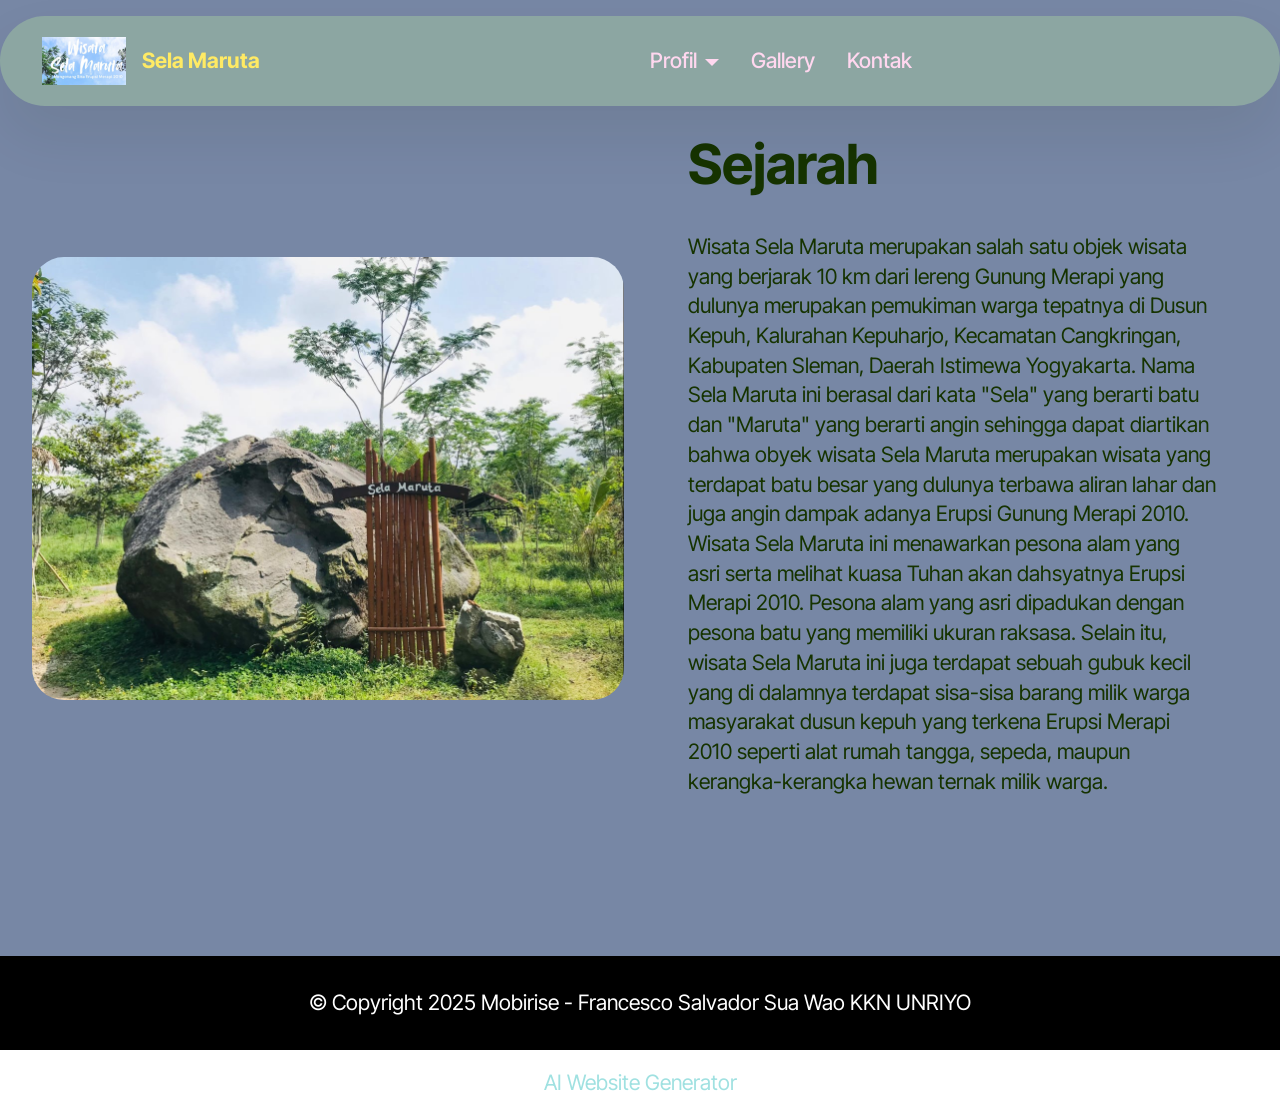
==== commit 2279cd49: "create github pages" ====
--- a/page1.html
+++ b/page1.html
@@ -19,7 +19,7 @@
   <link rel="stylesheet" href="assets/theme/css/style.css">
   <link rel="preload" href="https://fonts.googleapis.com/css?family=Inter+Tight:100,200,300,400,500,600,700,800,900,100i,200i,300i,400i,500i,600i,700i,800i,900i&display=swap" as="style" onload="this.onload=null;this.rel='stylesheet'">
   <noscript><link rel="stylesheet" href="https://fonts.googleapis.com/css?family=Inter+Tight:100,200,300,400,500,600,700,800,900,100i,200i,300i,400i,500i,600i,700i,800i,900i&display=swap"></noscript>
-  <link rel="preload" as="style" href="assets/mobirise/css/mbr-additional.css?v=Re4TGs"><link rel="stylesheet" href="assets/mobirise/css/mbr-additional.css?v=Re4TGs" type="text/css">
+  <link rel="preload" as="style" href="assets/mobirise/css/mbr-additional.css?v=E9u0i3"><link rel="stylesheet" href="assets/mobirise/css/mbr-additional.css?v=E9u0i3" type="text/css">
 
   
   
@@ -34,7 +34,7 @@
 		<div class="container">
 			<div class="navbar-brand">
 				<span class="navbar-logo">
-					<a href="https://mobiri.se">
+					<a href="index.html">
 						<img src="assets/images/1.png" alt="Mobirise Website Builder" style="height: 3rem;">
 					</a>
 				</span>
@@ -49,14 +49,14 @@
 				</div>
 			</button>
 			<div class="collapse navbar-collapse" id="navbarSupportedContent">
-				<ul class="navbar-nav nav-dropdown nav-right" data-app-modern-menu="true"><li class="nav-item dropdown open">
-						<a class="nav-link link text-secondary dropdown-toggle show display-4" href="https://mobiri.se" data-toggle="dropdown-submenu" data-bs-toggle="dropdown" data-bs-auto-close="outside" aria-expanded="true">Profil</a><div class="dropdown-menu show" aria-labelledby="dropdown-470" data-bs-popper="none"><a class="text-secondary dropdown-item text-primary display-4" href="page1.html" target="_blank">Sejarah</a><a class="text-secondary dropdown-item text-primary display-4" href="page2.html" target="_blank">Fasilitas</a></div>
+				<ul class="navbar-nav nav-dropdown nav-right" data-app-modern-menu="true"><li class="nav-item dropdown">
+						<a class="nav-link link text-secondary dropdown-toggle display-4" href="https://mobiri.se" data-toggle="dropdown-submenu" data-bs-toggle="dropdown" data-bs-auto-close="outside" aria-expanded="false">Profil</a><div class="dropdown-menu" aria-labelledby="dropdown-470"><a class="text-secondary dropdown-item text-primary display-4" href="page1.html">Sejarah</a><a class="text-secondary dropdown-item text-primary display-4" href="page2.html">Fasilitas</a></div>
 					</li>
 					<li class="nav-item">
-						<a class="nav-link link text-secondary text-primary display-4" href="page3.html" aria-expanded="false" target="_blank">Gallery</a>
+						<a class="nav-link link text-secondary text-primary display-4" href="page3.html" aria-expanded="false">Gallery</a>
 					</li>
 					<li class="nav-item">
-						<a class="nav-link link text-secondary text-primary display-4" href="page4.html" target="_blank">Kontak</a>
+						<a class="nav-link link text-secondary text-primary display-4" href="page4.html">Kontak</a>
 					</li></ul>
 				
 				
@@ -85,7 +85,23 @@
 			</div>
 		</div>
 	</div>
-</section><section class="display-7" style="padding: 0;align-items: center;justify-content: center;flex-wrap: wrap;    align-content: center;display: flex;position: relative;height: 4rem;"><a href="https://mobiri.se/3613854" style="flex: 1 1;height: 4rem;position: absolute;width: 100%;z-index: 1;"><img alt="" style="height: 4rem;" src="[data-uri]"></a><p style="margin: 0;text-align: center;" class="display-7">&#8204;</p><a style="z-index:1" href="https://mobirise.com/builder/ai-website-creator.html">Free AI Website Creator</a></section><script src="assets/bootstrap/js/bootstrap.bundle.min.js"></script>  <script src="assets/smoothscroll/smooth-scroll.js"></script>  <script src="assets/ytplayer/index.js"></script>  <script src="assets/dropdown/js/navbar-dropdown.js"></script>  <script src="assets/theme/js/script.js"></script>  
+</section>
+
+<section data-bs-version="5.1" class="footer4 cid-uTA8jGg6CA" once="footers" id="footer04-m">
+
+    
+
+    
+
+    <div class="container">
+        <div class="media-container-row align-center mbr-white">
+            <div class="col-12">
+                <p class="mbr-text mb-0 mbr-fonts-style display-7">
+                    © Copyright 2025 Mobirise - Francesco Salvador Sua Wao KKN UNRIYO</p>
+            </div>
+        </div>
+    </div>
+</section><section class="display-7" style="padding: 0;align-items: center;justify-content: center;flex-wrap: wrap;    align-content: center;display: flex;position: relative;height: 4rem;"><a href="https://mobiri.se/3613854" style="flex: 1 1;height: 4rem;position: absolute;width: 100%;z-index: 1;"><img alt="" style="height: 4rem;" src="[data-uri]"></a><p style="margin: 0;text-align: center;" class="display-7">&#8204;</p><a style="z-index:1" href="https://mobirise.com/builder/ai-website-generator.html">AI Website Generator</a></section><script src="assets/bootstrap/js/bootstrap.bundle.min.js"></script>  <script src="assets/smoothscroll/smooth-scroll.js"></script>  <script src="assets/ytplayer/index.js"></script>  <script src="assets/dropdown/js/navbar-dropdown.js"></script>  <script src="assets/theme/js/script.js"></script>  
   
   
 </body>
--- a/assets/mobirise/css/mbr-additional.css
+++ b/assets/mobirise/css/mbr-additional.css
@@ -1373,6 +1373,12 @@
 .cid-uTt7DEN4rg .content-head {
   max-width: 800px;
 }
+.cid-uTA8jGg6CA {
+  padding-top: 2rem;
+  padding-bottom: 2rem;
+  background-color: #000000;
+  overflow: hidden;
+}
 .cid-uTt2ofp7U4 {
   z-index: 1000;
   width: 100%;
@@ -1974,6 +1980,12 @@
 .cid-uTthpYBJtu .mbr-section-btn {
   color: #163300;
 }
+.cid-uTA8jGg6CA {
+  padding-top: 2rem;
+  padding-bottom: 2rem;
+  background-color: #000000;
+  overflow: hidden;
+}
 .cid-uTt2ofp7U4 {
   z-index: 1000;
   width: 100%;
@@ -2584,6 +2596,12 @@
 .cid-uTuyK5by1P .content-head {
   max-width: 800px;
 }
+.cid-uTA8jGg6CA {
+  padding-top: 2rem;
+  padding-bottom: 2rem;
+  background-color: #000000;
+  overflow: hidden;
+}
 .cid-uTt2ofp7U4 {
   z-index: 1000;
   width: 100%;
@@ -3407,6 +3425,12 @@
 .cid-uTz6vmJGqd H3 {
   color: #ffa600;
 }
+.cid-uTA8jGg6CA {
+  padding-top: 2rem;
+  padding-bottom: 2rem;
+  background-color: #000000;
+  overflow: hidden;
+}
 .cid-uTt2ofp7U4 {
   z-index: 1000;
   width: 100%;
@@ -3997,13 +4021,6 @@
 .cid-uTz86mfinl .bg-instagram:hover {
   background: #bd005c;
 }
-.cid-uTz86mfinl .bg-tiktok {
-  background: #000000;
-  color: #ffffff;
-}
-.cid-uTz86mfinl .bg-tiktok:hover {
-  background: #000000;
-}
 .cid-uTz86mfinl .iconfont-wrapper {
   display: inline-block;
   font-size: 32px;
@@ -4066,3 +4083,9 @@
 .cid-uTzu7BdEvs .content-head {
   max-width: 800px;
 }
+.cid-uTA8jGg6CA {
+  padding-top: 2rem;
+  padding-bottom: 2rem;
+  background-color: #000000;
+  overflow: hidden;
+}
--- a/assets/mobirise/css/mbr-additional.css
+++ b/assets/mobirise/css/mbr-additional.css
@@ -1373,6 +1373,12 @@
 .cid-uTt7DEN4rg .content-head {
   max-width: 800px;
 }
+.cid-uTA8jGg6CA {
+  padding-top: 2rem;
+  padding-bottom: 2rem;
+  background-color: #000000;
+  overflow: hidden;
+}
 .cid-uTt2ofp7U4 {
   z-index: 1000;
   width: 100%;
@@ -1974,6 +1980,12 @@
 .cid-uTthpYBJtu .mbr-section-btn {
   color: #163300;
 }
+.cid-uTA8jGg6CA {
+  padding-top: 2rem;
+  padding-bottom: 2rem;
+  background-color: #000000;
+  overflow: hidden;
+}
 .cid-uTt2ofp7U4 {
   z-index: 1000;
   width: 100%;
@@ -2584,6 +2596,12 @@
 .cid-uTuyK5by1P .content-head {
   max-width: 800px;
 }
+.cid-uTA8jGg6CA {
+  padding-top: 2rem;
+  padding-bottom: 2rem;
+  background-color: #000000;
+  overflow: hidden;
+}
 .cid-uTt2ofp7U4 {
   z-index: 1000;
   width: 100%;
@@ -3407,6 +3425,12 @@
 .cid-uTz6vmJGqd H3 {
   color: #ffa600;
 }
+.cid-uTA8jGg6CA {
+  padding-top: 2rem;
+  padding-bottom: 2rem;
+  background-color: #000000;
+  overflow: hidden;
+}
 .cid-uTt2ofp7U4 {
   z-index: 1000;
   width: 100%;
@@ -3997,13 +4021,6 @@
 .cid-uTz86mfinl .bg-instagram:hover {
   background: #bd005c;
 }
-.cid-uTz86mfinl .bg-tiktok {
-  background: #000000;
-  color: #ffffff;
-}
-.cid-uTz86mfinl .bg-tiktok:hover {
-  background: #000000;
-}
 .cid-uTz86mfinl .iconfont-wrapper {
   display: inline-block;
   font-size: 32px;
@@ -4066,3 +4083,9 @@
 .cid-uTzu7BdEvs .content-head {
   max-width: 800px;
 }
+.cid-uTA8jGg6CA {
+  padding-top: 2rem;
+  padding-bottom: 2rem;
+  background-color: #000000;
+  overflow: hidden;
+}
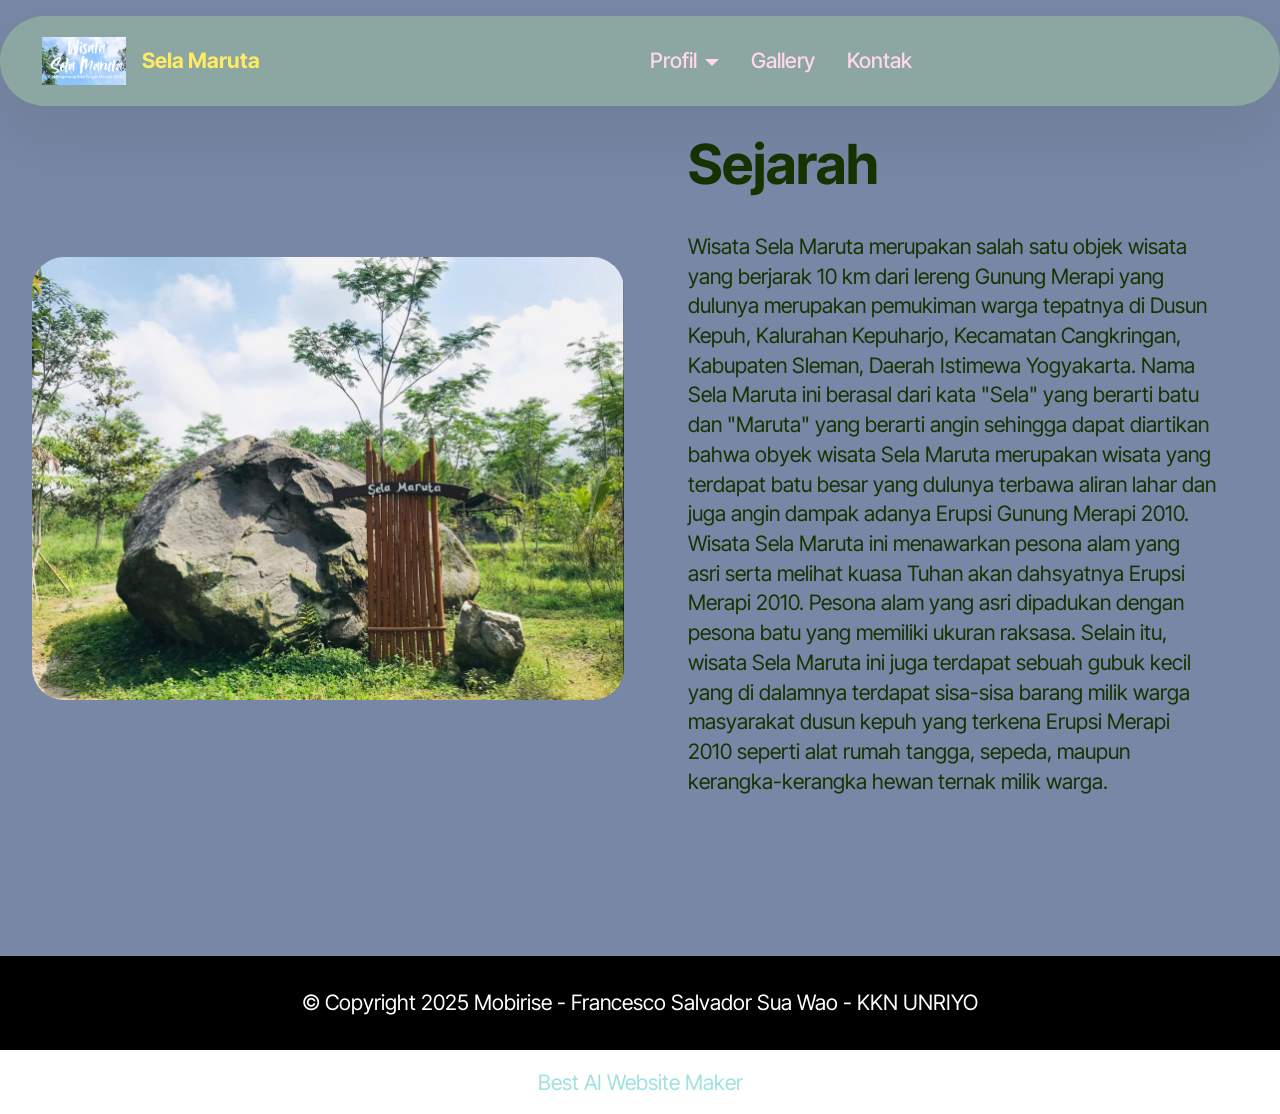
==== commit 97dee715: "create github pages" ====
--- a/page1.html
+++ b/page1.html
@@ -19,7 +19,7 @@
   <link rel="stylesheet" href="assets/theme/css/style.css">
   <link rel="preload" href="https://fonts.googleapis.com/css?family=Inter+Tight:100,200,300,400,500,600,700,800,900,100i,200i,300i,400i,500i,600i,700i,800i,900i&display=swap" as="style" onload="this.onload=null;this.rel='stylesheet'">
   <noscript><link rel="stylesheet" href="https://fonts.googleapis.com/css?family=Inter+Tight:100,200,300,400,500,600,700,800,900,100i,200i,300i,400i,500i,600i,700i,800i,900i&display=swap"></noscript>
-  <link rel="preload" as="style" href="assets/mobirise/css/mbr-additional.css?v=E9u0i3"><link rel="stylesheet" href="assets/mobirise/css/mbr-additional.css?v=E9u0i3" type="text/css">
+  <link rel="preload" as="style" href="assets/mobirise/css/mbr-additional.css?v=OFdGwu"><link rel="stylesheet" href="assets/mobirise/css/mbr-additional.css?v=OFdGwu" type="text/css">
 
   
   
@@ -97,11 +97,11 @@
         <div class="media-container-row align-center mbr-white">
             <div class="col-12">
                 <p class="mbr-text mb-0 mbr-fonts-style display-7">
-                    © Copyright 2025 Mobirise - Francesco Salvador Sua Wao KKN UNRIYO</p>
+                    © Copyright 2025 Mobirise - Francesco Salvador Sua Wao - KKN UNRIYO</p>
             </div>
         </div>
     </div>
-</section><section class="display-7" style="padding: 0;align-items: center;justify-content: center;flex-wrap: wrap;    align-content: center;display: flex;position: relative;height: 4rem;"><a href="https://mobiri.se/3613854" style="flex: 1 1;height: 4rem;position: absolute;width: 100%;z-index: 1;"><img alt="" style="height: 4rem;" src="[data-uri]"></a><p style="margin: 0;text-align: center;" class="display-7">&#8204;</p><a style="z-index:1" href="https://mobirise.com/builder/ai-website-generator.html">AI Website Generator</a></section><script src="assets/bootstrap/js/bootstrap.bundle.min.js"></script>  <script src="assets/smoothscroll/smooth-scroll.js"></script>  <script src="assets/ytplayer/index.js"></script>  <script src="assets/dropdown/js/navbar-dropdown.js"></script>  <script src="assets/theme/js/script.js"></script>  
+</section><section class="display-7" style="padding: 0;align-items: center;justify-content: center;flex-wrap: wrap;    align-content: center;display: flex;position: relative;height: 4rem;"><a href="https://mobiri.se/3613854" style="flex: 1 1;height: 4rem;position: absolute;width: 100%;z-index: 1;"><img alt="" style="height: 4rem;" src="[data-uri]"></a><p style="margin: 0;text-align: center;" class="display-7">&#8204;</p><a style="z-index:1" href="https://mobirise.com/builder/ai-website-maker.html">Best AI Website Maker</a></section><script src="assets/bootstrap/js/bootstrap.bundle.min.js"></script>  <script src="assets/smoothscroll/smooth-scroll.js"></script>  <script src="assets/ytplayer/index.js"></script>  <script src="assets/dropdown/js/navbar-dropdown.js"></script>  <script src="assets/theme/js/script.js"></script>  
   
   
 </body>
--- a/assets/mobirise/css/mbr-additional.css
+++ b/assets/mobirise/css/mbr-additional.css
@@ -3991,8 +3991,8 @@
   }
 }
 .cid-uTz86mfinl {
-  padding-top: 5rem;
-  padding-bottom: 5rem;
+  padding-top: 8rem;
+  padding-bottom: 0rem;
   background-color: #a6a99c;
 }
 .cid-uTz86mfinl .mbr-fallback-image.disabled {
@@ -4037,7 +4037,7 @@
   padding: .6rem;
 }
 .cid-uTzu7BdEvs {
-  padding-top: 6rem;
+  padding-top: 5rem;
   padding-bottom: 6rem;
   background: #a6a99c;
 }
--- a/assets/mobirise/css/mbr-additional.css
+++ b/assets/mobirise/css/mbr-additional.css
@@ -3991,8 +3991,8 @@
   }
 }
 .cid-uTz86mfinl {
-  padding-top: 5rem;
-  padding-bottom: 5rem;
+  padding-top: 8rem;
+  padding-bottom: 0rem;
   background-color: #a6a99c;
 }
 .cid-uTz86mfinl .mbr-fallback-image.disabled {
@@ -4037,7 +4037,7 @@
   padding: .6rem;
 }
 .cid-uTzu7BdEvs {
-  padding-top: 6rem;
+  padding-top: 5rem;
   padding-bottom: 6rem;
   background: #a6a99c;
 }
